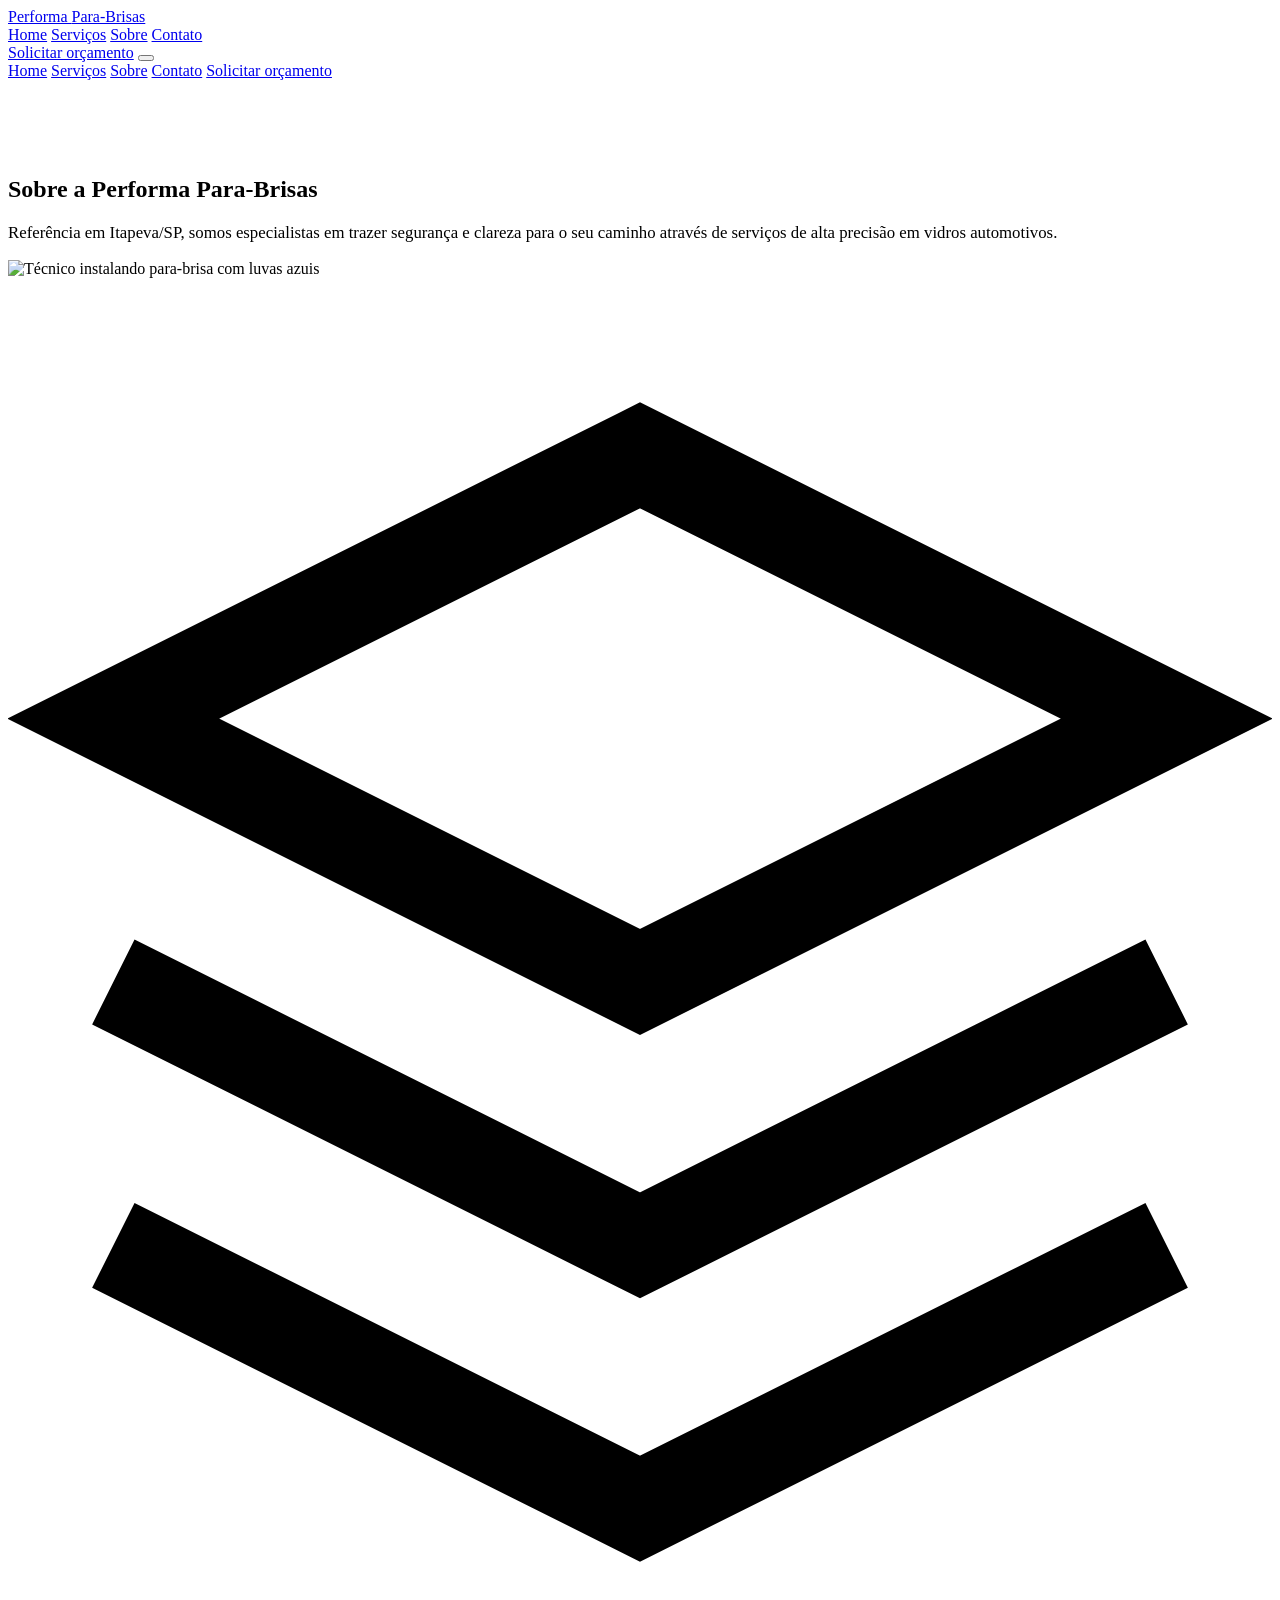
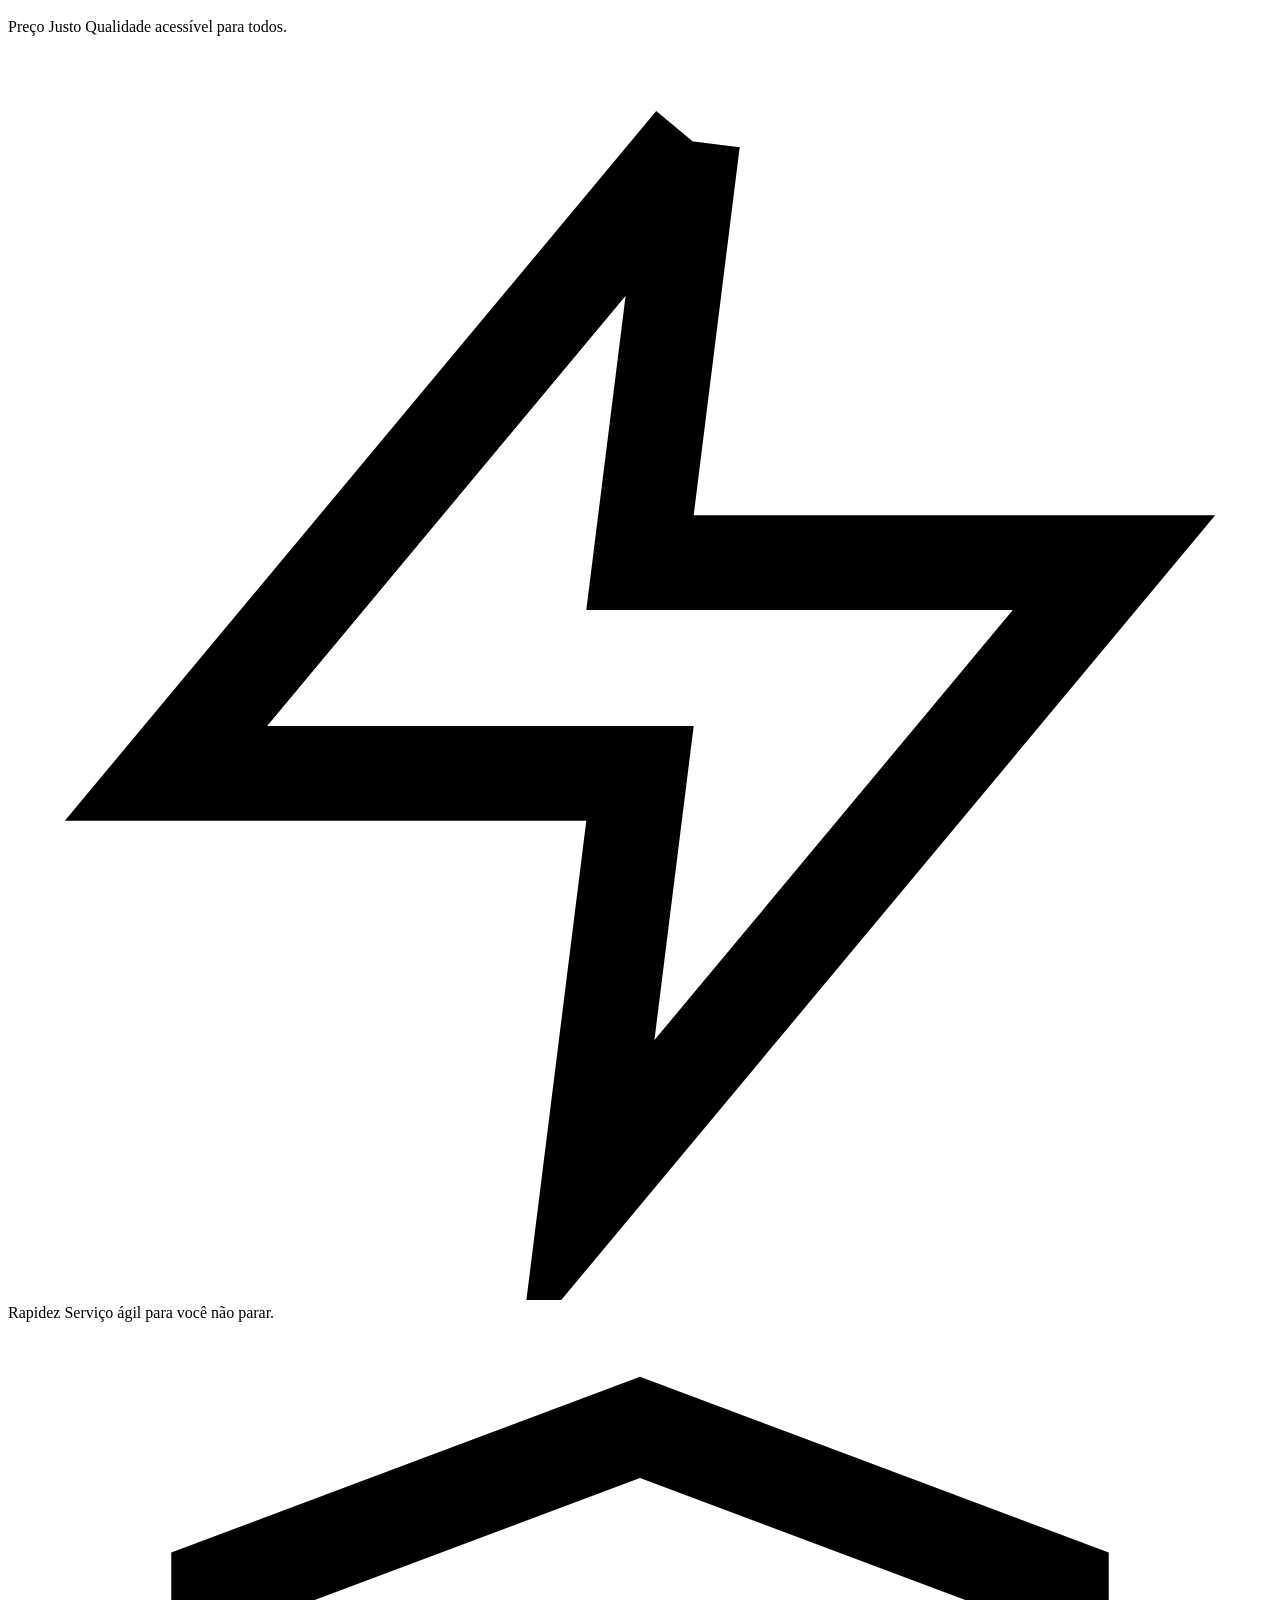
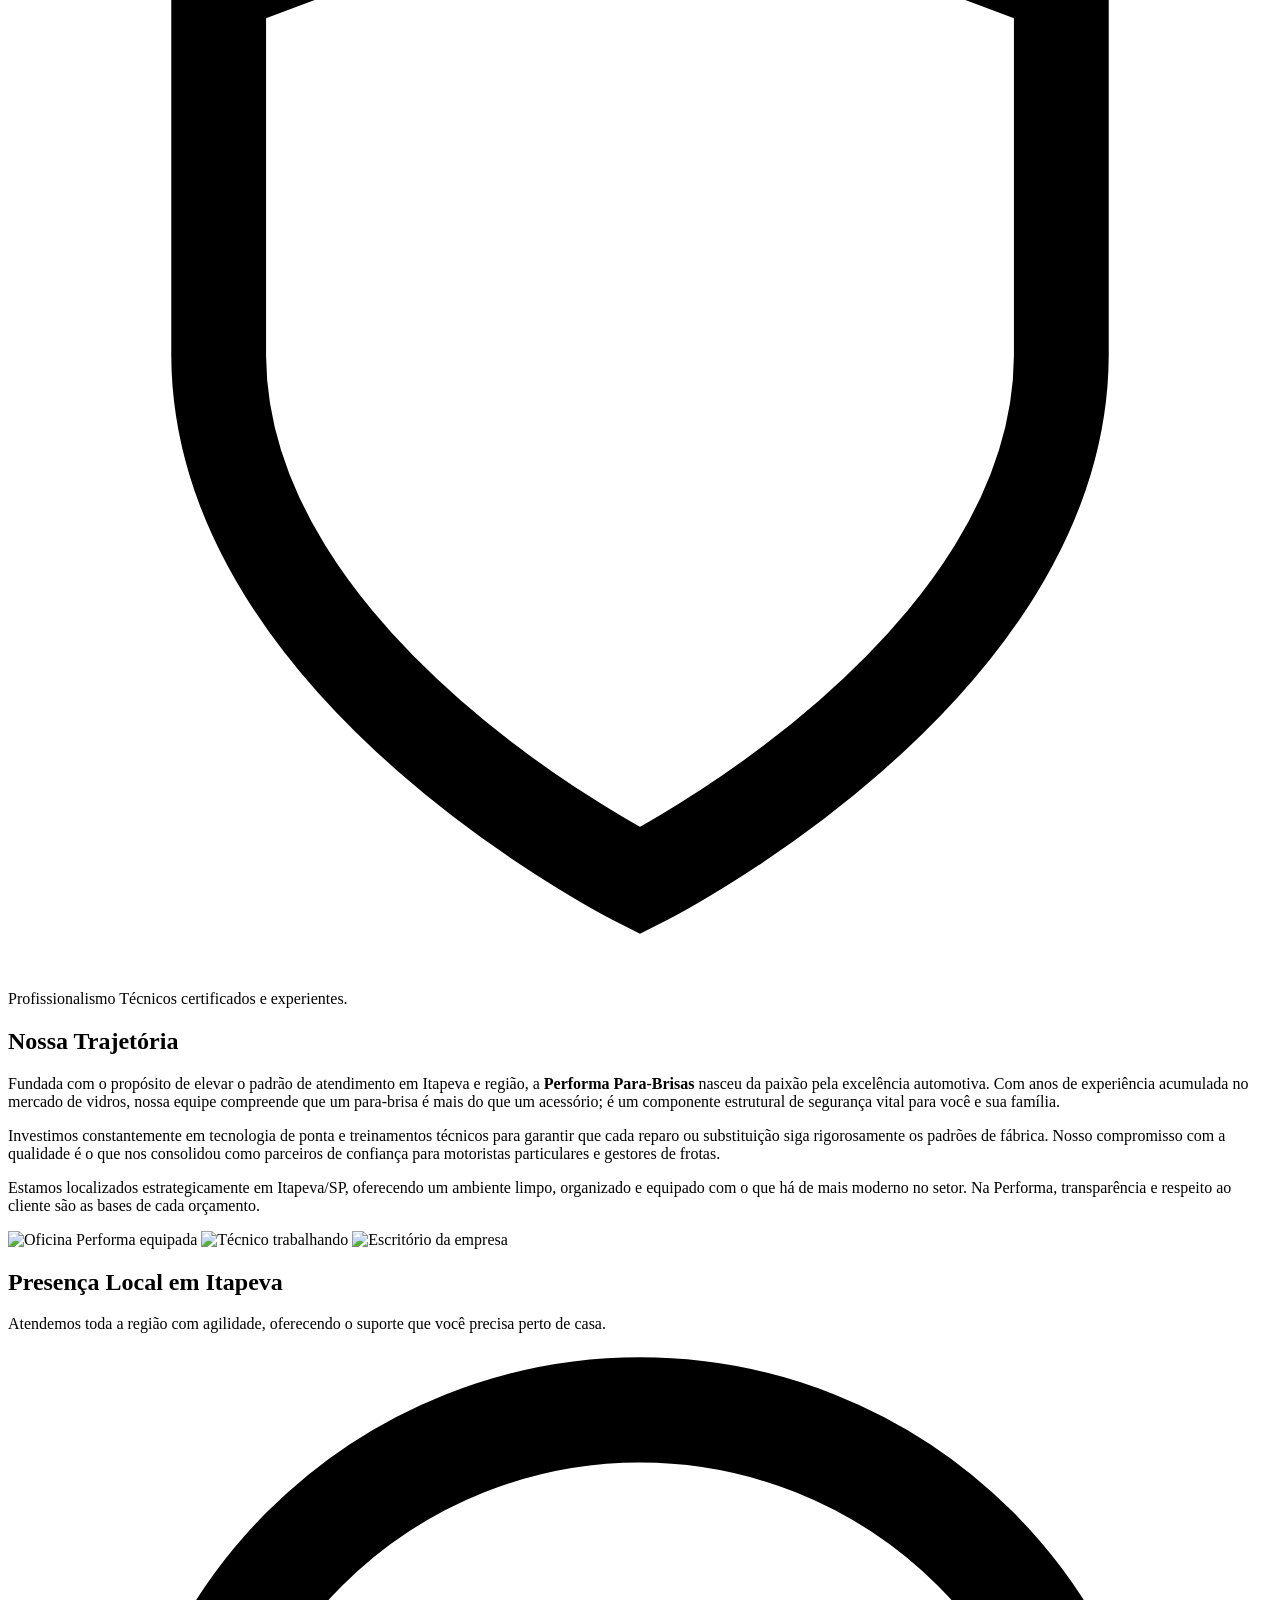
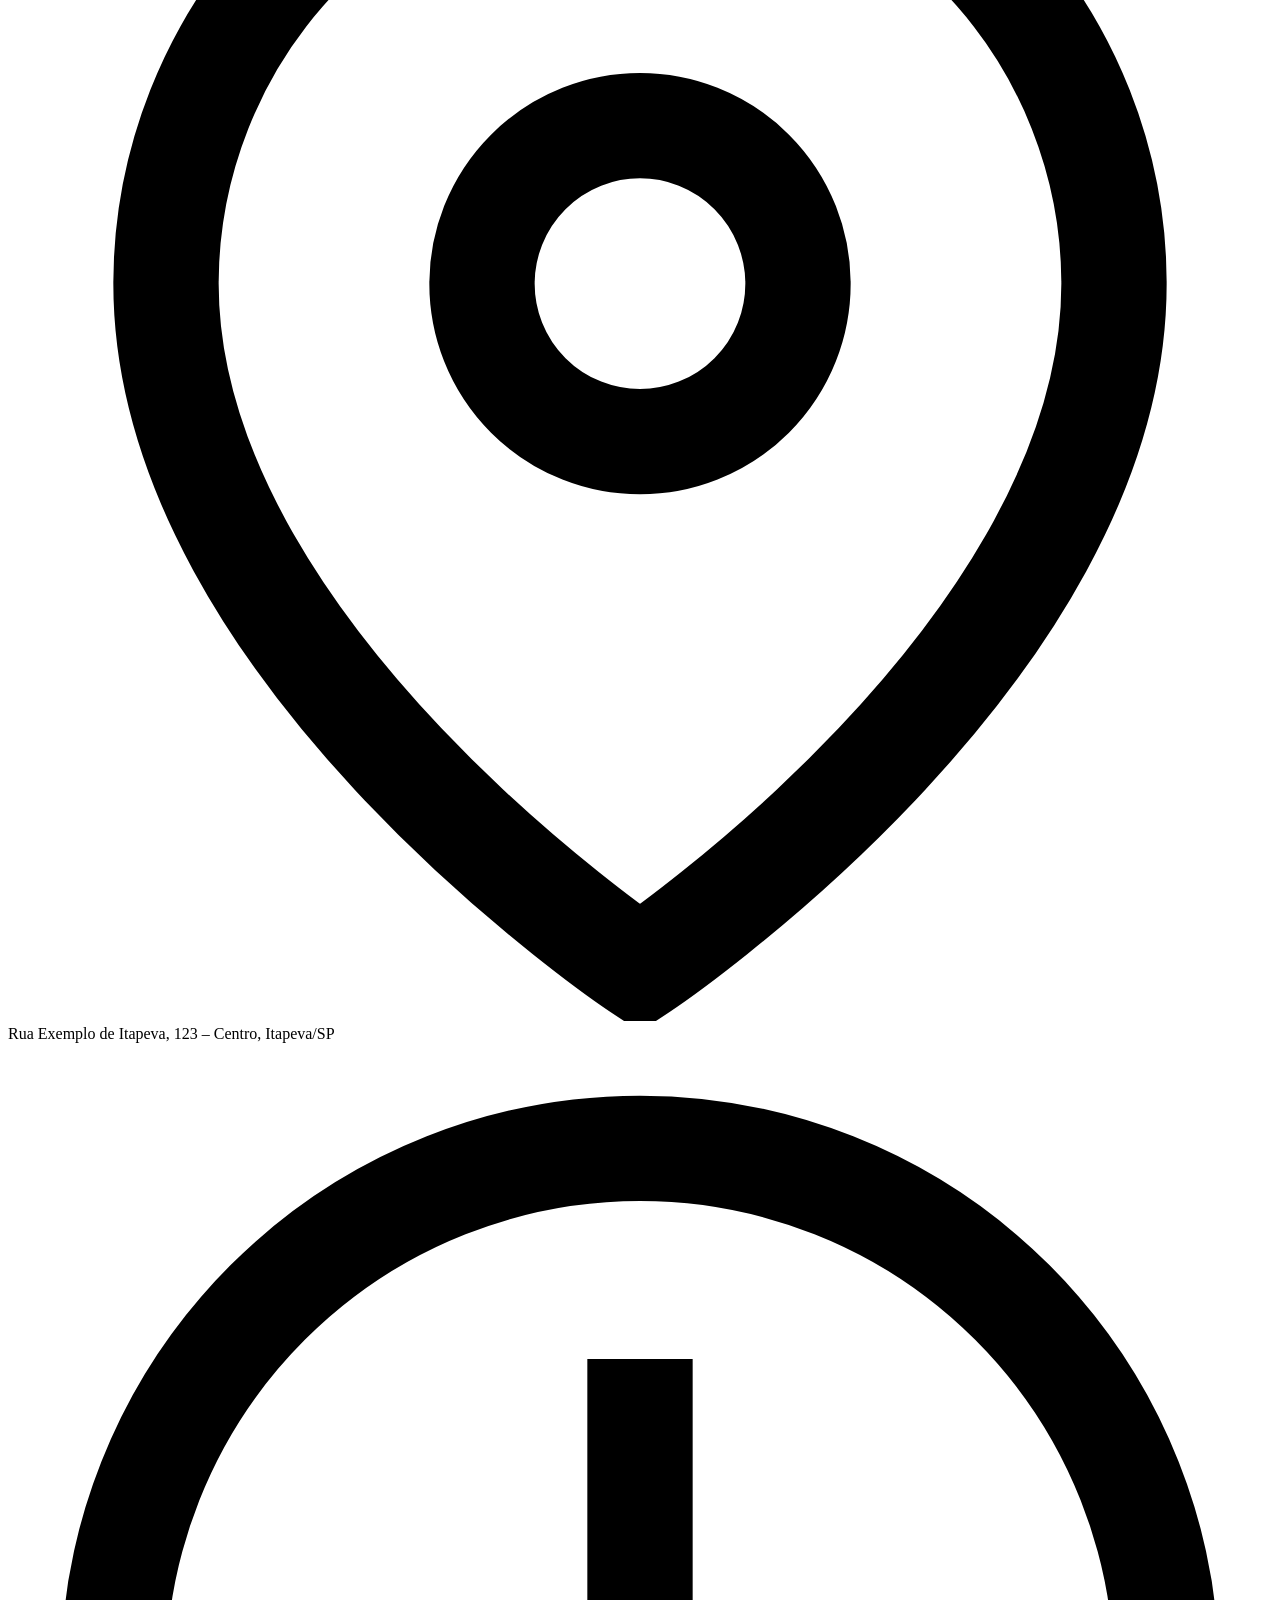
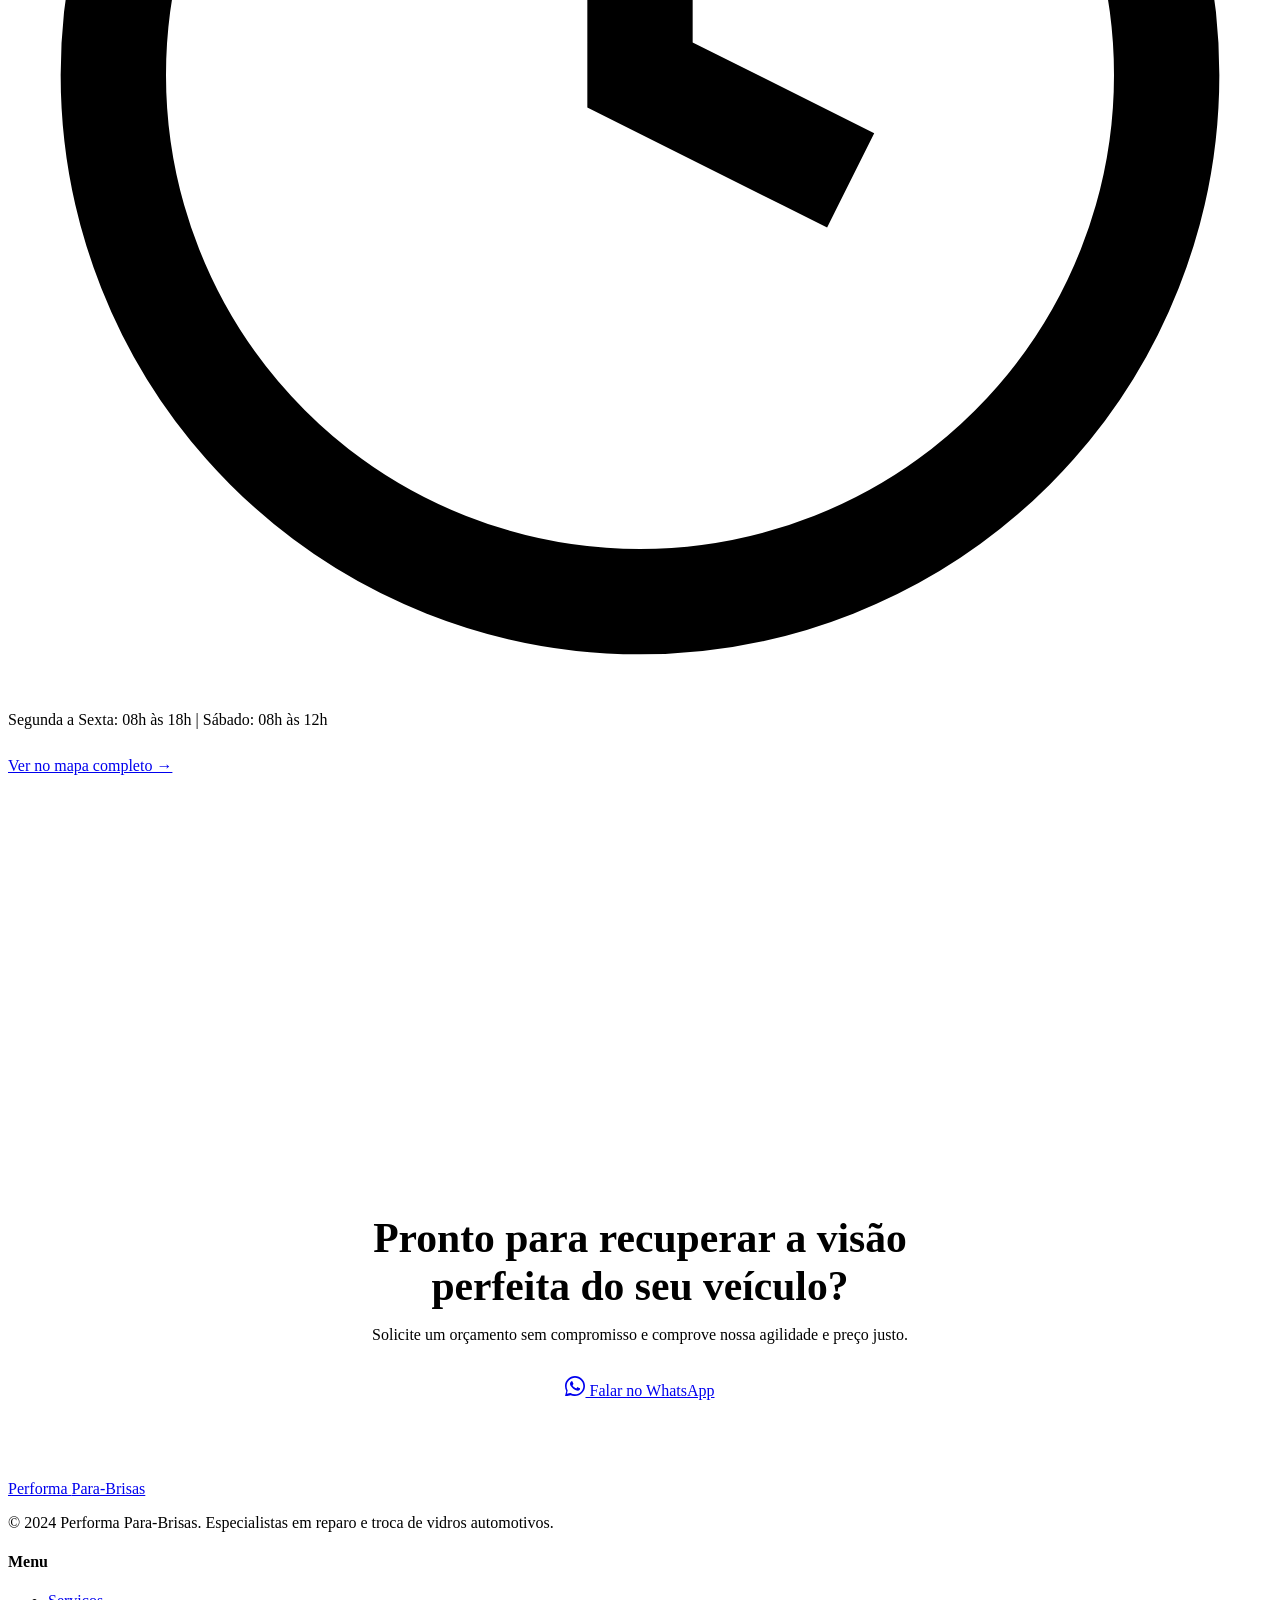
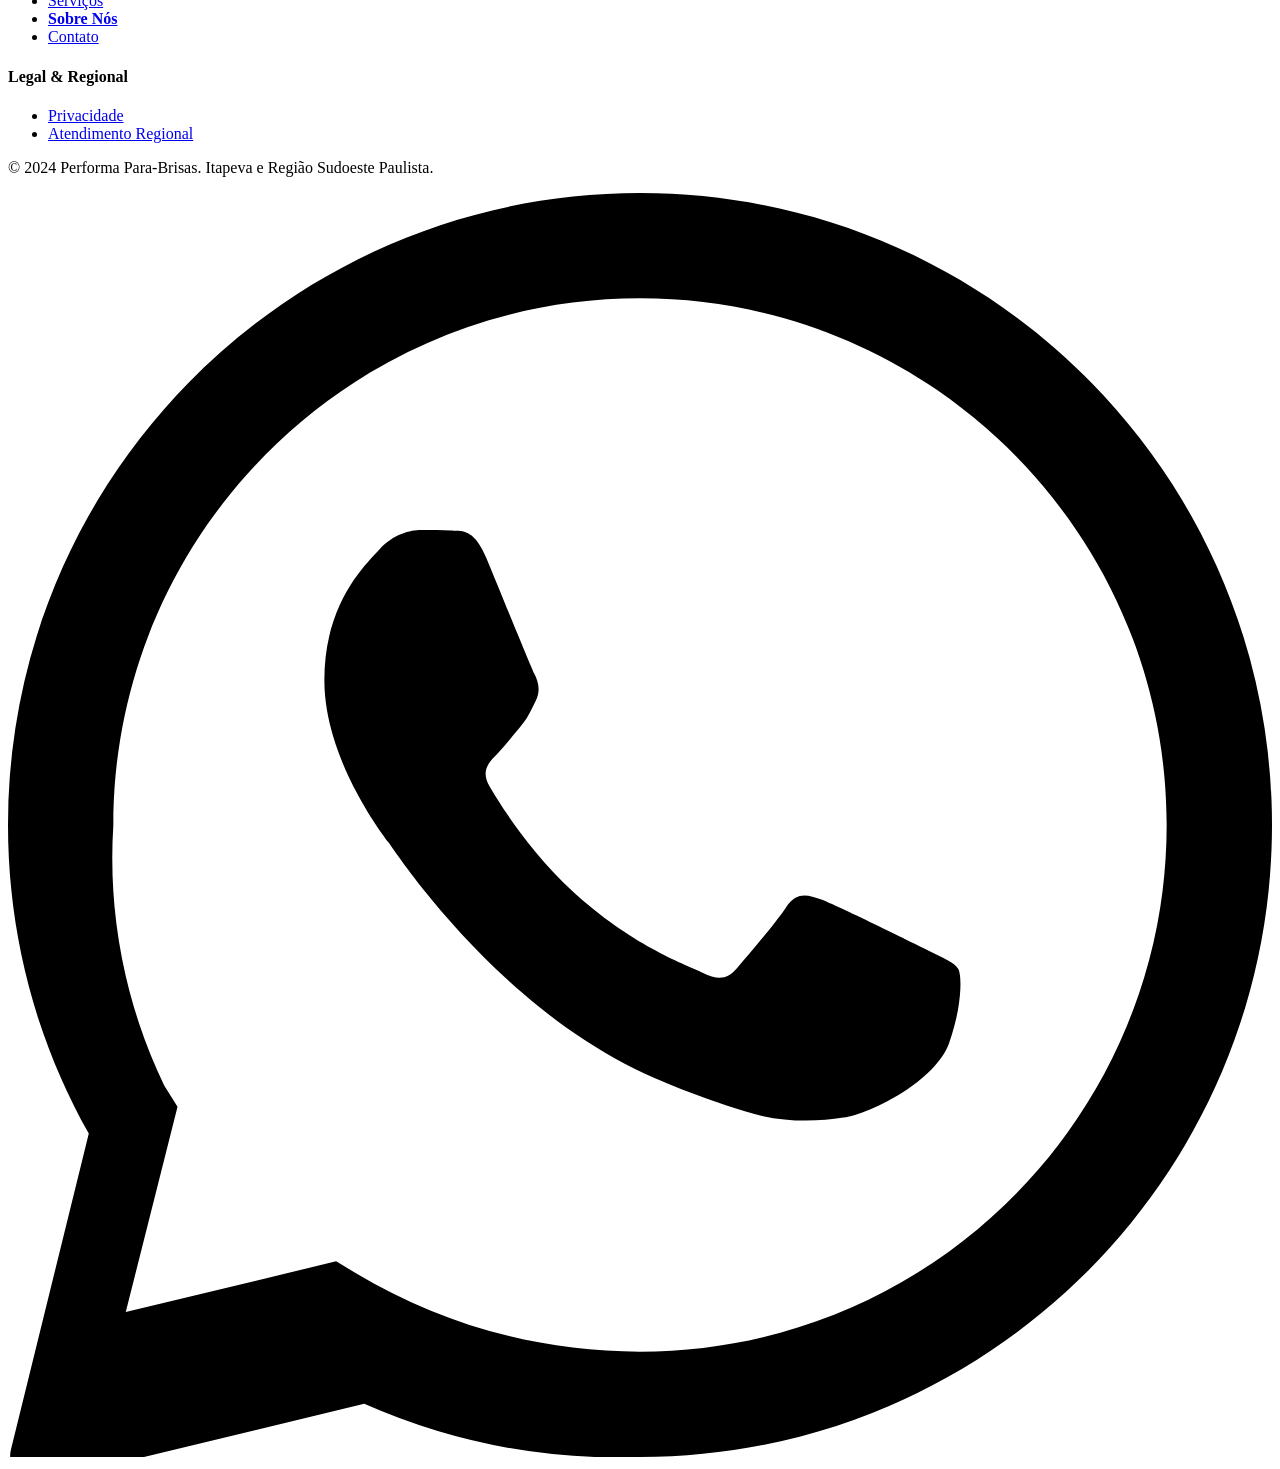
==== src/pages/about.html @ 393ffedd "feat: add additional pages" ====
<!DOCTYPE html>
<html lang="pt-BR">
<head>
  <meta charset="UTF-8" />
  <meta name="viewport" content="width=device-width, initial-scale=1.0" />
  <title>Sobre Nós | Performa Para-Brisas — Nossa História e Missão</title>
  <meta name="description" content="Conheça a Performa Para-Brisas: referência em vidros automotivos em Itapeva/SP. Mais de 10 anos de experiência, equipe certificada e atendimento regional integrado." />
  <link rel="preconnect" href="https://fonts.googleapis.com" />
  <link rel="preconnect" href="https://fonts.gstatic.com" crossorigin />
  <link rel="stylesheet" href="src/styles/styles.css" />
</head>
<body>

<!-- ====== NAVBAR ====== -->
<header class="navbar">
  <div class="container navbar-inner">
    <a href="index.html" class="navbar-logo">Performa <span>Para-Brisas</span></a>
    <nav class="navbar-links">
      <a href="index.html">Home</a>
      <a href="services.html">Serviços</a>
      <a href="about.html" class="active">Sobre</a>
      <a href="contact.html">Contato</a>
    </nav>
    <div class="navbar-cta">
      <a href="contact.html" class="btn btn-primary">Solicitar orçamento</a>
      <button class="menu-toggle" aria-label="Menu">
        <span></span><span></span><span></span>
      </button>
    </div>
  </div>
</header>

<nav class="mobile-nav">
  <a href="index.html">Home</a>
  <a href="services.html">Serviços</a>
  <a href="about.html">Sobre</a>
  <a href="contact.html">Contato</a>
  <a href="contact.html" class="btn btn-primary">Solicitar orçamento</a>
</nav>

<!-- ====== ABOUT HERO ====== -->
<section style="padding: 72px 0;">
  <div class="container">
    <div class="about-hero-grid">
      <div class="fade-in">
        <span style="display:block; width:40px; height:4px; background:var(--blue-accent); border-radius:2px; margin-bottom:20px;"></span>
        <h1>Sobre a Performa Para-Brisas</h1>
        <p style="margin-top:16px; font-size:1.05rem;">Referência em Itapeva/SP, somos especialistas em trazer segurança e clareza para o seu caminho através de serviços de alta precisão em vidros automotivos.</p>
      </div>
      <div class="fade-in">
        <img
          src="https://images.unsplash.com/photo-1537151625747-768eb6cf92b2?w=700&q=80"
          alt="Técnico instalando para-brisa com luvas azuis"
          style="width:100%; height:340px; object-fit:cover; border-radius:var(--radius-lg); box-shadow:var(--shadow-lg);"
        />
      </div>
    </div>
  </div>
</section>

<!-- ====== VALUES BAR ====== -->
<div class="values-bar">
  <div class="container">
    <div class="values-grid">
      <div class="value-item">
        <div class="value-icon">
          <svg xmlns="http://www.w3.org/2000/svg" fill="none" viewBox="0 0 24 24" stroke="currentColor" stroke-width="1.8"><path d="M12 2L2 7l10 5 10-5-10-5zM2 17l10 5 10-5M2 12l10 5 10-5"/></svg>
        </div>
        <div>
          <span class="value-label">Preço Justo</span>
          <span class="value-text">Qualidade acessível para todos.</span>
        </div>
      </div>
      <div class="value-item">
        <div class="value-icon">
          <svg xmlns="http://www.w3.org/2000/svg" fill="none" viewBox="0 0 24 24" stroke="currentColor" stroke-width="1.8"><polyline points="13 2 3 14 12 14 11 22 21 10 12 10 13 2"/></svg>
        </div>
        <div>
          <span class="value-label">Rapidez</span>
          <span class="value-text">Serviço ágil para você não parar.</span>
        </div>
      </div>
      <div class="value-item">
        <div class="value-icon">
          <svg xmlns="http://www.w3.org/2000/svg" fill="none" viewBox="0 0 24 24" stroke="currentColor" stroke-width="1.8"><path d="M12 22s8-4 8-10V5l-8-3-8 3v7c0 6 8 10 8 10z"/></svg>
        </div>
        <div>
          <span class="value-label">Profissionalismo</span>
          <span class="value-text">Técnicos certificados e experientes.</span>
        </div>
      </div>
    </div>
  </div>
</div>

<!-- ====== TRAJECTORY ====== -->
<section>
  <div class="container">
    <div class="trajectory-grid">
      <div class="fade-in">
        <h2 style="margin-bottom:20px;">Nossa Trajetória</h2>
        <p style="margin-bottom:16px;">Fundada com o propósito de elevar o padrão de atendimento em Itapeva e região, a <strong>Performa Para-Brisas</strong> nasceu da paixão pela excelência automotiva. Com anos de experiência acumulada no mercado de vidros, nossa equipe compreende que um para-brisa é mais do que um acessório; é um componente estrutural de segurança vital para você e sua família.</p>
        <p style="margin-bottom:16px;">Investimos constantemente em tecnologia de ponta e treinamentos técnicos para garantir que cada reparo ou substituição siga rigorosamente os padrões de fábrica. Nosso compromisso com a qualidade é o que nos consolidou como parceiros de confiança para motoristas particulares e gestores de frotas.</p>
        <p>Estamos localizados estrategicamente em Itapeva/SP, oferecendo um ambiente limpo, organizado e equipado com o que há de mais moderno no setor. Na Performa, transparência e respeito ao cliente são as bases de cada orçamento.</p>
      </div>
      <div class="trajectory-images fade-in">
        <img class="img-main" src="https://images.unsplash.com/photo-1486262715619-67b85e0b08d3?w=800&q=80" alt="Oficina Performa equipada" />
        <img class="img-sm" src="https://images.unsplash.com/photo-1601584115197-04ecc0da31d7?w=400&q=80" alt="Técnico trabalhando" />
        <img class="img-sm" src="https://images.unsplash.com/photo-1497366216548-37526070297c?w=400&q=80" alt="Escritório da empresa" />
      </div>
    </div>
  </div>
</section>

<!-- ====== LOCATION ====== -->
<section class="location-section">
  <div class="container">
    <div class="location-grid">
      <div class="fade-in">
        <h2>Presença Local em Itapeva</h2>
        <p style="margin: 14px 0 24px;">Atendemos toda a região com agilidade, oferecendo o suporte que você precisa perto de casa.</p>
        <div class="location-detail">
          <svg xmlns="http://www.w3.org/2000/svg" fill="none" viewBox="0 0 24 24" stroke="currentColor" stroke-width="2"><path d="M21 10c0 7-9 13-9 13s-9-6-9-13a9 9 0 0 1 18 0z"/><circle cx="12" cy="10" r="3"/></svg>
          Rua Exemplo de Itapeva, 123 – Centro, Itapeva/SP
        </div>
        <div class="location-detail">
          <svg xmlns="http://www.w3.org/2000/svg" fill="none" viewBox="0 0 24 24" stroke="currentColor" stroke-width="2"><circle cx="12" cy="12" r="10"/><polyline points="12 6 12 12 16 14"/></svg>
          Segunda a Sexta: 08h às 18h | Sábado: 08h às 12h
        </div>
        <div style="margin-top:28px;">
          <a href="contact.html" class="btn btn-primary">Ver no mapa completo →</a>
        </div>
      </div>
      <div class="map-embed fade-in">
        <iframe
          src="https://www.google.com/maps/embed?pb=!1m18!1m12!1m3!1d3657.197!2d-48.87500!3d-23.98333!2m3!1f0!2f0!3f0!3m2!1i1024!2i768!4f13.1!3m3!1m2!1s0x94c5cd6b7a1e0001%3A0xb0f9e91b1c60a000!2sItapeva%2C%20SP!5e0!3m2!1spt-BR!2sbr!4v1700000000000"
          width="100%"
          height="320"
          style="border:0;"
          allowfullscreen=""
          loading="lazy"
          referrerpolicy="no-referrer-when-downgrade"
          title="Localização Performa Para-Brisas em Itapeva/SP"
        ></iframe>
      </div>
    </div>
  </div>
</section>

<!-- ====== CTA ====== -->
<section style="padding: 80px 0; text-align:center;">
  <div class="container">
    <h2 style="font-size:clamp(1.6rem,4vw,2.6rem); margin-bottom:14px;" class="fade-in">Pronto para recuperar a visão<br>perfeita do seu veículo?</h2>
    <p style="margin-bottom:32px;" class="fade-in">Solicite um orçamento sem compromisso e comprove nossa agilidade e preço justo.</p>
    <a href="https://wa.me/5515999990000" target="_blank" class="btn btn-whatsapp fade-in" style="font-size:1rem; padding:16px 36px;">
      <svg xmlns="http://www.w3.org/2000/svg" width="20" height="20" viewBox="0 0 24 24" fill="currentColor"><path d="M17.472 14.382c-.297-.149-1.758-.867-2.03-.967-.273-.099-.471-.148-.67.15-.197.297-.767.966-.94 1.164-.173.199-.347.223-.644.075-.297-.15-1.255-.463-2.39-1.475-.883-.788-1.48-1.761-1.653-2.059-.173-.297-.018-.458.13-.606.134-.133.298-.347.446-.52.149-.174.198-.298.298-.497.099-.198.05-.371-.025-.52-.075-.149-.669-1.612-.916-2.207-.242-.579-.487-.5-.669-.51-.173-.008-.371-.01-.57-.01-.198 0-.52.074-.792.372-.272.297-1.04 1.016-1.04 2.479 0 1.462 1.065 2.875 1.213 3.074.149.198 2.096 3.2 5.077 4.487.709.306 1.262.489 1.694.625.712.227 1.36.195 1.871.118.571-.085 1.758-.719 2.006-1.413.248-.694.248-1.289.173-1.413-.074-.124-.272-.198-.57-.347z"/><path d="M12 0C5.373 0 0 5.373 0 12c0 2.125.557 4.126 1.534 5.858L.057 23.854a.5.5 0 0 0 .609.609l6.098-1.473A11.95 11.95 0 0 0 12 24c6.627 0 12-5.373 12-12S18.627 0 12 0zm0 22c-1.969 0-3.81-.543-5.385-1.485l-.385-.23-3.994.964.983-3.9-.253-.404A9.944 9.944 0 0 1 2 12C2 6.477 6.477 2 12 2s10 4.477 10 10-4.477 10-10 10z"/></svg>
      Falar no WhatsApp
    </a>
  </div>
</section>

<!-- ====== FOOTER ====== -->
<footer class="footer">
  <div class="container">
    <div class="footer-grid">
      <div class="footer-brand">
        <a href="index.html" class="navbar-logo">Performa <span>Para-Brisas</span></a>
        <p>© 2024 Performa Para-Brisas. Especialistas em reparo e troca de vidros automotivos.</p>
      </div>
      <div class="footer-col">
        <h4>Menu</h4>
        <ul>
          <li><a href="services.html">Serviços</a></li>
          <li><a href="about.html"><strong>Sobre Nós</strong></a></li>
          <li><a href="contact.html">Contato</a></li>
        </ul>
      </div>
      <div class="footer-col">
        <h4>Legal & Regional</h4>
        <ul>
          <li><a href="#">Privacidade</a></li>
          <li><a href="#">Atendimento Regional</a></li>
        </ul>
      </div>
    </div>
    <div class="footer-bottom">
      <p>© 2024 Performa Para-Brisas. Itapeva e Região Sudoeste Paulista.</p>
    </div>
  </div>
</footer>

<!-- WhatsApp Float -->
<a href="https://wa.me/5515990000000" class="whatsapp-float" target="_blank" aria-label="Falar no WhatsApp">
  <svg xmlns="http://www.w3.org/2000/svg" viewBox="0 0 24 24"><path d="M17.472 14.382c-.297-.149-1.758-.867-2.03-.967-.273-.099-.471-.148-.67.15-.197.297-.767.966-.94 1.164-.173.199-.347.223-.644.075-.297-.15-1.255-.463-2.39-1.475-.883-.788-1.48-1.761-1.653-2.059-.173-.297-.018-.458.13-.606.134-.133.298-.347.446-.52.149-.174.198-.298.298-.497.099-.198.05-.371-.025-.52-.075-.149-.669-1.612-.916-2.207-.242-.579-.487-.5-.669-.51-.173-.008-.371-.01-.57-.01-.198 0-.52.074-.792.372-.272.297-1.04 1.016-1.04 2.479 0 1.462 1.065 2.875 1.213 3.074.149.198 2.096 3.2 5.077 4.487.709.306 1.262.489 1.694.625.712.227 1.36.195 1.871.118.571-.085 1.758-.719 2.006-1.413.248-.694.248-1.289.173-1.413-.074-.124-.272-.198-.57-.347z"/><path d="M12 0C5.373 0 0 5.373 0 12c0 2.125.557 4.126 1.534 5.858L.057 23.854a.5.5 0 0 0 .609.609l6.098-1.473A11.95 11.95 0 0 0 12 24c6.627 0 12-5.373 12-12S18.627 0 12 0zm0 22c-1.969 0-3.81-.543-5.385-1.485l-.385-.23-3.994.964.983-3.9-.253-.404A9.944 9.944 0 0 1 2 12C2 6.477 6.477 2 12 2s10 4.477 10 10-4.477 10-10 10z"/></svg>
</a>

<script src="src/scripts/main.js"></script>
</body>
</html>
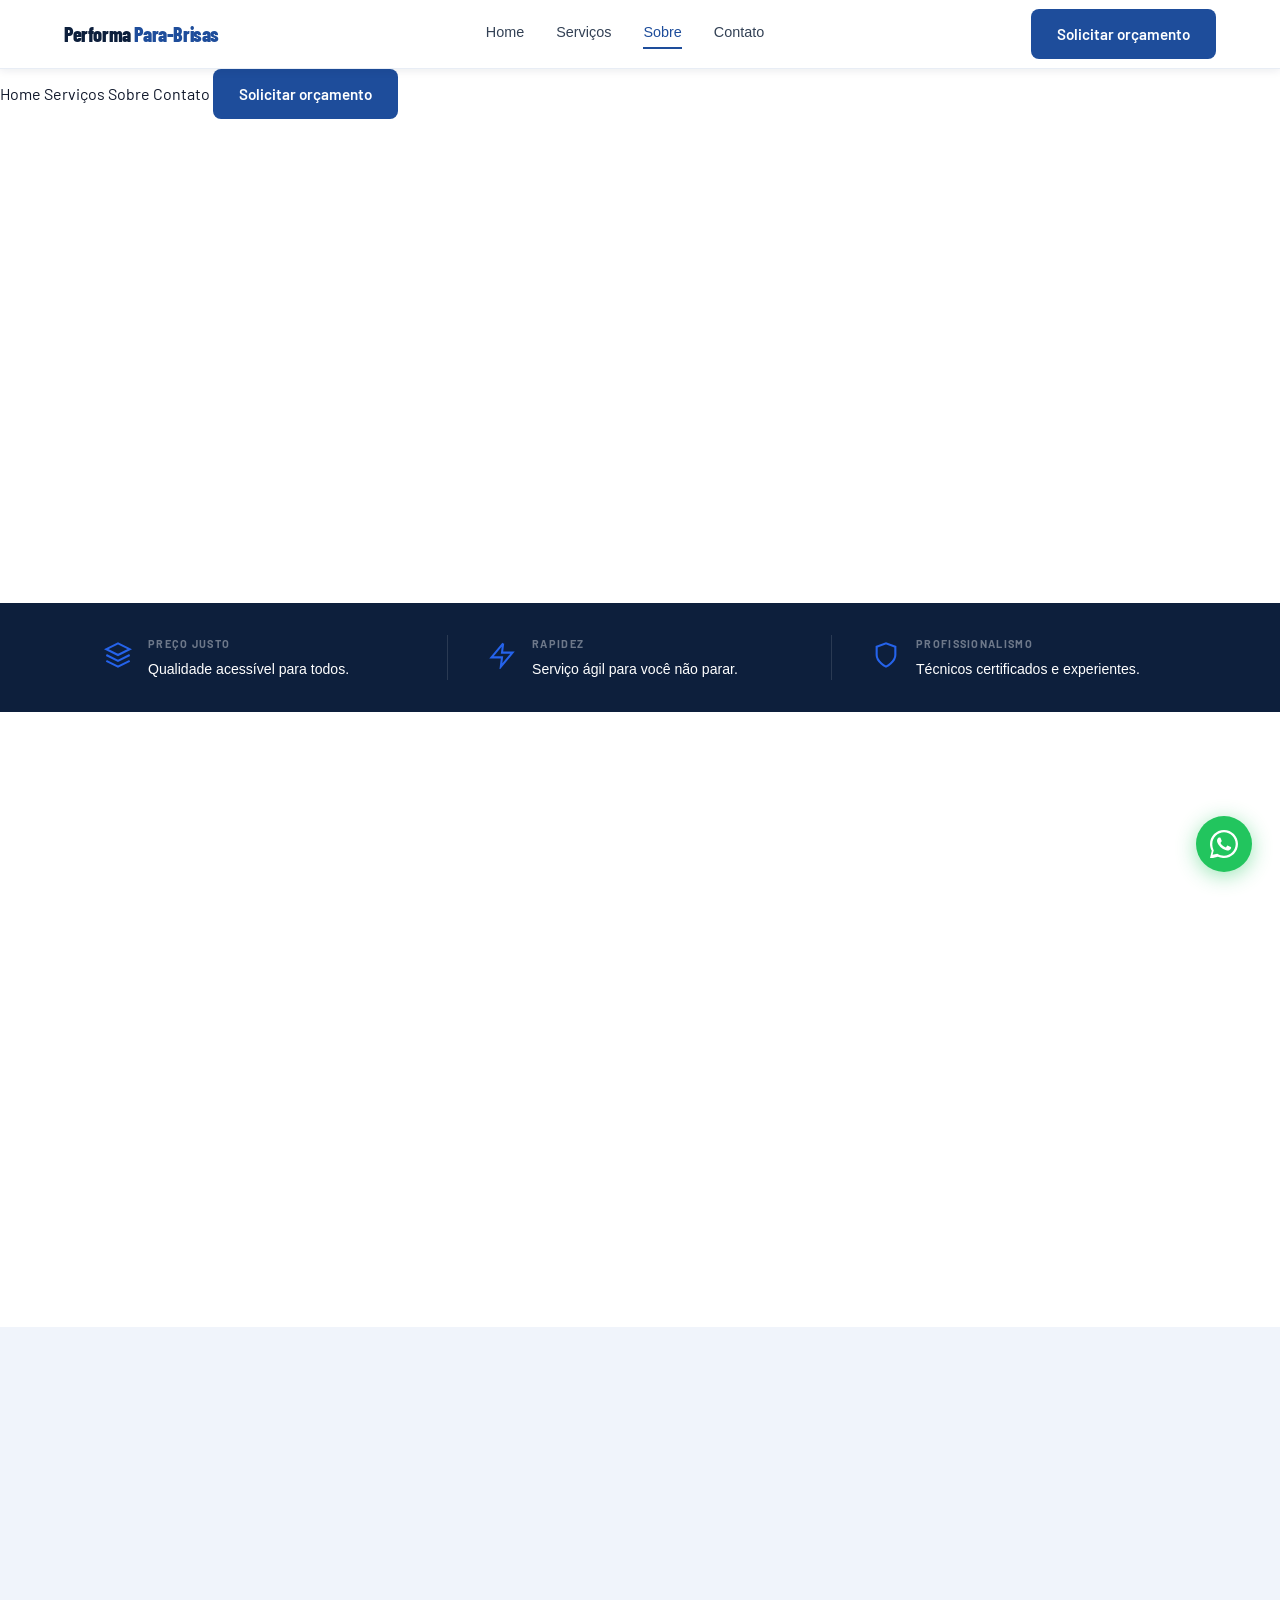
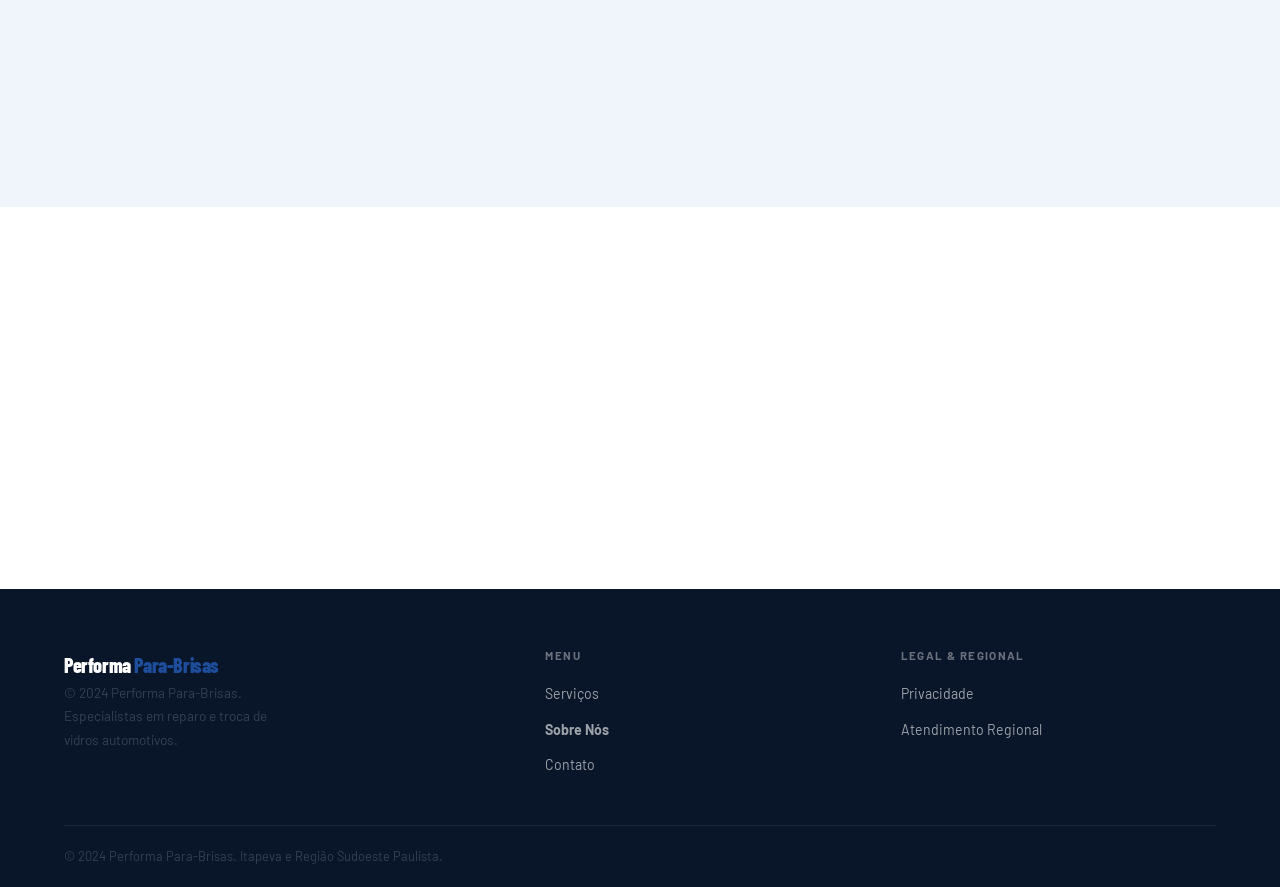
==== commit b3a6e6bf: "fix: fix navigation and stylesheet linking" ====
--- a/src/pages/about.html
+++ b/src/pages/about.html
@@ -7,7 +7,7 @@
   <meta name="description" content="Conheça a Performa Para-Brisas: referência em vidros automotivos em Itapeva/SP. Mais de 10 anos de experiência, equipe certificada e atendimento regional integrado." />
   <link rel="preconnect" href="https://fonts.googleapis.com" />
   <link rel="preconnect" href="https://fonts.gstatic.com" crossorigin />
-  <link rel="stylesheet" href="src/styles/styles.css" />
+  <link rel="stylesheet" href="../styles/styles.css" />
 </head>
 <body>
 
--- a/src/styles/styles.css
+++ b/src/styles/styles.css
@@ -0,0 +1,899 @@
+/* =============================================
+   PERFORMA PARA-BRISAS — Global Stylesheet
+   ============================================= */
+
+@import url('https://fonts.googleapis.com/css2?family=Barlow:ital,wght@0,400;0,500;0,600;0,700;0,800;0,900;1,700&family=Barlow+Condensed:wght@700;800;900&display=swap');
+
+/* ---- CSS Variables ---- */
+:root {
+  --navy: #0d1f3c;
+  --navy-dark: #091529;
+  --navy-mid: #132847;
+  --blue: #1a3a6e;
+  --blue-accent: #1e4d9b;
+  --blue-bright: #2563eb;
+  --green: #22c55e;
+  --green-dark: #16a34a;
+  --white: #ffffff;
+  --off-white: #f0f4fb;
+  --light-gray: #e8edf5;
+  --gray: #94a3b8;
+  --text-dark: #0f172a;
+  --text-mid: #334155;
+  --text-light: #64748b;
+
+  --font-display: 'Barlow Condensed', sans-serif;
+  --font-body: 'Barlow', sans-serif;
+
+  --shadow-sm: 0 2px 8px rgba(13,31,60,0.08);
+  --shadow-md: 0 4px 20px rgba(13,31,60,0.13);
+  --shadow-lg: 0 8px 40px rgba(13,31,60,0.18);
+
+  --radius: 8px;
+  --radius-lg: 16px;
+  --transition: 0.25s ease;
+}
+
+/* ---- Reset & Base ---- */
+*, *::before, *::after { box-sizing: border-box; margin: 0; padding: 0; }
+
+html { scroll-behavior: smooth; }
+
+body {
+  font-family: var(--font-body);
+  color: var(--text-dark);
+  background: var(--white);
+  line-height: 1.6;
+  font-size: 16px;
+  overflow-x: hidden;
+}
+
+img { display: block; max-width: 100%; }
+a { text-decoration: none; color: inherit; }
+ul { list-style: none; }
+
+/* ---- Typography ---- */
+h1, h2, h3, h4 {
+  font-family: var(--font-display);
+  line-height: 1.1;
+  letter-spacing: -0.01em;
+}
+
+h1 { font-size: clamp(2.4rem, 5vw, 3.8rem); font-weight: 800; }
+h2 { font-size: clamp(1.8rem, 3.5vw, 2.8rem); font-weight: 800; }
+h3 { font-size: clamp(1.2rem, 2vw, 1.6rem); font-weight: 700; }
+
+p { font-size: 1rem; color: var(--text-mid); line-height: 1.7; }
+
+.section-label {
+  font-size: 0.72rem;
+  font-weight: 700;
+  letter-spacing: 0.12em;
+  text-transform: uppercase;
+  color: var(--blue-accent);
+  display: block;
+  margin-bottom: 0.5rem;
+}
+
+/* ---- Layout ---- */
+.container {
+  width: 90%;
+  max-width: 1160px;
+  margin: 0 auto;
+}
+
+section { padding: 80px 0; }
+
+/* ---- Buttons ---- */
+.btn {
+  display: inline-flex;
+  align-items: center;
+  gap: 8px;
+  padding: 13px 26px;
+  border-radius: var(--radius);
+  font-family: var(--font-body);
+  font-size: 0.95rem;
+  font-weight: 600;
+  cursor: pointer;
+  border: none;
+  transition: all var(--transition);
+  white-space: nowrap;
+}
+
+.btn-primary {
+  background: var(--blue-accent);
+  color: var(--white);
+}
+.btn-primary:hover { background: var(--blue-bright); transform: translateY(-1px); box-shadow: var(--shadow-md); }
+
+.btn-whatsapp {
+  background: var(--green);
+  color: var(--white);
+}
+.btn-whatsapp:hover { background: var(--green-dark); transform: translateY(-1px); box-shadow: 0 4px 16px rgba(34,197,94,0.4); }
+
+.btn-outline {
+  background: transparent;
+  border: 2px solid var(--white);
+  color: var(--white);
+}
+.btn-outline:hover { background: var(--white); color: var(--navy); }
+
+.btn-outline-blue {
+  background: transparent;
+  border: 2px solid var(--blue-accent);
+  color: var(--blue-accent);
+}
+.btn-outline-blue:hover { background: var(--blue-accent); color: var(--white); }
+
+.btn-arrow::after { content: ' →'; }
+
+/* ---- Navbar ---- */
+.navbar {
+  position: sticky;
+  top: 0;
+  z-index: 1000;
+  background: var(--white);
+  border-bottom: 1px solid var(--light-gray);
+  box-shadow: var(--shadow-sm);
+}
+
+.navbar-inner {
+  display: flex;
+  align-items: center;
+  justify-content: space-between;
+  height: 68px;
+}
+
+.navbar-logo {
+  font-family: var(--font-display);
+  font-size: 1.25rem;
+  font-weight: 800;
+  color: var(--navy);
+  letter-spacing: -0.02em;
+}
+.navbar-logo span { color: var(--blue-accent); }
+
+.navbar-links {
+  display: flex;
+  align-items: center;
+  gap: 32px;
+}
+
+.navbar-links a {
+  font-size: 0.9rem;
+  font-weight: 500;
+  color: var(--text-mid);
+  transition: color var(--transition);
+  position: relative;
+  padding-bottom: 2px;
+}
+.navbar-links a::after {
+  content: '';
+  position: absolute;
+  bottom: -2px; left: 0;
+  width: 0; height: 2px;
+  background: var(--blue-accent);
+  transition: width var(--transition);
+}
+.navbar-links a:hover, .navbar-links a.active { color: var(--blue-accent); }
+.navbar-links a:hover::after, .navbar-links a.active::after { width: 100%; }
+
+.navbar-cta { display: flex; align-items: center; gap: 12px; }
+
+/* Mobile menu toggle */
+.menu-toggle {
+  display: none;
+  flex-direction: column;
+  gap: 5px;
+  cursor: pointer;
+  padding: 4px;
+  background: none;
+  border: none;
+}
+.menu-toggle span {
+  display: block;
+  width: 24px; height: 2px;
+  background: var(--navy);
+  border-radius: 2px;
+  transition: all var(--transition);
+}
+.menu-toggle.open span:nth-child(1) { transform: rotate(45deg) translate(5px, 5px); }
+.menu-toggle.open span:nth-child(2) { opacity: 0; }
+.menu-toggle.open span:nth-child(3) { transform: rotate(-45deg) translate(5px, -5px); }
+
+/* ---- WhatsApp Floating Button ---- */
+.whatsapp-float {
+  position: fixed;
+  bottom: 28px; right: 28px;
+  z-index: 999;
+  width: 56px; height: 56px;
+  background: var(--green);
+  border-radius: 50%;
+  display: flex; align-items: center; justify-content: center;
+  box-shadow: 0 4px 20px rgba(34,197,94,0.45);
+  transition: transform var(--transition), box-shadow var(--transition);
+}
+.whatsapp-float:hover { transform: scale(1.1); box-shadow: 0 6px 28px rgba(34,197,94,0.55); }
+.whatsapp-float svg { width: 28px; height: 28px; fill: white; }
+
+/* ---- Hero ---- */
+.hero {
+  position: relative;
+  min-height: 92vh;
+  display: flex;
+  align-items: center;
+  background: linear-gradient(120deg, var(--navy-dark) 0%, var(--navy) 60%, var(--blue) 100%);
+  overflow: hidden;
+}
+
+.hero-bg {
+  position: absolute;
+  inset: 0;
+  background: url('https://images.unsplash.com/photo-1503376780353-7e6692767b70?w=1600&q=80') center/cover no-repeat;
+  opacity: 0.13;
+}
+
+.hero-grid {
+  position: absolute;
+  inset: 0;
+  background-image: linear-gradient(rgba(255,255,255,0.03) 1px, transparent 1px),
+    linear-gradient(90deg, rgba(255,255,255,0.03) 1px, transparent 1px);
+  background-size: 60px 60px;
+}
+
+.hero-content {
+  position: relative;
+  z-index: 2;
+  max-width: 600px;
+}
+
+.hero-badge {
+  display: inline-block;
+  padding: 6px 14px;
+  background: rgba(255,255,255,0.12);
+  border: 1px solid rgba(255,255,255,0.2);
+  border-radius: 50px;
+  font-size: 0.75rem;
+  font-weight: 700;
+  letter-spacing: 0.1em;
+  text-transform: uppercase;
+  color: var(--white);
+  margin-bottom: 20px;
+}
+
+.hero h1 { color: var(--white); margin-bottom: 16px; }
+.hero h1 span { color: #60a5fa; }
+
+.hero-sub {
+  color: rgba(255,255,255,0.75);
+  font-size: 1.05rem;
+  margin-bottom: 12px;
+  max-width: 480px;
+}
+
+.hero-desc {
+  color: rgba(255,255,255,0.6);
+  font-size: 0.9rem;
+  margin-bottom: 32px;
+  max-width: 460px;
+}
+
+.hero-actions { display: flex; gap: 14px; flex-wrap: wrap; }
+
+.hero-stats {
+  position: absolute;
+  right: 0; top: 50%;
+  transform: translateY(-50%);
+  display: flex;
+  flex-direction: column;
+  gap: 16px;
+  z-index: 2;
+}
+
+.hero-stat-card {
+  background: rgba(255,255,255,0.08);
+  border: 1px solid rgba(255,255,255,0.15);
+  backdrop-filter: blur(12px);
+  border-radius: var(--radius-lg);
+  padding: 20px 28px;
+  display: flex;
+  align-items: center;
+  gap: 14px;
+  min-width: 240px;
+}
+
+.hero-stat-icon {
+  width: 40px; height: 40px;
+  background: var(--blue-accent);
+  border-radius: 10px;
+  display: flex; align-items: center; justify-content: center;
+  flex-shrink: 0;
+}
+.hero-stat-icon svg { width: 20px; height: 20px; stroke: white; }
+
+.hero-stat-card h4 {
+  color: var(--white);
+  font-size: 1rem;
+  font-weight: 700;
+  font-family: var(--font-body);
+  margin-bottom: 2px;
+}
+.hero-stat-card p { font-size: 0.78rem; color: rgba(255,255,255,0.5); line-height: 1.3; }
+
+/* ---- Section Header ---- */
+.section-header {
+  display: flex;
+  align-items: center;
+  justify-content: space-between;
+  margin-bottom: 40px;
+}
+.section-header .view-all {
+  font-size: 0.88rem;
+  font-weight: 600;
+  color: var(--blue-accent);
+  transition: gap var(--transition);
+}
+.section-header .view-all:hover { text-decoration: underline; }
+
+/* ---- Service Cards ---- */
+.services-grid {
+  display: grid;
+  grid-template-columns: repeat(3, 1fr);
+  gap: 24px;
+}
+
+.service-card {
+  background: var(--white);
+  border: 1px solid var(--light-gray);
+  border-radius: var(--radius-lg);
+  padding: 32px 28px;
+  transition: all var(--transition);
+  position: relative;
+  overflow: hidden;
+}
+.service-card::before {
+  content: '';
+  position: absolute;
+  top: 0; left: 0;
+  width: 3px; height: 0;
+  background: var(--blue-accent);
+  transition: height 0.35s ease;
+  border-radius: 0 0 3px 0;
+}
+.service-card:hover { box-shadow: var(--shadow-lg); transform: translateY(-4px); }
+.service-card:hover::before { height: 100%; }
+
+.service-card-icon {
+  width: 48px; height: 48px;
+  background: var(--off-white);
+  border-radius: 12px;
+  display: flex; align-items: center; justify-content: center;
+  margin-bottom: 18px;
+}
+.service-card-icon svg { width: 24px; height: 24px; stroke: var(--blue-accent); }
+
+.service-card h3 { font-size: 1.1rem; margin-bottom: 10px; color: var(--navy); }
+.service-card p { font-size: 0.88rem; color: var(--text-light); }
+
+/* ---- Before/After ---- */
+.before-after-section {
+  background: var(--off-white);
+  padding: 80px 0;
+}
+
+.before-after-grid {
+  display: grid;
+  grid-template-columns: 1fr 1fr;
+  gap: 32px;
+  margin-top: 40px;
+}
+
+.before-after-wrapper {
+  position: relative;
+  border-radius: var(--radius-lg);
+  overflow: hidden;
+  aspect-ratio: 4/3;
+  box-shadow: var(--shadow-md);
+}
+
+.before-after-wrapper img {
+  width: 100%; height: 100%;
+  object-fit: cover;
+}
+
+.ba-tag {
+  position: absolute;
+  top: 14px;
+  padding: 5px 12px;
+  font-size: 0.75rem;
+  font-weight: 800;
+  letter-spacing: 0.08em;
+  text-transform: uppercase;
+  color: var(--white);
+  border-radius: 4px;
+}
+.ba-tag.antes { left: 14px; background: #ef4444; }
+.ba-tag.depois { right: 14px; background: var(--green); }
+
+/* ---- Why Choose ---- */
+.why-grid {
+  display: grid;
+  grid-template-columns: repeat(4, 1fr);
+  gap: 24px;
+  text-align: center;
+}
+
+.why-item { padding: 28px 16px; }
+
+.why-icon {
+  width: 56px; height: 56px;
+  background: var(--off-white);
+  border-radius: 16px;
+  display: flex; align-items: center; justify-content: center;
+  margin: 0 auto 16px;
+}
+.why-icon svg { width: 26px; height: 26px; stroke: var(--blue-accent); }
+
+.why-item h3 { font-size: 1rem; font-family: var(--font-body); font-weight: 700; margin-bottom: 6px; }
+.why-item p { font-size: 0.85rem; color: var(--text-light); }
+
+/* ---- How It Works ---- */
+.how-section { background: var(--navy); }
+.how-section .section-title, .how-section h2 { color: var(--white); }
+.how-section .section-label { color: #60a5fa; }
+
+.how-grid {
+  display: grid;
+  grid-template-columns: repeat(4, 1fr);
+  gap: 20px;
+  margin-top: 40px;
+}
+
+.how-card {
+  background: rgba(255,255,255,0.06);
+  border: 1px solid rgba(255,255,255,0.1);
+  border-radius: var(--radius-lg);
+  padding: 28px 22px;
+  transition: background var(--transition);
+}
+.how-card:hover { background: rgba(255,255,255,0.1); }
+
+.how-num {
+  font-family: var(--font-display);
+  font-size: 2rem;
+  font-weight: 900;
+  color: var(--blue-accent);
+  opacity: 0.7;
+  margin-bottom: 14px;
+  line-height: 1;
+}
+
+.how-card h3 {
+  color: var(--white);
+  font-size: 1rem;
+  font-family: var(--font-body);
+  font-weight: 700;
+  margin-bottom: 8px;
+}
+.how-card p { font-size: 0.85rem; color: rgba(255,255,255,0.5); }
+
+/* ---- CTA Banner ---- */
+.cta-banner {
+  background: linear-gradient(135deg, var(--blue) 0%, var(--navy-dark) 100%);
+  border-radius: var(--radius-lg);
+  padding: 56px 48px;
+  display: flex;
+  align-items: center;
+  justify-content: space-between;
+  gap: 32px;
+  margin: 0 0 80px;
+  position: relative;
+  overflow: hidden;
+}
+.cta-banner::before {
+  content: '';
+  position: absolute;
+  right: -60px; top: -60px;
+  width: 280px; height: 280px;
+  border-radius: 50%;
+  background: rgba(255,255,255,0.04);
+}
+
+.cta-text h2 { color: var(--white); font-size: 1.8rem; margin-bottom: 8px; }
+.cta-text p { color: rgba(255,255,255,0.65); font-size: 0.92rem; }
+
+/* ---- Footer ---- */
+.footer {
+  background: var(--navy-dark);
+  padding: 60px 0 0;
+  color: rgba(255,255,255,0.65);
+}
+
+.footer-grid {
+  display: grid;
+  grid-template-columns: 1.4fr 1fr 1fr;
+  gap: 40px;
+  padding-bottom: 48px;
+}
+
+.footer-brand .navbar-logo { color: var(--white); margin-bottom: 14px; }
+.footer-brand p { font-size: 0.85rem; max-width: 240px; line-height: 1.7; }
+
+.footer-social { display: flex; gap: 12px; margin-top: 18px; }
+.footer-social a {
+  width: 36px; height: 36px;
+  border: 1px solid rgba(255,255,255,0.2);
+  border-radius: 8px;
+  display: flex; align-items: center; justify-content: center;
+  transition: all var(--transition);
+}
+.footer-social a:hover { background: var(--blue-accent); border-color: var(--blue-accent); }
+.footer-social svg { width: 16px; height: 16px; stroke: rgba(255,255,255,0.7); }
+
+.footer-col h4 {
+  font-family: var(--font-body);
+  font-size: 0.72rem;
+  font-weight: 700;
+  letter-spacing: 0.12em;
+  text-transform: uppercase;
+  color: rgba(255,255,255,0.4);
+  margin-bottom: 18px;
+}
+
+.footer-col ul { display: flex; flex-direction: column; gap: 10px; }
+.footer-col ul a {
+  font-size: 0.88rem;
+  color: rgba(255,255,255,0.6);
+  transition: color var(--transition);
+}
+.footer-col ul a:hover { color: var(--white); }
+
+.footer-contact-item {
+  display: flex;
+  align-items: flex-start;
+  gap: 10px;
+  font-size: 0.88rem;
+  color: rgba(255,255,255,0.6);
+  margin-bottom: 12px;
+}
+.footer-contact-item svg { width: 16px; height: 16px; stroke: var(--blue-accent); flex-shrink: 0; margin-top: 2px; }
+
+.footer-bottom {
+  border-top: 1px solid rgba(255,255,255,0.08);
+  padding: 20px 0;
+  display: flex;
+  align-items: center;
+  justify-content: space-between;
+}
+.footer-bottom p { font-size: 0.8rem; }
+
+/* ---- Page Hero (inner pages) ---- */
+.page-hero {
+  background: linear-gradient(120deg, var(--navy-dark) 0%, var(--navy) 70%, var(--blue) 100%);
+  padding: 80px 0;
+  position: relative;
+  overflow: hidden;
+}
+.page-hero::before {
+  content: '';
+  position: absolute;
+  inset: 0;
+  background: url('https://images.unsplash.com/photo-1503376780353-7e6692767b70?w=1600&q=80') center/cover;
+  opacity: 0.08;
+}
+.page-hero-content { position: relative; z-index: 2; }
+.page-hero h1 { color: var(--white); margin-bottom: 14px; }
+.page-hero p { color: rgba(255,255,255,0.7); max-width: 560px; font-size: 1.05rem; }
+
+/* ---- Services Page ---- */
+.service-detail {
+  display: grid;
+  grid-template-columns: 1fr 1fr;
+  gap: 60px;
+  align-items: center;
+  padding: 64px 0;
+  border-bottom: 1px solid var(--light-gray);
+}
+.service-detail:last-child { border-bottom: none; }
+.service-detail.reverse { direction: rtl; }
+.service-detail.reverse > * { direction: ltr; }
+
+.service-detail-text .section-label { margin-bottom: 8px; }
+.service-detail-text h2 { margin-bottom: 18px; }
+.service-detail-text p { margin-bottom: 24px; }
+
+.check-list { display: flex; flex-direction: column; gap: 10px; margin-bottom: 28px; }
+.check-item {
+  display: flex;
+  align-items: center;
+  gap: 10px;
+  font-size: 0.9rem;
+  font-weight: 500;
+  color: var(--text-mid);
+}
+.check-item svg { width: 18px; height: 18px; stroke: var(--green); flex-shrink: 0; }
+
+.check-grid {
+  display: grid;
+  grid-template-columns: 1fr 1fr;
+  gap: 8px 24px;
+  margin-bottom: 28px;
+}
+
+.service-detail-image {
+  border-radius: var(--radius-lg);
+  overflow: hidden;
+  position: relative;
+  box-shadow: var(--shadow-lg);
+}
+.service-detail-image img { width: 100%; height: 380px; object-fit: cover; }
+
+/* ---- About Page ---- */
+.about-hero-grid {
+  display: grid;
+  grid-template-columns: 1fr 1fr;
+  gap: 60px;
+  align-items: center;
+}
+
+.values-bar {
+  background: var(--navy);
+  padding: 32px 0;
+}
+
+.values-grid {
+  display: grid;
+  grid-template-columns: repeat(3, 1fr);
+  gap: 0;
+  divide: true;
+}
+
+.value-item {
+  display: flex;
+  align-items: center;
+  gap: 16px;
+  padding: 0 40px;
+  border-right: 1px solid rgba(255,255,255,0.12);
+}
+.value-item:last-child { border-right: none; }
+
+.value-icon { flex-shrink: 0; }
+.value-icon svg { width: 28px; height: 28px; stroke: var(--blue-bright); }
+
+.value-label {
+  font-size: 0.68rem;
+  font-weight: 700;
+  letter-spacing: 0.12em;
+  text-transform: uppercase;
+  color: rgba(255,255,255,0.4);
+  display: block;
+  margin-bottom: 2px;
+}
+
+.value-text {
+  font-size: 0.88rem;
+  font-weight: 500;
+  color: var(--white);
+}
+
+.trajectory-grid {
+  display: grid;
+  grid-template-columns: 1fr 1fr;
+  gap: 60px;
+  align-items: start;
+}
+
+.trajectory-images {
+  display: grid;
+  grid-template-columns: 1fr 1fr;
+  grid-template-rows: auto auto;
+  gap: 12px;
+}
+
+.trajectory-images img { border-radius: var(--radius-lg); width: 100%; object-fit: cover; }
+.trajectory-images .img-main { grid-column: 1 / -1; height: 220px; }
+.trajectory-images .img-sm { height: 150px; }
+
+.location-section {
+  background: var(--off-white);
+}
+
+.location-grid {
+  display: grid;
+  grid-template-columns: 1fr 1fr;
+  gap: 60px;
+  align-items: center;
+}
+
+.location-info h2 { margin-bottom: 14px; }
+.location-info p { margin-bottom: 24px; }
+
+.location-detail {
+  display: flex;
+  align-items: center;
+  gap: 12px;
+  font-size: 0.9rem;
+  color: var(--text-mid);
+  margin-bottom: 10px;
+}
+.location-detail svg { width: 18px; height: 18px; stroke: var(--blue-accent); }
+
+.map-embed {
+  border-radius: var(--radius-lg);
+  overflow: hidden;
+  box-shadow: var(--shadow-md);
+}
+.map-embed iframe { display: block; }
+
+/* ---- Contact Page ---- */
+.contact-grid {
+  display: grid;
+  grid-template-columns: 1fr 1.2fr;
+  gap: 60px;
+  align-items: start;
+}
+
+.contact-card {
+  background: var(--white);
+  border: 1px solid var(--light-gray);
+  border-radius: var(--radius-lg);
+  padding: 32px;
+  margin-bottom: 20px;
+  box-shadow: var(--shadow-sm);
+}
+
+.contact-card-label {
+  font-size: 0.68rem;
+  font-weight: 700;
+  letter-spacing: 0.12em;
+  text-transform: uppercase;
+  color: var(--blue-accent);
+  margin-bottom: 8px;
+  display: block;
+}
+
+.contact-card h3 {
+  font-family: var(--font-body);
+  font-size: 1.3rem;
+  font-weight: 800;
+  color: var(--navy);
+  margin-bottom: 16px;
+  line-height: 1.3;
+}
+
+.contact-info-row {
+  display: grid;
+  grid-template-columns: 1fr 1fr;
+  gap: 20px;
+  margin-top: 20px;
+}
+
+.info-item { }
+.info-label {
+  font-size: 0.68rem;
+  font-weight: 700;
+  letter-spacing: 0.1em;
+  text-transform: uppercase;
+  color: var(--text-light);
+  margin-bottom: 4px;
+  display: block;
+}
+.info-value {
+  font-size: 1.1rem;
+  font-weight: 700;
+  color: var(--navy);
+  font-family: var(--font-body);
+}
+
+.region-card {
+  background: var(--white);
+  border: 1px solid var(--light-gray);
+  border-radius: var(--radius-lg);
+  padding: 28px;
+  box-shadow: var(--shadow-sm);
+}
+
+.contact-map {
+  border-radius: var(--radius-lg);
+  overflow: hidden;
+  box-shadow: var(--shadow-md);
+  margin-bottom: 20px;
+}
+
+.contact-photos {
+  display: grid;
+  grid-template-columns: 1fr 1fr;
+  gap: 12px;
+}
+.contact-photo {
+  border-radius: var(--radius);
+  overflow: hidden;
+  position: relative;
+}
+.contact-photo img { width: 100%; height: 180px; object-fit: cover; }
+.contact-photo-label {
+  position: absolute;
+  bottom: 0; left: 0; right: 0;
+  background: linear-gradient(transparent, rgba(0,0,0,0.7));
+  color: white;
+  font-size: 0.72rem;
+  font-weight: 700;
+  letter-spacing: 0.1em;
+  text-transform: uppercase;
+  padding: 20px 12px 10px;
+}
+
+/* ---- Responsive ---- */
+@media (max-width: 1024px) {
+  .hero-stats { display: none; }
+  .services-grid { grid-template-columns: repeat(2, 1fr); }
+  .why-grid { grid-template-columns: repeat(2, 1fr); }
+  .how-grid { grid-template-columns: repeat(2, 1fr); }
+  .footer-grid { grid-template-columns: 1fr 1fr; }
+  .values-grid { grid-template-columns: 1fr; }
+  .value-item { border-right: none; border-bottom: 1px solid rgba(255,255,255,0.12); padding: 16px 24px; }
+  .value-item:last-child { border-bottom: none; }
+  .trajectory-grid { grid-template-columns: 1fr; }
+}
+
+@media (max-width: 768px) {
+  section { padding: 56px 0; }
+  .navbar-links, .navbar-cta .btn-primary { display: none; }
+  .menu-toggle { display: flex; }
+
+  /* Mobile nav overlay */
+  .mobile-nav {
+    position: fixed;
+    inset: 68px 0 0;
+    background: var(--white);
+    z-index: 999;
+    display: flex;
+    flex-direction: column;
+    padding: 32px 24px;
+    gap: 8px;
+    transform: translateX(100%);
+    transition: transform 0.3s ease;
+    box-shadow: var(--shadow-lg);
+  }
+  .mobile-nav.open { transform: translateX(0); }
+  .mobile-nav a {
+    font-size: 1.2rem;
+    font-weight: 600;
+    color: var(--navy);
+    padding: 14px 0;
+    border-bottom: 1px solid var(--light-gray);
+    display: block;
+  }
+  .mobile-nav .btn { margin-top: 16px; width: 100%; justify-content: center; }
+
+  .hero { min-height: 80vh; padding: 40px 0; }
+  .hero-actions { flex-direction: column; }
+  .services-grid { grid-template-columns: 1fr; }
+  .before-after-grid { grid-template-columns: 1fr; }
+  .why-grid { grid-template-columns: 1fr 1fr; }
+  .how-grid { grid-template-columns: 1fr; }
+  .cta-banner { flex-direction: column; text-align: center; padding: 40px 24px; }
+  .footer-grid { grid-template-columns: 1fr; }
+  .about-hero-grid { grid-template-columns: 1fr; }
+  .location-grid { grid-template-columns: 1fr; }
+  .service-detail { grid-template-columns: 1fr; gap: 32px; }
+  .service-detail.reverse { direction: ltr; }
+  .contact-grid { grid-template-columns: 1fr; }
+  .contact-info-row { grid-template-columns: 1fr; }
+  .trajectory-grid { grid-template-columns: 1fr; }
+  .check-grid { grid-template-columns: 1fr; }
+}
+
+@media (max-width: 480px) {
+  .why-grid { grid-template-columns: 1fr; }
+  .contact-photos { grid-template-columns: 1fr; }
+}
+
+/* ---- Animations ---- */
+.fade-in {
+  opacity: 0;
+  transform: translateY(24px);
+  transition: opacity 0.55s ease, transform 0.55s ease;
+}
+.fade-in.visible { opacity: 1; transform: none; }
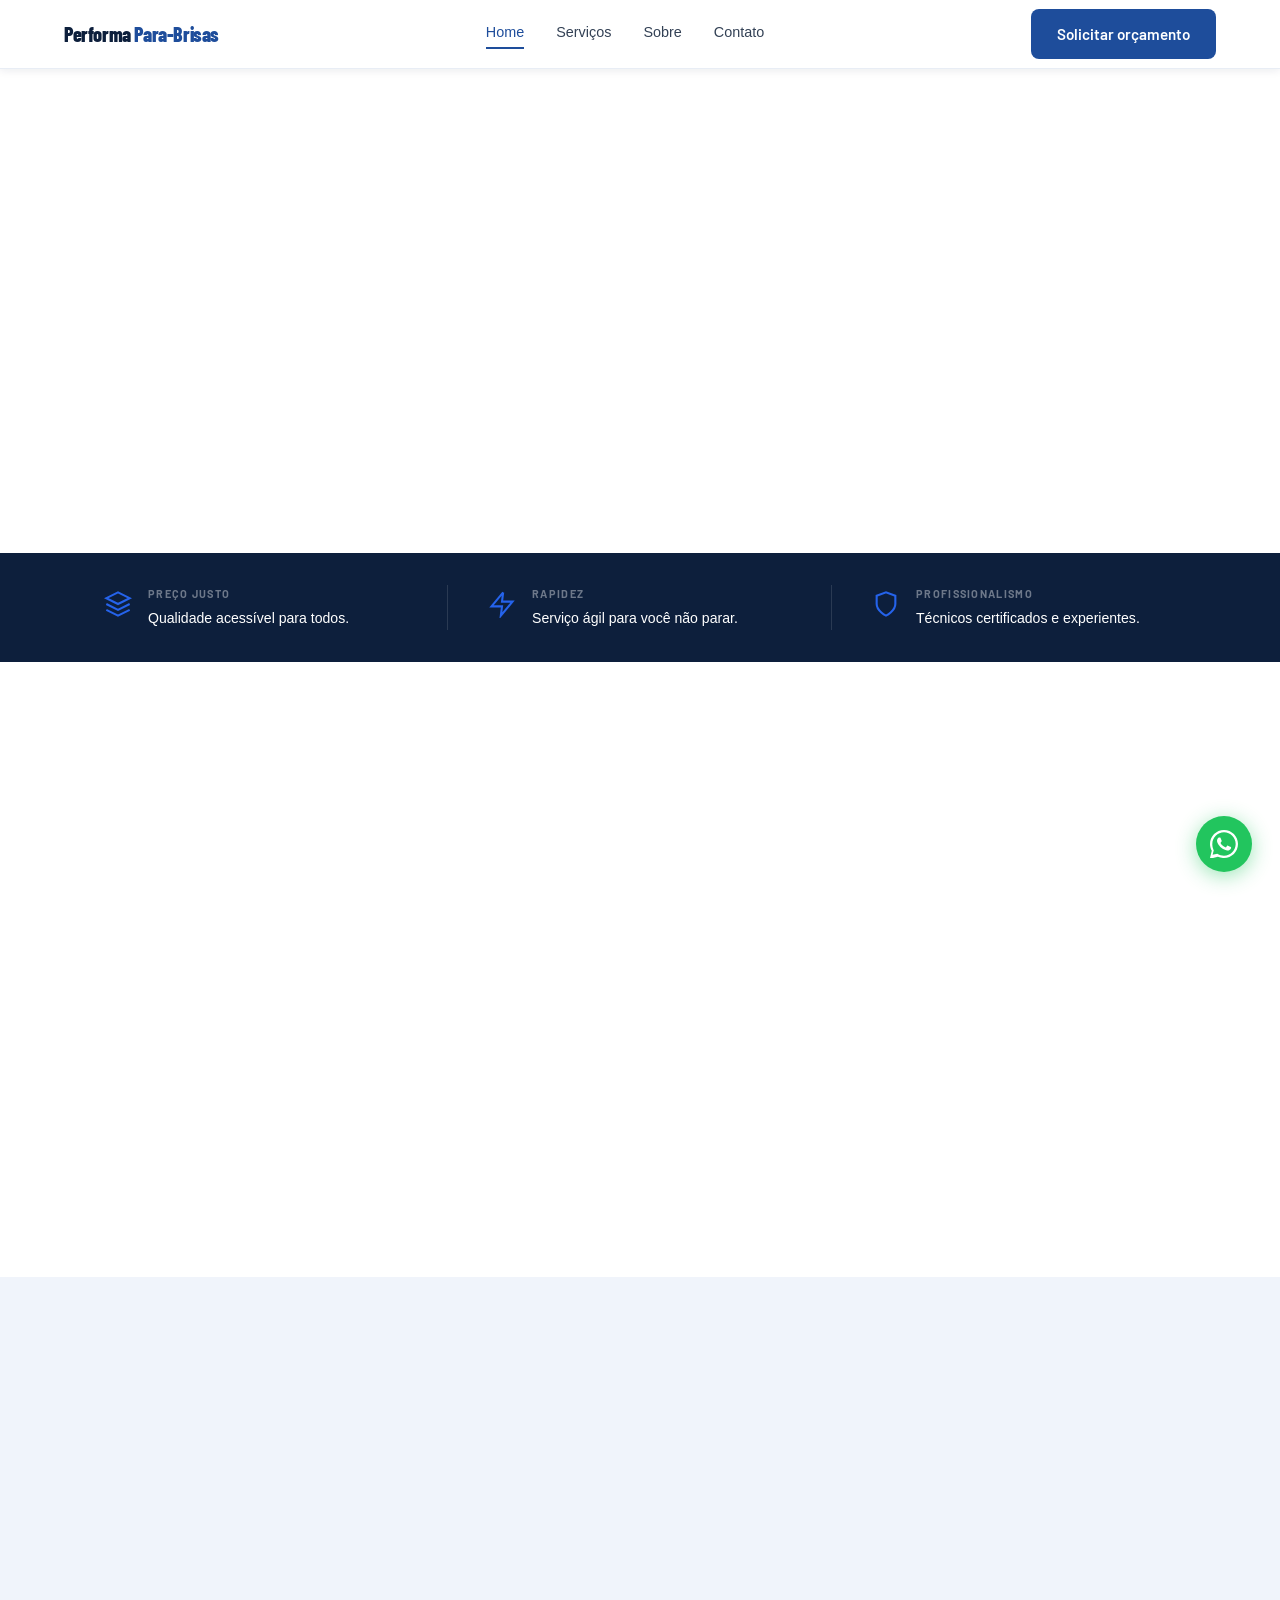
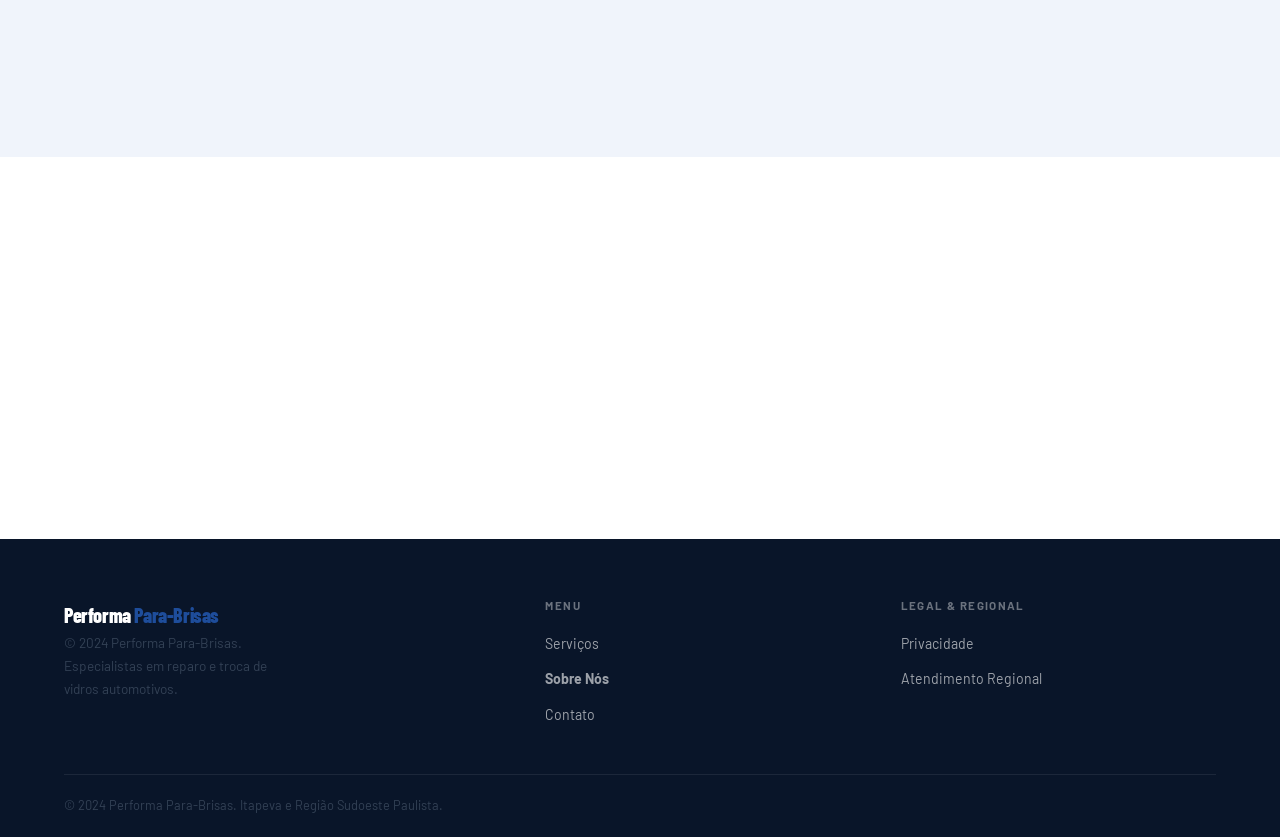
==== commit 88337a7c: "fix: apply code corrections and improvements" ====
--- a/src/pages/about.html
+++ b/src/pages/about.html
@@ -13,30 +13,22 @@
 
 <!-- ====== NAVBAR ====== -->
 <header class="navbar">
-  <div class="container navbar-inner">
+  <div class="container navbar-inner mobile-nav">
     <a href="index.html" class="navbar-logo">Performa <span>Para-Brisas</span></a>
     <nav class="navbar-links">
-      <a href="index.html">Home</a>
-      <a href="services.html">Serviços</a>
-      <a href="about.html" class="active">Sobre</a>
-      <a href="contact.html">Contato</a>
+      <a href="index.html" class="active">Home</a>
+      <a href="./src/pages/services.html">Serviços</a>
+      <a href="./src/pages/about.html">Sobre</a>
+      <a href="./src/pages/contact.html">Contato</a>
     </nav>
     <div class="navbar-cta">
-      <a href="contact.html" class="btn btn-primary">Solicitar orçamento</a>
+      <a href="./src/pages/contact.html" class="btn btn-primary">Solicitar orçamento</a>
       <button class="menu-toggle" aria-label="Menu">
         <span></span><span></span><span></span>
       </button>
     </div>
   </div>
 </header>
-
-<nav class="mobile-nav">
-  <a href="index.html">Home</a>
-  <a href="services.html">Serviços</a>
-  <a href="about.html">Sobre</a>
-  <a href="contact.html">Contato</a>
-  <a href="contact.html" class="btn btn-primary">Solicitar orçamento</a>
-</nav>
 
 <!-- ====== ABOUT HERO ====== -->
 <section style="padding: 72px 0;">
--- a/src/styles/styles.css
+++ b/src/styles/styles.css
@@ -897,3 +897,29 @@
   transition: opacity 0.55s ease, transform 0.55s ease;
 }
 .fade-in.visible { opacity: 1; transform: none; }
+
+ /* Extra styles for contact page */
+
+.page-hero-contact {
+      background: var(--white);
+      padding: 56px 0 32px;
+      border-bottom: 1px solid var(--light-gray);
+    }
+    .page-hero-contact span {
+      display: block;
+      width: 40px; height: 4px;
+      background: var(--blue-accent);
+      border-radius: 2px;
+      margin-bottom: 18px;
+    }
+    .page-hero-contact h1 {
+      font-size: clamp(2rem, 5vw, 3.2rem);
+      color: var(--navy);
+      font-weight: 900;
+      text-transform: uppercase;
+    }
+    .page-hero-contact p {
+      margin-top: 12px;
+      max-width: 480px;
+      color: var(--text-mid);
+    }
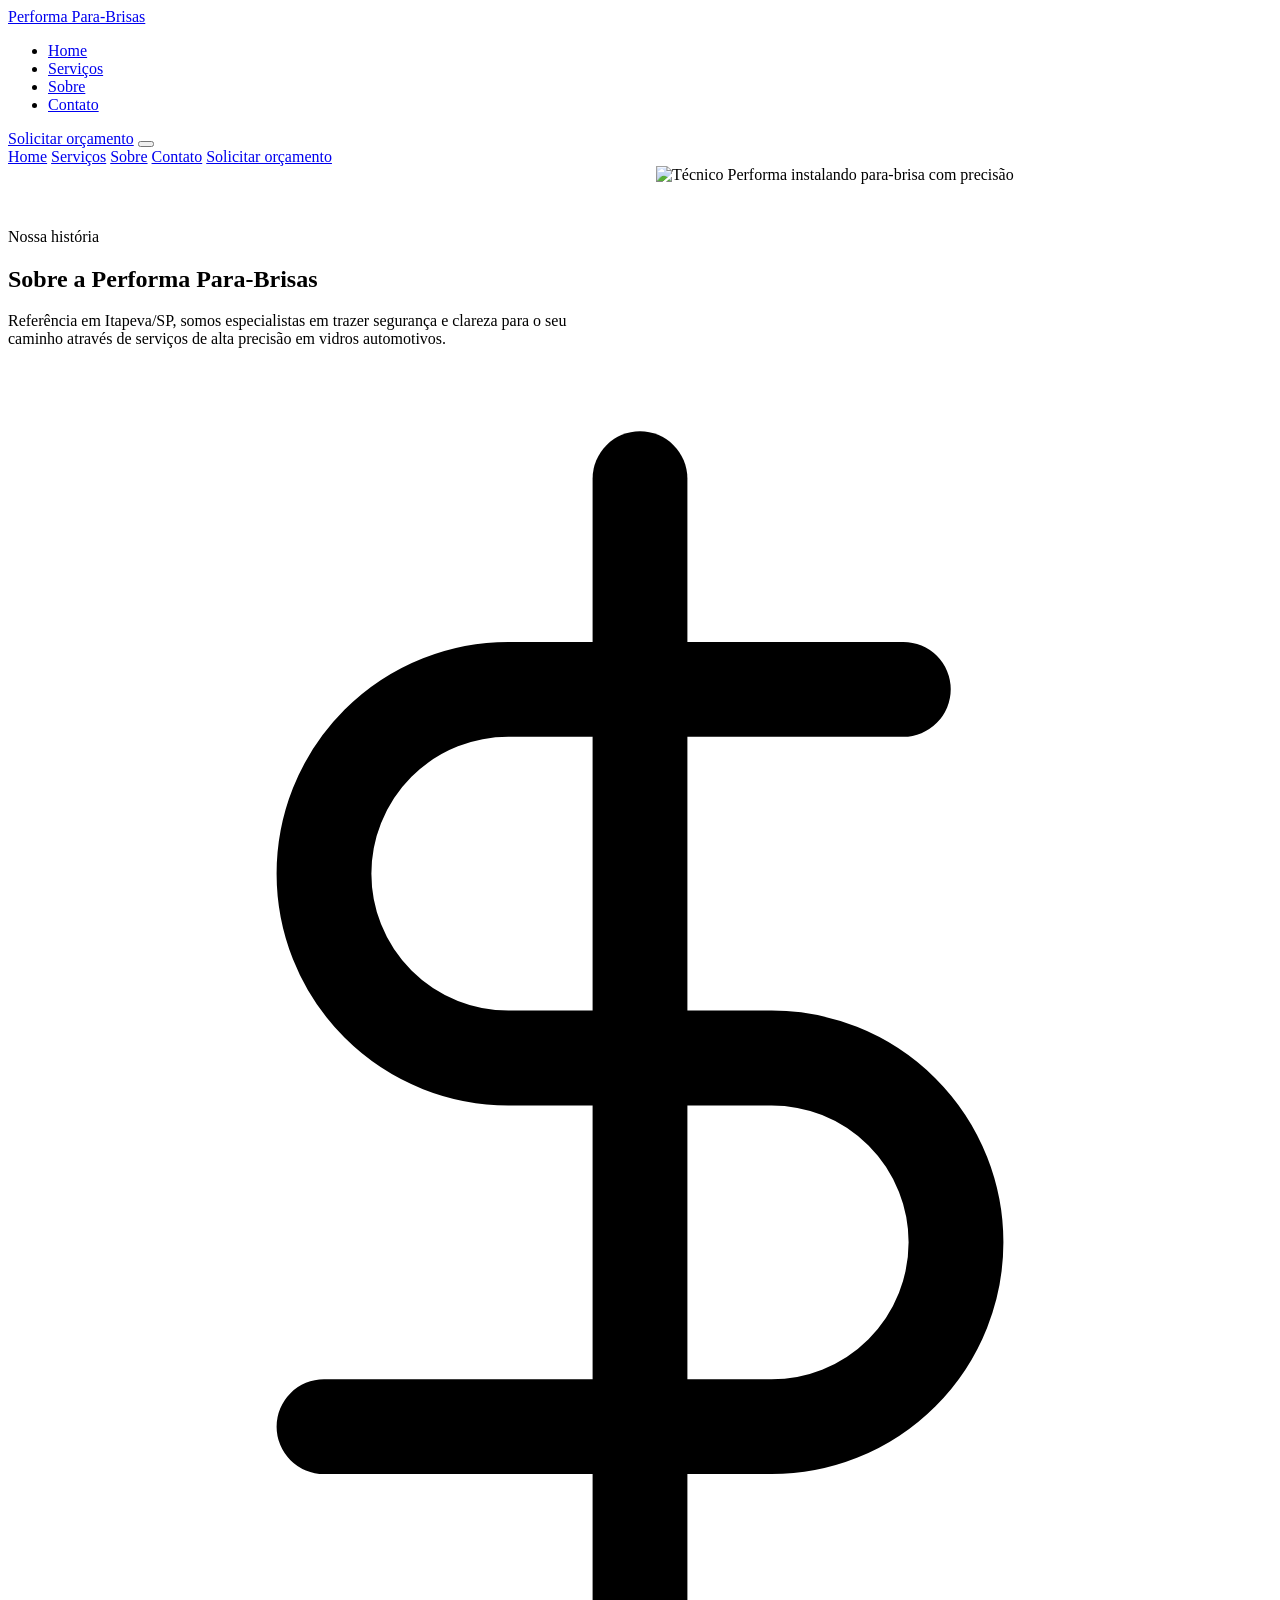
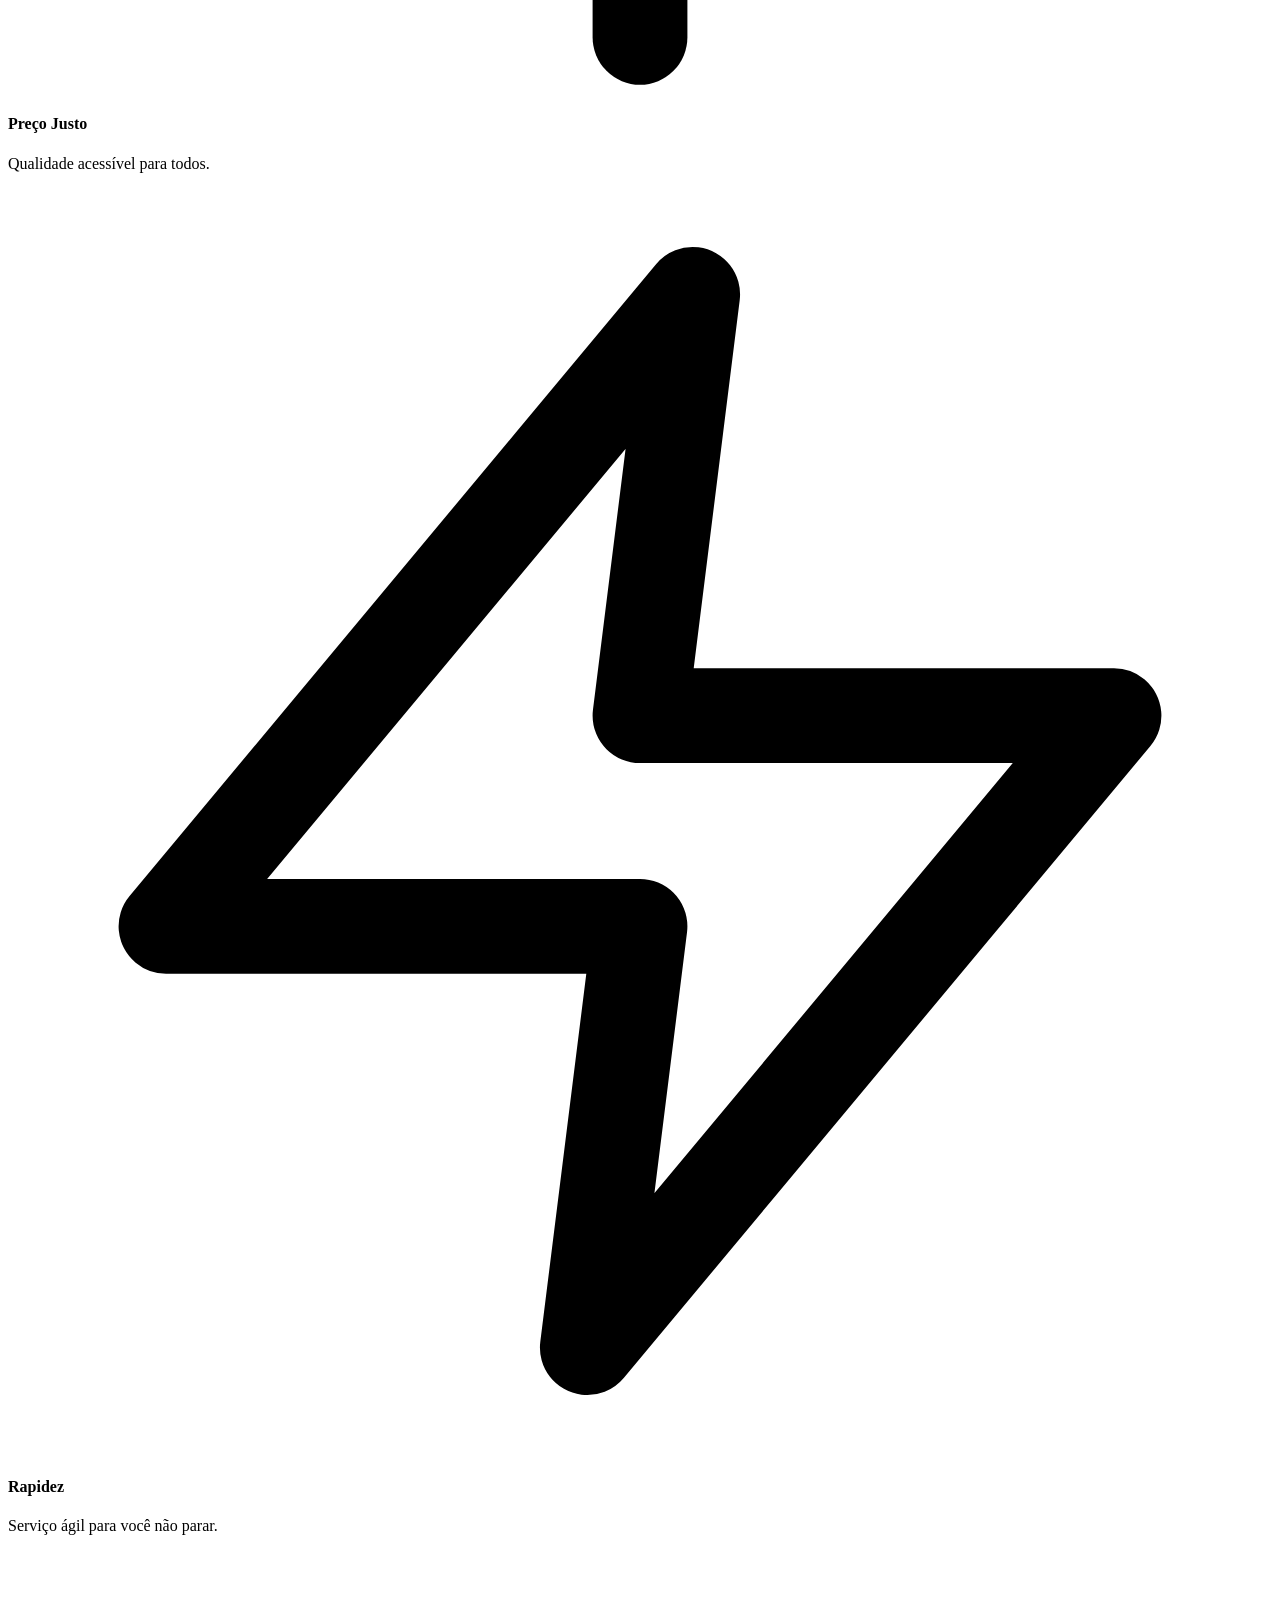
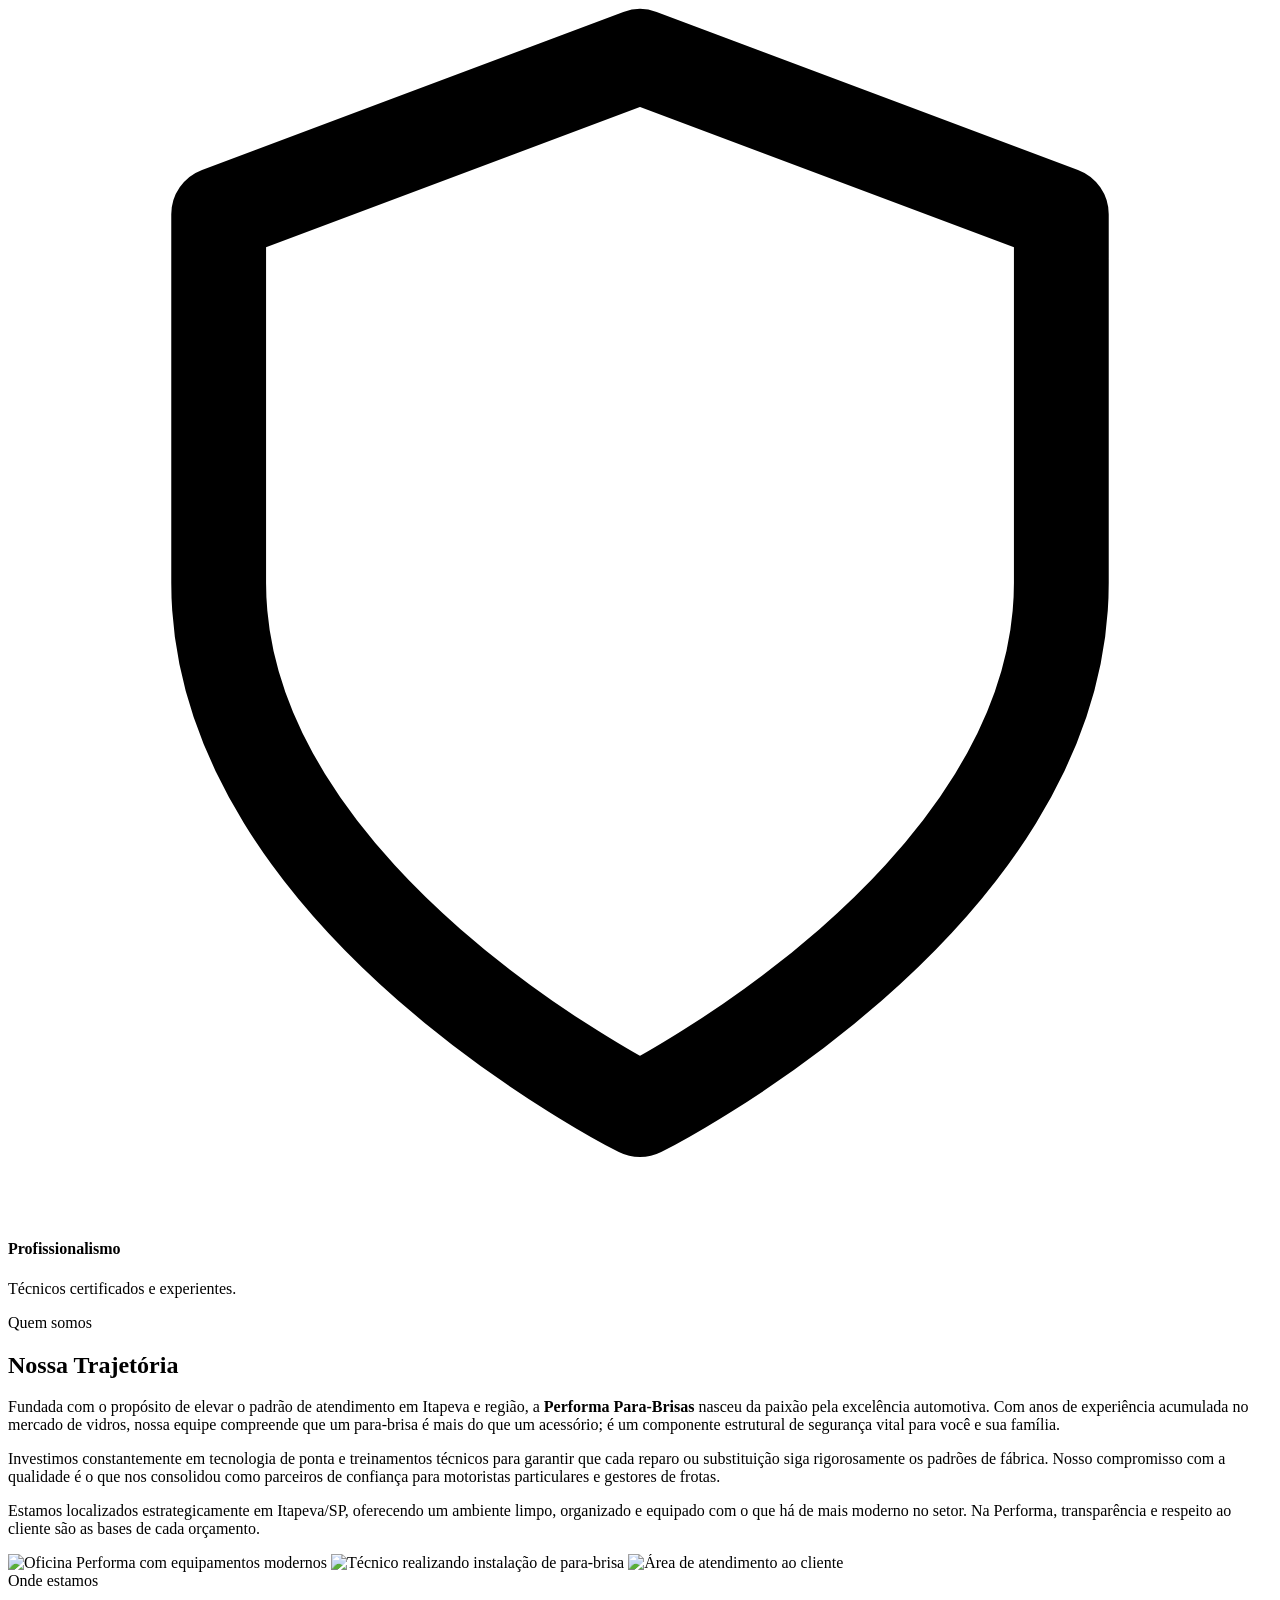
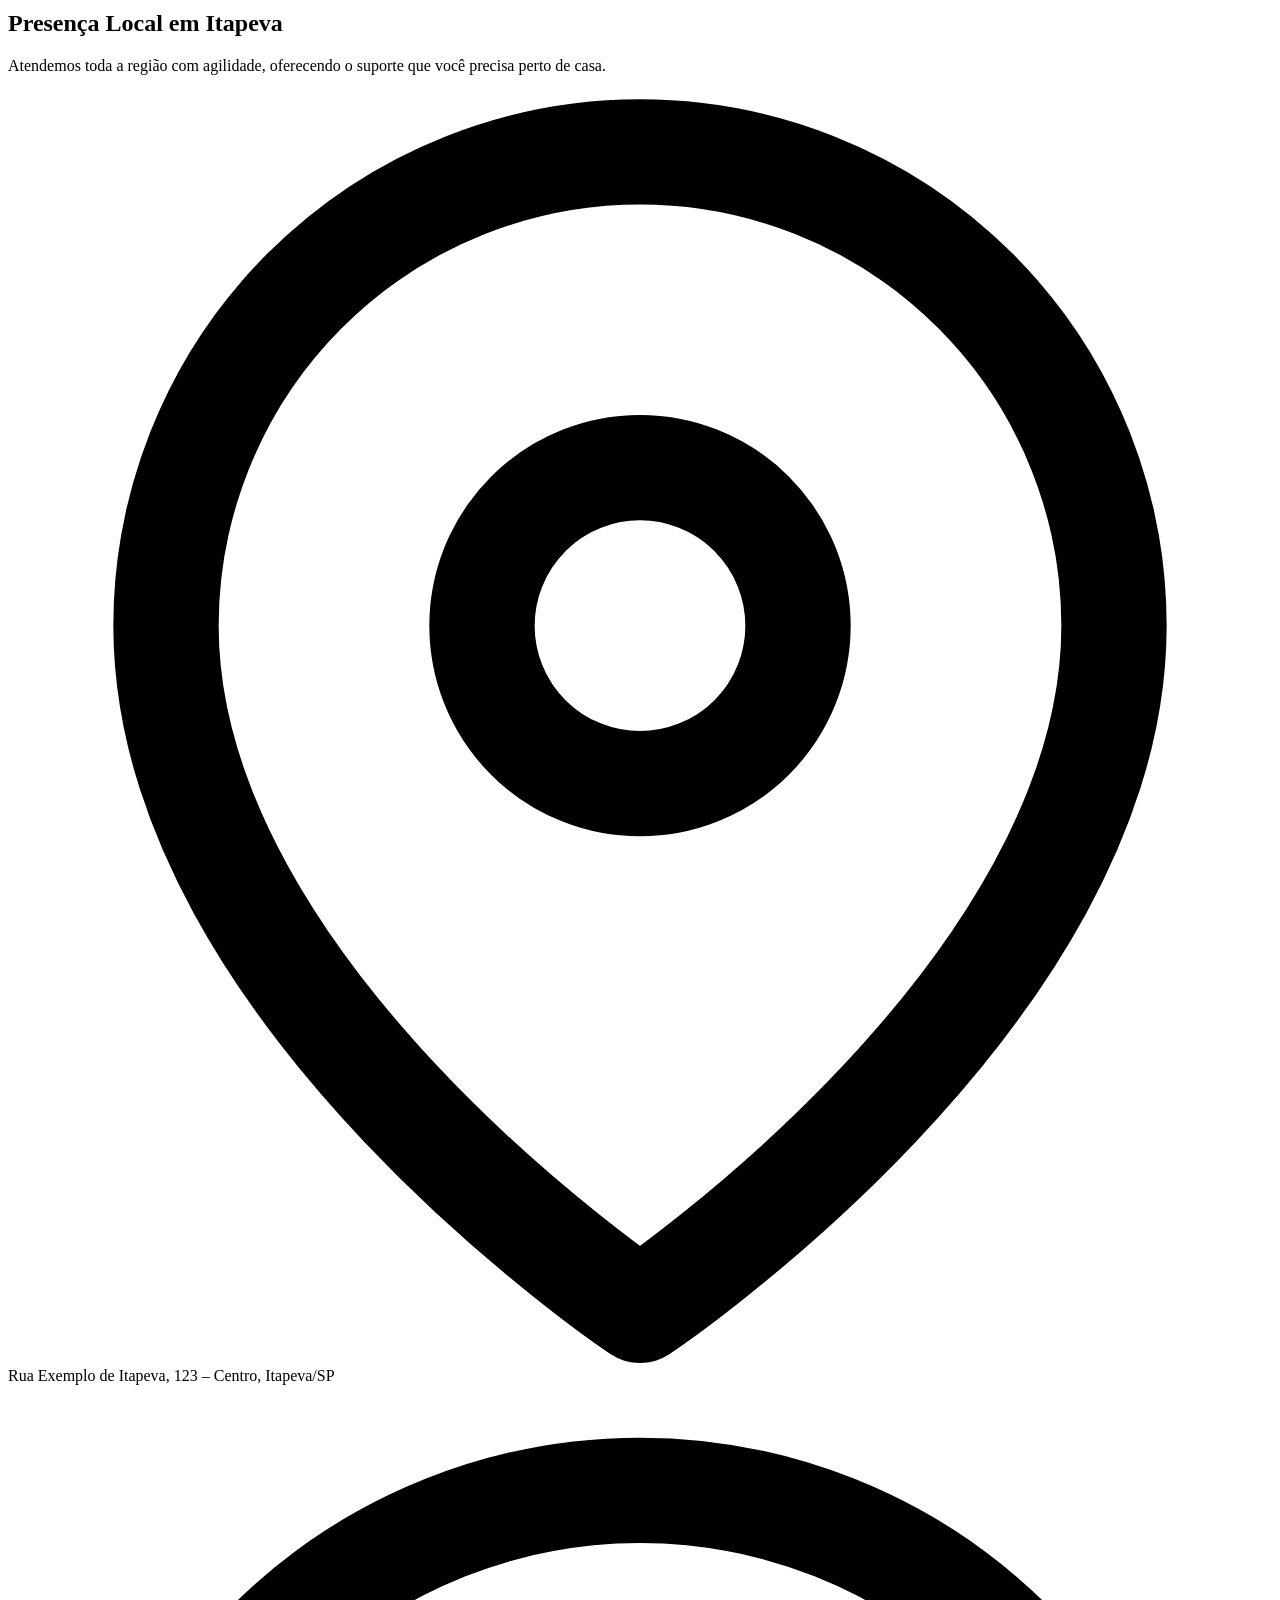
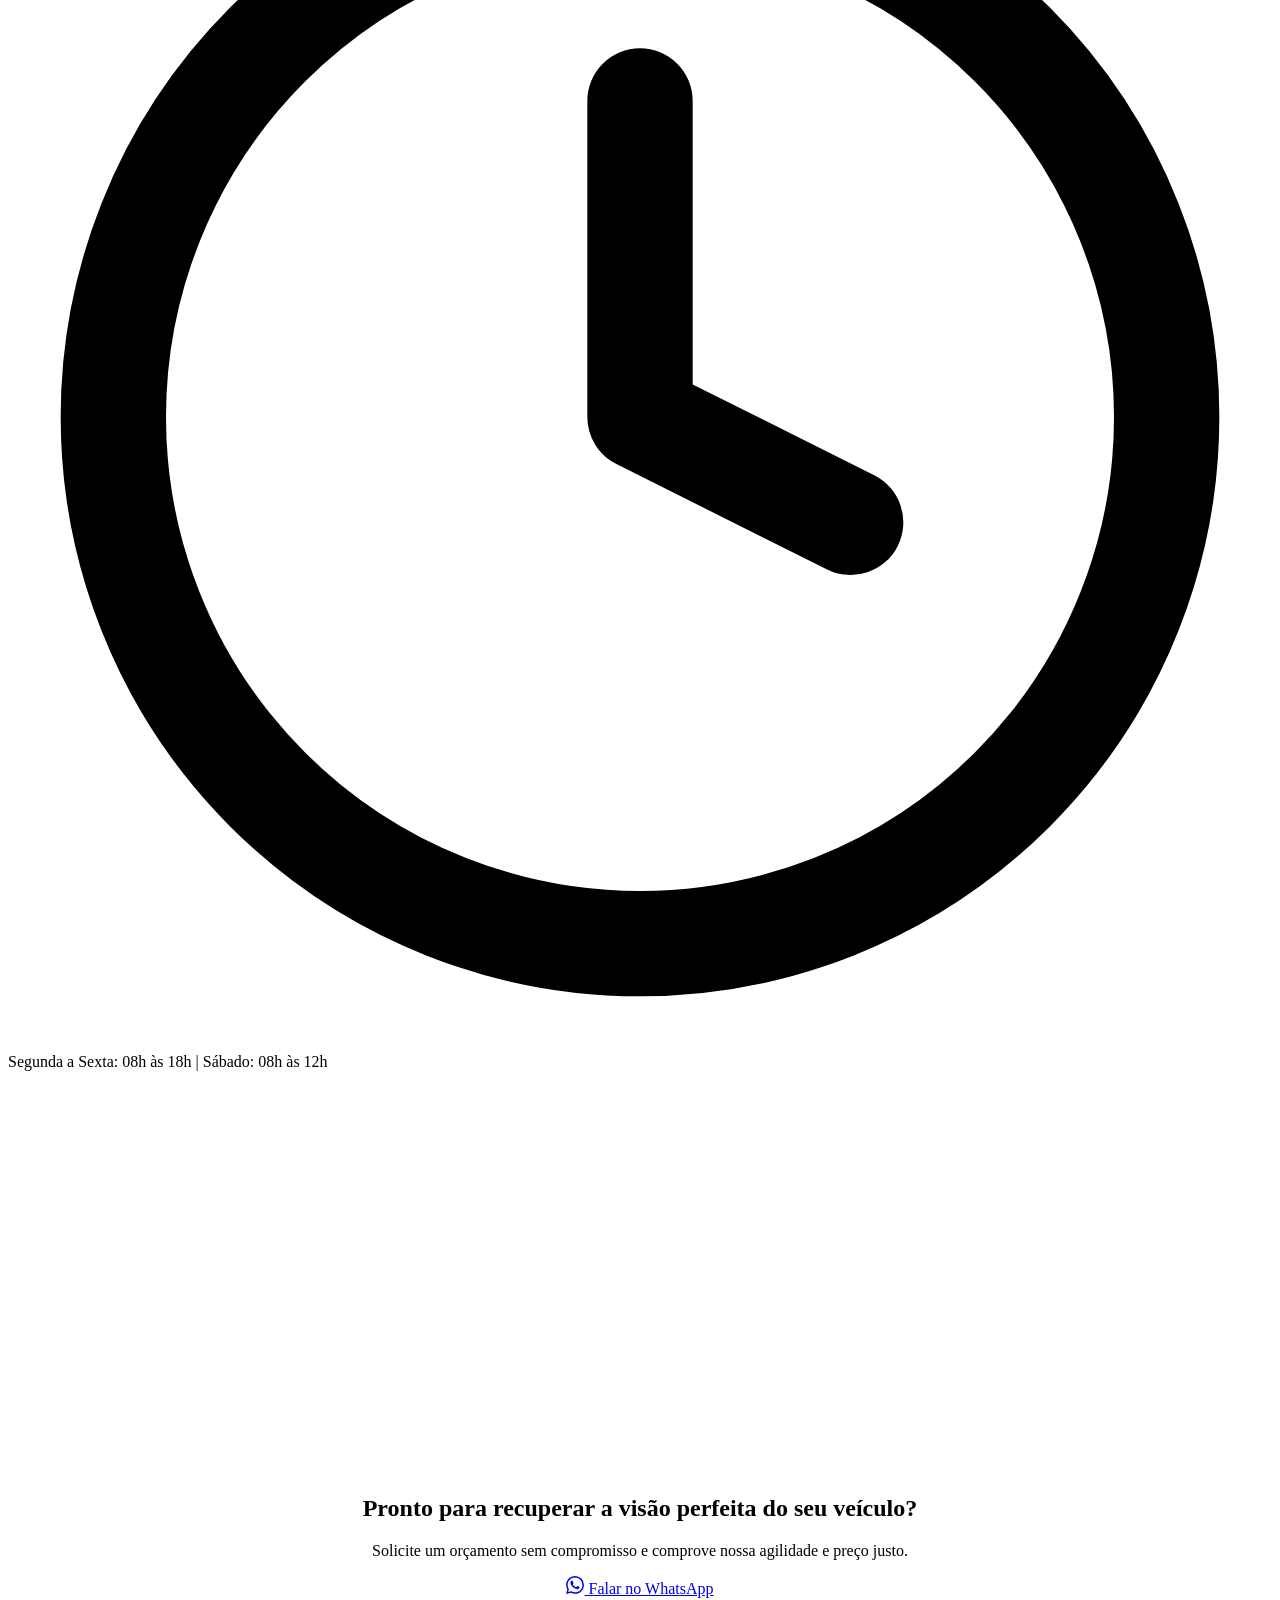
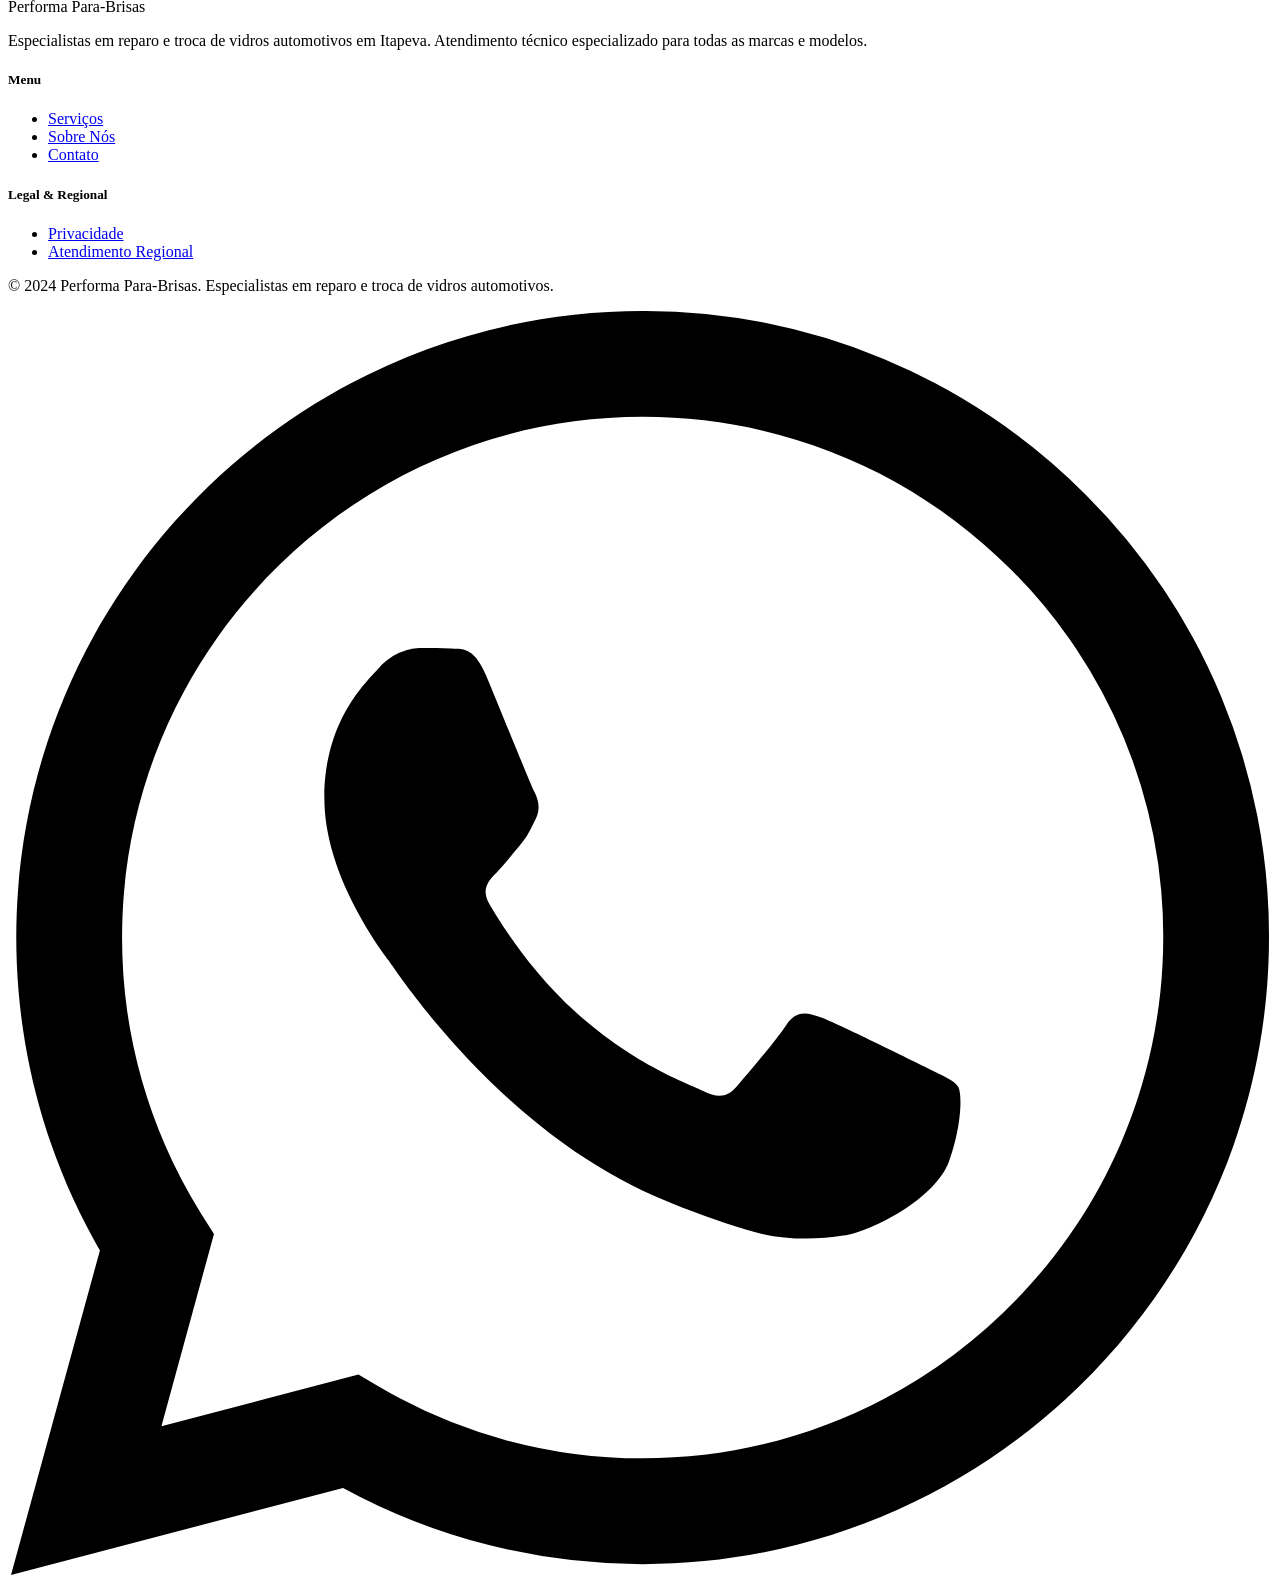
==== commit 193a8ad9: "refactor: restructure project and improve codebase" ====
--- a/src/pages/about.html
+++ b/src/pages/about.html
@@ -3,189 +3,196 @@
 <head>
   <meta charset="UTF-8" />
   <meta name="viewport" content="width=device-width, initial-scale=1.0" />
-  <title>Sobre Nós | Performa Para-Brisas — Nossa História e Missão</title>
-  <meta name="description" content="Conheça a Performa Para-Brisas: referência em vidros automotivos em Itapeva/SP. Mais de 10 anos de experiência, equipe certificada e atendimento regional integrado." />
-  <link rel="preconnect" href="https://fonts.googleapis.com" />
-  <link rel="preconnect" href="https://fonts.gstatic.com" crossorigin />
-  <link rel="stylesheet" href="../styles/styles.css" />
+  <title>Sobre Nós | Performa Para-Brisas — Itapeva e Região</title>
+  <meta name="description" content="Conheça a história da Performa Para-Brisas: referência em Itapeva/SP em reparo e troca de vidros automotivos. Mais de 10 anos de experiência e tecnologia de ponta." />
+  <link rel="stylesheet" href="src/styles/styles.css" />
 </head>
 <body>
 
-<!-- ====== NAVBAR ====== -->
-<header class="navbar">
-  <div class="container navbar-inner mobile-nav">
-    <a href="index.html" class="navbar-logo">Performa <span>Para-Brisas</span></a>
-    <nav class="navbar-links">
-      <a href="index.html" class="active">Home</a>
-      <a href="./src/pages/services.html">Serviços</a>
-      <a href="./src/pages/about.html">Sobre</a>
-      <a href="./src/pages/contact.html">Contato</a>
-    </nav>
-    <div class="navbar-cta">
-      <a href="./src/pages/contact.html" class="btn btn-primary">Solicitar orçamento</a>
-      <button class="menu-toggle" aria-label="Menu">
-        <span></span><span></span><span></span>
-      </button>
-    </div>
-  </div>
-</header>
+  <!-- ========================= NAVBAR ========================= -->
+  <nav class="navbar" role="navigation" aria-label="Navegação principal">
+    <div class="navbar-inner">
+      <a href="index.html" class="navbar-brand" aria-label="Performa Para-Brisas - Início">
+        Performa Para-Brisas
+        <span class="brand-dot" aria-hidden="true"></span>
+      </a>
 
-<!-- ====== ABOUT HERO ====== -->
-<section style="padding: 72px 0;">
-  <div class="container">
-    <div class="about-hero-grid">
-      <div class="fade-in">
-        <span style="display:block; width:40px; height:4px; background:var(--blue-accent); border-radius:2px; margin-bottom:20px;"></span>
-        <h1>Sobre a Performa Para-Brisas</h1>
-        <p style="margin-top:16px; font-size:1.05rem;">Referência em Itapeva/SP, somos especialistas em trazer segurança e clareza para o seu caminho através de serviços de alta precisão em vidros automotivos.</p>
-      </div>
-      <div class="fade-in">
-        <img
-          src="https://images.unsplash.com/photo-1537151625747-768eb6cf92b2?w=700&q=80"
-          alt="Técnico instalando para-brisa com luvas azuis"
-          style="width:100%; height:340px; object-fit:cover; border-radius:var(--radius-lg); box-shadow:var(--shadow-lg);"
-        />
+      <ul class="navbar-nav" role="list">
+        <li><a href="index.html">Home</a></li>
+        <li><a href="services.html">Serviços</a></li>
+        <li><a href="about.html" class="active">Sobre</a></li>
+        <li><a href="contact.html">Contato</a></li>
+      </ul>
+
+      <div class="navbar-cta">
+        <a href="contact.html" class="btn btn-primary">Solicitar orçamento</a>
+        <button class="hamburger" id="hamburger" aria-label="Abrir menu" aria-expanded="false" aria-controls="mobileMenu">
+          <span></span><span></span><span></span>
+        </button>
       </div>
     </div>
-  </div>
-</section>
+    <div class="mobile-menu" id="mobileMenu" role="list">
+      <a href="index.html" role="listitem">Home</a>
+      <a href="services.html" role="listitem">Serviços</a>
+      <a href="about.html" class="active" role="listitem">Sobre</a>
+      <a href="contact.html" role="listitem">Contato</a>
+      <a href="contact.html" class="btn btn-primary btn-full" style="margin-top:0.5rem;" role="listitem">Solicitar orçamento</a>
+    </div>
+  </nav>
 
-<!-- ====== VALUES BAR ====== -->
-<div class="values-bar">
-  <div class="container">
-    <div class="values-grid">
-      <div class="value-item">
-        <div class="value-icon">
-          <svg xmlns="http://www.w3.org/2000/svg" fill="none" viewBox="0 0 24 24" stroke="currentColor" stroke-width="1.8"><path d="M12 2L2 7l10 5 10-5-10-5zM2 17l10 5 10-5M2 12l10 5 10-5"/></svg>
-        </div>
-        <div>
-          <span class="value-label">Preço Justo</span>
-          <span class="value-text">Qualidade acessível para todos.</span>
+  <main>
+
+    <!-- ========================= PAGE HERO ========================= -->
+    <section class="page-hero" aria-labelledby="about-hero-heading">
+      <div class="container">
+        <div class="page-hero-content" style="display:grid;grid-template-columns:1fr 1fr;gap:2rem;align-items:center;max-width:100%;">
+          <div>
+            <div class="section-label light">Nossa história</div>
+            <h1 id="about-hero-heading">Sobre a Performa Para-Brisas</h1>
+            <p>Referência em Itapeva/SP, somos especialistas em trazer segurança e clareza para o seu caminho através de serviços de alta precisão em vidros automotivos.</p>
+          </div>
+          <div style="border-radius:var(--radius-md);overflow:hidden;height:260px;">
+            <img src="https://images.unsplash.com/photo-1632823469850-2f77dd9c7f93?w=800&q=80"
+                 alt="Técnico Performa instalando para-brisa com precisão"
+                 style="width:100%;height:100%;object-fit:cover;" loading="eager" />
+          </div>
         </div>
       </div>
-      <div class="value-item">
-        <div class="value-icon">
-          <svg xmlns="http://www.w3.org/2000/svg" fill="none" viewBox="0 0 24 24" stroke="currentColor" stroke-width="1.8"><polyline points="13 2 3 14 12 14 11 22 21 10 12 10 13 2"/></svg>
-        </div>
-        <div>
-          <span class="value-label">Rapidez</span>
-          <span class="value-text">Serviço ágil para você não parar.</span>
+    </section>
+
+    <!-- ========================= VALUES BAR ========================= -->
+    <section class="about-values" aria-label="Nossos valores">
+      <div class="container">
+        <div class="about-values-grid">
+          <div class="about-value-item">
+            <svg xmlns="http://www.w3.org/2000/svg" viewBox="0 0 24 24" fill="none" stroke="currentColor" stroke-width="1.8" stroke-linecap="round" stroke-linejoin="round" aria-hidden="true"><line x1="12" y1="1" x2="12" y2="23"/><path d="M17 5H9.5a3.5 3.5 0 0 0 0 7h5a3.5 3.5 0 0 1 0 7H6"/></svg>
+            <h4>Preço Justo</h4>
+            <p>Qualidade acessível para todos.</p>
+          </div>
+          <div class="about-value-item">
+            <svg xmlns="http://www.w3.org/2000/svg" viewBox="0 0 24 24" fill="none" stroke="currentColor" stroke-width="1.8" stroke-linecap="round" stroke-linejoin="round" aria-hidden="true"><polygon points="13 2 3 14 12 14 11 22 21 10 12 10 13 2"/></svg>
+            <h4>Rapidez</h4>
+            <p>Serviço ágil para você não parar.</p>
+          </div>
+          <div class="about-value-item">
+            <svg xmlns="http://www.w3.org/2000/svg" viewBox="0 0 24 24" fill="none" stroke="currentColor" stroke-width="1.8" stroke-linecap="round" stroke-linejoin="round" aria-hidden="true"><path d="M12 22s8-4 8-10V5l-8-3-8 3v7c0 6 8 10 8 10z"/></svg>
+            <h4>Profissionalismo</h4>
+            <p>Técnicos certificados e experientes.</p>
+          </div>
         </div>
       </div>
-      <div class="value-item">
-        <div class="value-icon">
-          <svg xmlns="http://www.w3.org/2000/svg" fill="none" viewBox="0 0 24 24" stroke="currentColor" stroke-width="1.8"><path d="M12 22s8-4 8-10V5l-8-3-8 3v7c0 6 8 10 8 10z"/></svg>
-        </div>
-        <div>
-          <span class="value-label">Profissionalismo</span>
-          <span class="value-text">Técnicos certificados e experientes.</span>
+    </section>
+
+    <!-- ========================= TRAJECTORY ========================= -->
+    <section class="about-trajectory" aria-labelledby="trajectory-heading">
+      <div class="container">
+        <div class="about-trajectory-grid">
+          <div>
+            <div class="section-label">Quem somos</div>
+            <h2 id="trajectory-heading">Nossa Trajetória</h2>
+            <p>Fundada com o propósito de elevar o padrão de atendimento em Itapeva e região, a <strong>Performa Para-Brisas</strong> nasceu da paixão pela excelência automotiva. Com anos de experiência acumulada no mercado de vidros, nossa equipe compreende que um para-brisa é mais do que um acessório; é um componente estrutural de segurança vital para você e sua família.</p>
+            <p style="margin-top:1rem;">Investimos constantemente em tecnologia de ponta e treinamentos técnicos para garantir que cada reparo ou substituição siga rigorosamente os padrões de fábrica. Nosso compromisso com a qualidade é o que nos consolidou como parceiros de confiança para motoristas particulares e gestores de frotas.</p>
+            <p style="margin-top:1rem;">Estamos localizados estrategicamente em Itapeva/SP, oferecendo um ambiente limpo, organizado e equipado com o que há de mais moderno no setor. Na Performa, transparência e respeito ao cliente são as bases de cada orçamento.</p>
+          </div>
+
+          <div class="trajectory-images" aria-label="Fotos da nossa estrutura">
+            <img src="https://images.unsplash.com/photo-1486262715619-67b85e0b08d3?w=800&q=80" alt="Oficina Performa com equipamentos modernos" loading="lazy" />
+            <img src="https://images.unsplash.com/photo-1558618047-3c7ea41a4e0f?w=400&q=80" alt="Técnico realizando instalação de para-brisa" loading="lazy" />
+            <img src="https://images.unsplash.com/photo-1497366216548-37526070297c?w=400&q=80" alt="Área de atendimento ao cliente" loading="lazy" />
+          </div>
         </div>
       </div>
-    </div>
-  </div>
-</div>
+    </section>
 
-<!-- ====== TRAJECTORY ====== -->
-<section>
-  <div class="container">
-    <div class="trajectory-grid">
-      <div class="fade-in">
-        <h2 style="margin-bottom:20px;">Nossa Trajetória</h2>
-        <p style="margin-bottom:16px;">Fundada com o propósito de elevar o padrão de atendimento em Itapeva e região, a <strong>Performa Para-Brisas</strong> nasceu da paixão pela excelência automotiva. Com anos de experiência acumulada no mercado de vidros, nossa equipe compreende que um para-brisa é mais do que um acessório; é um componente estrutural de segurança vital para você e sua família.</p>
-        <p style="margin-bottom:16px;">Investimos constantemente em tecnologia de ponta e treinamentos técnicos para garantir que cada reparo ou substituição siga rigorosamente os padrões de fábrica. Nosso compromisso com a qualidade é o que nos consolidou como parceiros de confiança para motoristas particulares e gestores de frotas.</p>
-        <p>Estamos localizados estrategicamente em Itapeva/SP, oferecendo um ambiente limpo, organizado e equipado com o que há de mais moderno no setor. Na Performa, transparência e respeito ao cliente são as bases de cada orçamento.</p>
+    <!-- ========================= LOCAL PRESENCE ========================= -->
+    <section class="about-location" aria-labelledby="location-heading">
+      <div class="container">
+        <div class="about-location-grid">
+          <div>
+            <div class="section-label">Onde estamos</div>
+            <h2 id="location-heading">Presença Local em Itapeva</h2>
+            <p style="margin-bottom:1.5rem;">Atendemos toda a região com agilidade, oferecendo o suporte que você precisa perto de casa.</p>
+
+            <div class="location-info">
+              <div class="location-item">
+                <svg xmlns="http://www.w3.org/2000/svg" viewBox="0 0 24 24" fill="none" stroke="currentColor" stroke-width="2" stroke-linecap="round" stroke-linejoin="round" aria-hidden="true"><path d="M21 10c0 7-9 13-9 13s-9-6-9-13a9 9 0 0 1 18 0z"/><circle cx="12" cy="10" r="3"/></svg>
+                Rua Exemplo de Itapeva, 123 – Centro, Itapeva/SP
+              </div>
+              <div class="location-item">
+                <svg xmlns="http://www.w3.org/2000/svg" viewBox="0 0 24 24" fill="none" stroke="currentColor" stroke-width="2" stroke-linecap="round" stroke-linejoin="round" aria-hidden="true"><circle cx="12" cy="12" r="10"/><polyline points="12 6 12 12 16 14"/></svg>
+                Segunda a Sexta: 08h às 18h | Sábado: 08h às 12h
+              </div>
+            </div>
+          </div>
+
+          <div class="map-embed" aria-label="Mapa de localização da Performa Para-Brisas em Itapeva">
+            <iframe
+              src="https://www.google.com/maps/embed?pb=!1m18!1m12!1m3!1d58887.10297127408!2d-48.906014!3d-23.976714!2m3!1f0!2f0!3f0!3m2!1i1024!2i768!4f13.1!3m3!1m2!1s0x94c4ab3f6de3cfef%3A0x8a91a4f4f3ae1ef1!2sItapeva%2C%20SP!5e0!3m2!1spt-BR!2sbr!4v1700000000000!5m2!1spt-BR!2sbr"
+              width="600"
+              height="400"
+              style="border:0;"
+              allowfullscreen=""
+              loading="lazy"
+              referrerpolicy="no-referrer-when-downgrade"
+              title="Mapa de Itapeva SP - Localização Performa Para-Brisas"
+            ></iframe>
+          </div>
+        </div>
       </div>
-      <div class="trajectory-images fade-in">
-        <img class="img-main" src="https://images.unsplash.com/photo-1486262715619-67b85e0b08d3?w=800&q=80" alt="Oficina Performa equipada" />
-        <img class="img-sm" src="https://images.unsplash.com/photo-1601584115197-04ecc0da31d7?w=400&q=80" alt="Técnico trabalhando" />
-        <img class="img-sm" src="https://images.unsplash.com/photo-1497366216548-37526070297c?w=400&q=80" alt="Escritório da empresa" />
+    </section>
+
+    <!-- ========================= CTA ========================= -->
+    <section class="cta-section" aria-labelledby="cta-about-heading">
+      <div class="container">
+        <div class="cta-inner" style="flex-direction:column;text-align:center;gap:1.5rem;">
+          <div>
+            <h2 id="cta-about-heading">Pronto para recuperar a visão perfeita do seu veículo?</h2>
+            <p>Solicite um orçamento sem compromisso e comprove nossa agilidade e preço justo.</p>
+          </div>
+          <a href="https://wa.me/5515999990000" target="_blank" rel="noopener noreferrer" class="btn btn-accent btn-lg">
+            <svg xmlns="http://www.w3.org/2000/svg" viewBox="0 0 24 24" fill="currentColor" width="18" height="18" aria-hidden="true"><path d="M17.472 14.382c-.297-.149-1.758-.867-2.03-.967-.273-.099-.471-.148-.67.15-.197.297-.767.966-.94 1.164-.173.199-.347.223-.644.075-.297-.15-1.255-.463-2.39-1.475-.883-.788-1.48-1.761-1.653-2.059-.173-.297-.018-.458.13-.606.134-.133.298-.347.446-.52.149-.174.198-.298.298-.497.099-.198.05-.371-.025-.52-.075-.149-.669-1.612-.916-2.207-.242-.579-.487-.5-.669-.51-.173-.008-.371-.01-.57-.01-.198 0-.52.074-.792.372-.272.297-1.04 1.016-1.04 2.479 0 1.462 1.065 2.875 1.213 3.074.149.198 2.096 3.2 5.077 4.487.709.306 1.262.489 1.694.625.712.227 1.36.195 1.871.118.571-.085 1.758-.719 2.006-1.413.248-.694.248-1.289.173-1.413-.074-.124-.272-.198-.57-.347m-5.421 7.403h-.004a9.87 9.87 0 0 1-5.031-1.378l-.361-.214-3.741.982.998-3.648-.235-.374a9.86 9.86 0 0 1-1.51-5.26c.001-5.45 4.436-9.884 9.888-9.884 2.64 0 5.122 1.03 6.988 2.898a9.825 9.825 0 0 1 2.893 6.994c-.003 5.45-4.437 9.884-9.885 9.884m8.413-18.297A11.815 11.815 0 0 0 12.05 0C5.495 0 .16 5.335.157 11.892c0 2.096.547 4.142 1.588 5.945L.057 24l6.305-1.654a11.882 11.882 0 0 0 5.683 1.448h.005c6.554 0 11.89-5.335 11.893-11.893a11.821 11.821 0 0 0-3.48-8.413z"/></svg>
+            Falar no WhatsApp
+          </a>
+        </div>
+      </div>
+    </section>
+
+  </main>
+
+  <!-- ========================= FOOTER ========================= -->
+  <footer class="footer" role="contentinfo">
+    <div class="container">
+      <div class="footer-grid">
+        <div>
+          <div class="footer-brand">Performa Para-Brisas</div>
+          <p class="footer-desc">Especialistas em reparo e troca de vidros automotivos em Itapeva. Atendimento técnico especializado para todas as marcas e modelos.</p>
+        </div>
+        <nav aria-label="Menu no rodapé">
+          <h5>Menu</h5>
+          <ul>
+            <li><a href="services.html">Serviços</a></li>
+            <li><a href="about.html">Sobre Nós</a></li>
+            <li><a href="contact.html">Contato</a></li>
+          </ul>
+        </nav>
+        <div>
+          <h5>Legal &amp; Regional</h5>
+          <ul>
+            <li><a href="#">Privacidade</a></li>
+            <li><a href="#">Atendimento Regional</a></li>
+          </ul>
+        </div>
+      </div>
+      <div class="footer-bottom">
+        <p>© 2024 Performa Para-Brisas. Especialistas em reparo e troca de vidros automotivos.</p>
       </div>
     </div>
-  </div>
-</section>
+  </footer>
 
-<!-- ====== LOCATION ====== -->
-<section class="location-section">
-  <div class="container">
-    <div class="location-grid">
-      <div class="fade-in">
-        <h2>Presença Local em Itapeva</h2>
-        <p style="margin: 14px 0 24px;">Atendemos toda a região com agilidade, oferecendo o suporte que você precisa perto de casa.</p>
-        <div class="location-detail">
-          <svg xmlns="http://www.w3.org/2000/svg" fill="none" viewBox="0 0 24 24" stroke="currentColor" stroke-width="2"><path d="M21 10c0 7-9 13-9 13s-9-6-9-13a9 9 0 0 1 18 0z"/><circle cx="12" cy="10" r="3"/></svg>
-          Rua Exemplo de Itapeva, 123 – Centro, Itapeva/SP
-        </div>
-        <div class="location-detail">
-          <svg xmlns="http://www.w3.org/2000/svg" fill="none" viewBox="0 0 24 24" stroke="currentColor" stroke-width="2"><circle cx="12" cy="12" r="10"/><polyline points="12 6 12 12 16 14"/></svg>
-          Segunda a Sexta: 08h às 18h | Sábado: 08h às 12h
-        </div>
-        <div style="margin-top:28px;">
-          <a href="contact.html" class="btn btn-primary">Ver no mapa completo →</a>
-        </div>
-      </div>
-      <div class="map-embed fade-in">
-        <iframe
-          src="https://www.google.com/maps/embed?pb=!1m18!1m12!1m3!1d3657.197!2d-48.87500!3d-23.98333!2m3!1f0!2f0!3f0!3m2!1i1024!2i768!4f13.1!3m3!1m2!1s0x94c5cd6b7a1e0001%3A0xb0f9e91b1c60a000!2sItapeva%2C%20SP!5e0!3m2!1spt-BR!2sbr!4v1700000000000"
-          width="100%"
-          height="320"
-          style="border:0;"
-          allowfullscreen=""
-          loading="lazy"
-          referrerpolicy="no-referrer-when-downgrade"
-          title="Localização Performa Para-Brisas em Itapeva/SP"
-        ></iframe>
-      </div>
-    </div>
-  </div>
-</section>
+  <a href="https://wa.me/5515999990000" target="_blank" rel="noopener noreferrer" class="whatsapp-float" aria-label="Chamar no WhatsApp">
+    <svg xmlns="http://www.w3.org/2000/svg" viewBox="0 0 24 24" aria-hidden="true"><path d="M17.472 14.382c-.297-.149-1.758-.867-2.03-.967-.273-.099-.471-.148-.67.15-.197.297-.767.966-.94 1.164-.173.199-.347.223-.644.075-.297-.15-1.255-.463-2.39-1.475-.883-.788-1.48-1.761-1.653-2.059-.173-.297-.018-.458.13-.606.134-.133.298-.347.446-.52.149-.174.198-.298.298-.497.099-.198.05-.371-.025-.52-.075-.149-.669-1.612-.916-2.207-.242-.579-.487-.5-.669-.51-.173-.008-.371-.01-.57-.01-.198 0-.52.074-.792.372-.272.297-1.04 1.016-1.04 2.479 0 1.462 1.065 2.875 1.213 3.074.149.198 2.096 3.2 5.077 4.487.709.306 1.262.489 1.694.625.712.227 1.36.195 1.871.118.571-.085 1.758-.719 2.006-1.413.248-.694.248-1.289.173-1.413-.074-.124-.272-.198-.57-.347m-5.421 7.403h-.004a9.87 9.87 0 0 1-5.031-1.378l-.361-.214-3.741.982.998-3.648-.235-.374a9.86 9.86 0 0 1-1.51-5.26c.001-5.45 4.436-9.884 9.888-9.884 2.64 0 5.122 1.03 6.988 2.898a9.825 9.825 0 0 1 2.893 6.994c-.003 5.45-4.437 9.884-9.885 9.884m8.413-18.297A11.815 11.815 0 0 0 12.05 0C5.495 0 .16 5.335.157 11.892c0 2.096.547 4.142 1.588 5.945L.057 24l6.305-1.654a11.882 11.882 0 0 0 5.683 1.448h.005c6.554 0 11.89-5.335 11.893-11.893a11.821 11.821 0 0 0-3.48-8.413z"/></svg>
+  </a>
 
-<!-- ====== CTA ====== -->
-<section style="padding: 80px 0; text-align:center;">
-  <div class="container">
-    <h2 style="font-size:clamp(1.6rem,4vw,2.6rem); margin-bottom:14px;" class="fade-in">Pronto para recuperar a visão<br>perfeita do seu veículo?</h2>
-    <p style="margin-bottom:32px;" class="fade-in">Solicite um orçamento sem compromisso e comprove nossa agilidade e preço justo.</p>
-    <a href="https://wa.me/5515999990000" target="_blank" class="btn btn-whatsapp fade-in" style="font-size:1rem; padding:16px 36px;">
-      <svg xmlns="http://www.w3.org/2000/svg" width="20" height="20" viewBox="0 0 24 24" fill="currentColor"><path d="M17.472 14.382c-.297-.149-1.758-.867-2.03-.967-.273-.099-.471-.148-.67.15-.197.297-.767.966-.94 1.164-.173.199-.347.223-.644.075-.297-.15-1.255-.463-2.39-1.475-.883-.788-1.48-1.761-1.653-2.059-.173-.297-.018-.458.13-.606.134-.133.298-.347.446-.52.149-.174.198-.298.298-.497.099-.198.05-.371-.025-.52-.075-.149-.669-1.612-.916-2.207-.242-.579-.487-.5-.669-.51-.173-.008-.371-.01-.57-.01-.198 0-.52.074-.792.372-.272.297-1.04 1.016-1.04 2.479 0 1.462 1.065 2.875 1.213 3.074.149.198 2.096 3.2 5.077 4.487.709.306 1.262.489 1.694.625.712.227 1.36.195 1.871.118.571-.085 1.758-.719 2.006-1.413.248-.694.248-1.289.173-1.413-.074-.124-.272-.198-.57-.347z"/><path d="M12 0C5.373 0 0 5.373 0 12c0 2.125.557 4.126 1.534 5.858L.057 23.854a.5.5 0 0 0 .609.609l6.098-1.473A11.95 11.95 0 0 0 12 24c6.627 0 12-5.373 12-12S18.627 0 12 0zm0 22c-1.969 0-3.81-.543-5.385-1.485l-.385-.23-3.994.964.983-3.9-.253-.404A9.944 9.944 0 0 1 2 12C2 6.477 6.477 2 12 2s10 4.477 10 10-4.477 10-10 10z"/></svg>
-      Falar no WhatsApp
-    </a>
-  </div>
-</section>
-
-<!-- ====== FOOTER ====== -->
-<footer class="footer">
-  <div class="container">
-    <div class="footer-grid">
-      <div class="footer-brand">
-        <a href="index.html" class="navbar-logo">Performa <span>Para-Brisas</span></a>
-        <p>© 2024 Performa Para-Brisas. Especialistas em reparo e troca de vidros automotivos.</p>
-      </div>
-      <div class="footer-col">
-        <h4>Menu</h4>
-        <ul>
-          <li><a href="services.html">Serviços</a></li>
-          <li><a href="about.html"><strong>Sobre Nós</strong></a></li>
-          <li><a href="contact.html">Contato</a></li>
-        </ul>
-      </div>
-      <div class="footer-col">
-        <h4>Legal & Regional</h4>
-        <ul>
-          <li><a href="#">Privacidade</a></li>
-          <li><a href="#">Atendimento Regional</a></li>
-        </ul>
-      </div>
-    </div>
-    <div class="footer-bottom">
-      <p>© 2024 Performa Para-Brisas. Itapeva e Região Sudoeste Paulista.</p>
-    </div>
-  </div>
-</footer>
-
-<!-- WhatsApp Float -->
-<a href="https://wa.me/5515990000000" class="whatsapp-float" target="_blank" aria-label="Falar no WhatsApp">
-  <svg xmlns="http://www.w3.org/2000/svg" viewBox="0 0 24 24"><path d="M17.472 14.382c-.297-.149-1.758-.867-2.03-.967-.273-.099-.471-.148-.67.15-.197.297-.767.966-.94 1.164-.173.199-.347.223-.644.075-.297-.15-1.255-.463-2.39-1.475-.883-.788-1.48-1.761-1.653-2.059-.173-.297-.018-.458.13-.606.134-.133.298-.347.446-.52.149-.174.198-.298.298-.497.099-.198.05-.371-.025-.52-.075-.149-.669-1.612-.916-2.207-.242-.579-.487-.5-.669-.51-.173-.008-.371-.01-.57-.01-.198 0-.52.074-.792.372-.272.297-1.04 1.016-1.04 2.479 0 1.462 1.065 2.875 1.213 3.074.149.198 2.096 3.2 5.077 4.487.709.306 1.262.489 1.694.625.712.227 1.36.195 1.871.118.571-.085 1.758-.719 2.006-1.413.248-.694.248-1.289.173-1.413-.074-.124-.272-.198-.57-.347z"/><path d="M12 0C5.373 0 0 5.373 0 12c0 2.125.557 4.126 1.534 5.858L.057 23.854a.5.5 0 0 0 .609.609l6.098-1.473A11.95 11.95 0 0 0 12 24c6.627 0 12-5.373 12-12S18.627 0 12 0zm0 22c-1.969 0-3.81-.543-5.385-1.485l-.385-.23-3.994.964.983-3.9-.253-.404A9.944 9.944 0 0 1 2 12C2 6.477 6.477 2 12 2s10 4.477 10 10-4.477 10-10 10z"/></svg>
-</a>
-
-<script src="src/scripts/main.js"></script>
+  <script src="src/scripts/main.js"></script>
 </body>
 </html>
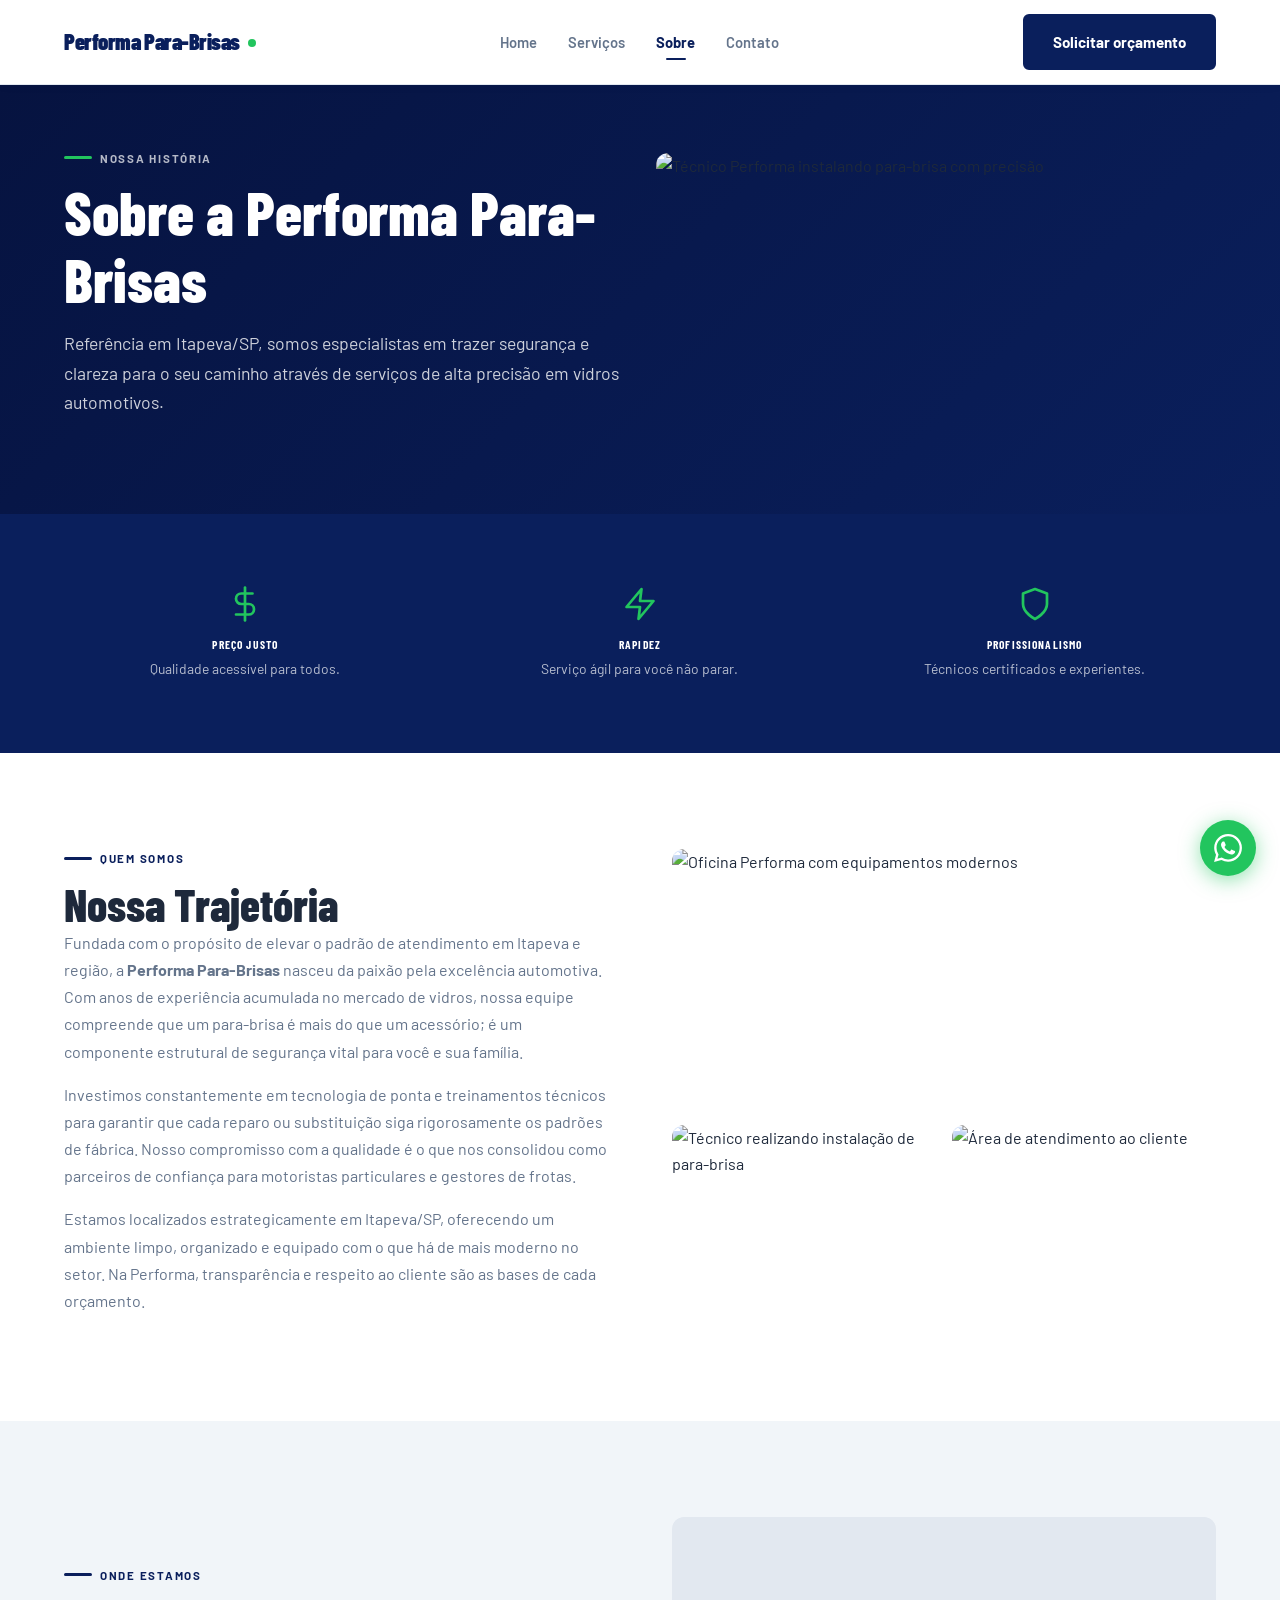
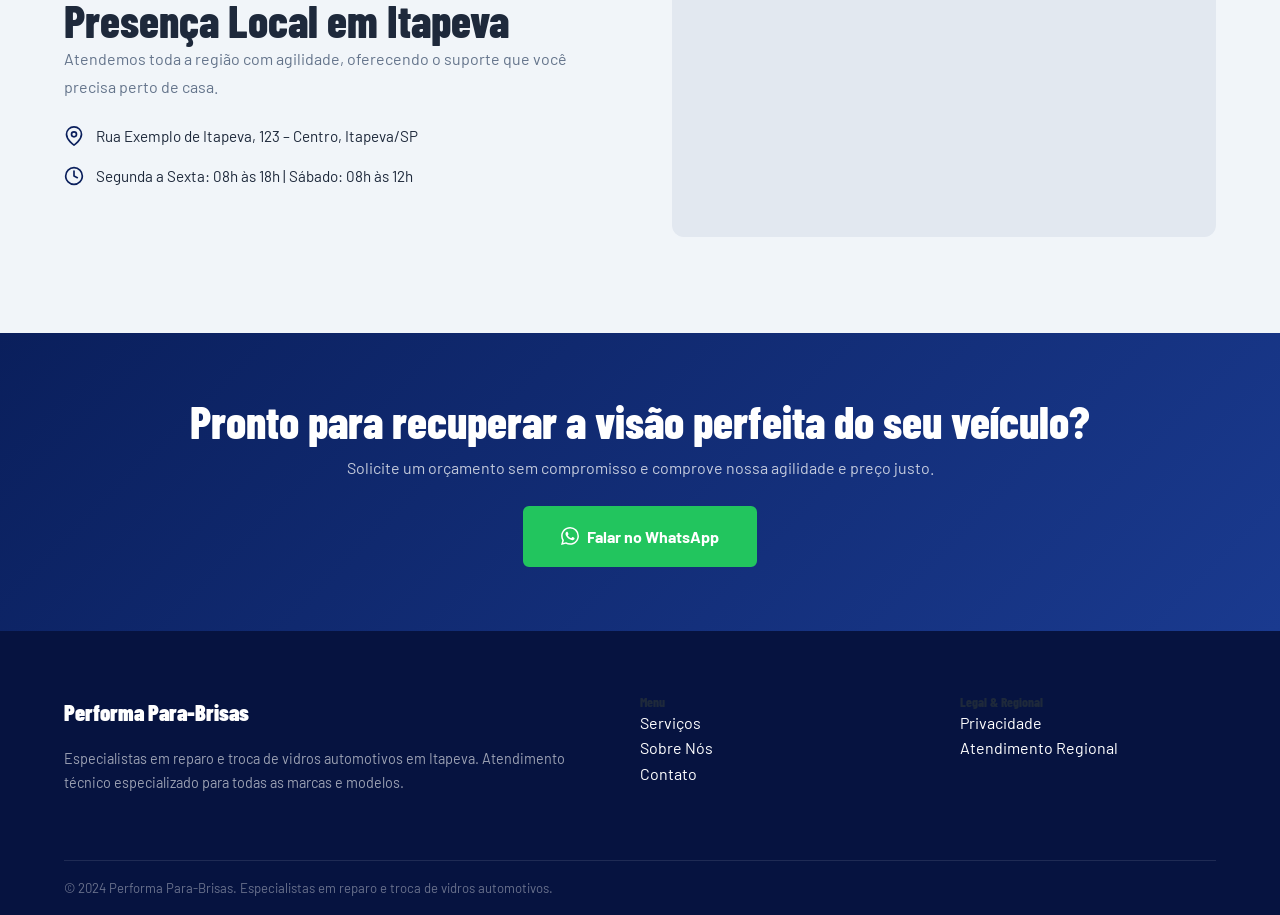
==== commit 47738fd5: "fix: correct CSS link across pages" ====
--- a/src/pages/about.html
+++ b/src/pages/about.html
@@ -5,38 +5,38 @@
   <meta name="viewport" content="width=device-width, initial-scale=1.0" />
   <title>Sobre Nós | Performa Para-Brisas — Itapeva e Região</title>
   <meta name="description" content="Conheça a história da Performa Para-Brisas: referência em Itapeva/SP em reparo e troca de vidros automotivos. Mais de 10 anos de experiência e tecnologia de ponta." />
-  <link rel="stylesheet" href="src/styles/styles.css" />
+  <link rel="stylesheet" href="../styles/styles.css" />
 </head>
 <body>
 
   <!-- ========================= NAVBAR ========================= -->
   <nav class="navbar" role="navigation" aria-label="Navegação principal">
     <div class="navbar-inner">
-      <a href="index.html" class="navbar-brand" aria-label="Performa Para-Brisas - Início">
+      <a href="../../index.html" class="navbar-brand" aria-label="Performa Para-Brisas - Início">
         Performa Para-Brisas
         <span class="brand-dot" aria-hidden="true"></span>
       </a>
 
       <ul class="navbar-nav" role="list">
-        <li><a href="index.html">Home</a></li>
-        <li><a href="services.html">Serviços</a></li>
-        <li><a href="about.html" class="active">Sobre</a></li>
-        <li><a href="contact.html">Contato</a></li>
+        <li><a href="../../index.html">Home</a></li>
+        <li><a href="./services.html">Serviços</a></li>
+        <li><a href="./about.html" class="active">Sobre</a></li>
+        <li><a href="./contact.html">Contato</a></li>
       </ul>
 
       <div class="navbar-cta">
-        <a href="contact.html" class="btn btn-primary">Solicitar orçamento</a>
+        <a href="./contact.html" class="btn btn-primary">Solicitar orçamento</a>
         <button class="hamburger" id="hamburger" aria-label="Abrir menu" aria-expanded="false" aria-controls="mobileMenu">
           <span></span><span></span><span></span>
         </button>
       </div>
     </div>
     <div class="mobile-menu" id="mobileMenu" role="list">
-      <a href="index.html" role="listitem">Home</a>
+      <a href="../../index.html" role="listitem">Home</a>
       <a href="services.html" role="listitem">Serviços</a>
-      <a href="about.html" class="active" role="listitem">Sobre</a>
-      <a href="contact.html" role="listitem">Contato</a>
-      <a href="contact.html" class="btn btn-primary btn-full" style="margin-top:0.5rem;" role="listitem">Solicitar orçamento</a>
+      <a href="./about.html" class="active" role="listitem">Sobre</a>
+      <a href="./contact.html" role="listitem">Contato</a>
+      <a href="./contact.html" class="btn btn-primary btn-full" style="margin-top:0.5rem;" role="listitem">Solicitar orçamento</a>
     </div>
   </nav>
 
@@ -170,9 +170,9 @@
         <nav aria-label="Menu no rodapé">
           <h5>Menu</h5>
           <ul>
-            <li><a href="services.html">Serviços</a></li>
-            <li><a href="about.html">Sobre Nós</a></li>
-            <li><a href="contact.html">Contato</a></li>
+            <li><a href="./services.html">Serviços</a></li>
+            <li><a href="./about.html">Sobre Nós</a></li>
+            <li><a href="./contact.html">Contato</a></li>
           </ul>
         </nav>
         <div>
--- a/src/styles/styles.css
+++ b/src/styles/styles.css
@@ -0,0 +1,1489 @@
+/* =========================
+   RESET & BASE
+========================= */
+@import url(./global.css);
+
+/* =========================
+   TYPOGRAPHY
+========================= */
+h1, h2, h3, h4, h5, h6 {
+  font-family: var(--font-display);
+  font-weight: 800;
+  line-height: 1.1;
+  color: var(--color-text);
+}
+
+h1 { font-size: clamp(2.2rem, 5vw, 3.8rem); }
+h2 { font-size: clamp(1.8rem, 3.5vw, 2.8rem); }
+h3 { font-size: clamp(1.3rem, 2vw, 1.8rem); }
+h4 { font-size: 1.2rem; font-weight: 700; }
+
+p {
+  font-size: 1rem;
+  line-height: 1.7;
+  color: var(--color-text-muted);
+}
+
+.text-white p, .text-white h1, .text-white h2, .text-white h3 {
+  color: var(--color-white);
+}
+
+.section-label {
+  font-family: var(--font-body);
+  font-weight: 700;
+  font-size: 0.72rem;
+  letter-spacing: 0.15em;
+  text-transform: uppercase;
+  color: var(--color-primary);
+  display: flex;
+  align-items: center;
+  gap: 0.5rem;
+  margin-bottom: 0.75rem;
+}
+
+.section-label::before {
+  content: '';
+  display: inline-block;
+  width: 28px;
+  height: 3px;
+  background: var(--color-primary);
+  border-radius: 2px;
+}
+
+.section-label.light {
+  color: rgba(255,255,255,0.7);
+}
+.section-label.light::before {
+  background: var(--color-accent);
+}
+
+/* =========================
+   LAYOUT
+========================= */
+.container {
+  max-width: var(--container-max);
+  margin: 0 auto;
+  padding: 0 var(--container-padding);
+}
+
+.section {
+  padding: var(--spacing-3xl) 0;
+}
+
+.section-sm {
+  padding: var(--spacing-2xl) 0;
+}
+
+.section-header {
+  text-align: center;
+  margin-bottom: var(--spacing-2xl);
+}
+
+.section-header p {
+  max-width: 600px;
+  margin: 0.75rem auto 0;
+  font-size: 1.05rem;
+}
+
+.grid-2 {
+  display: grid;
+  grid-template-columns: repeat(2, 1fr);
+  gap: var(--spacing-lg);
+}
+
+.grid-3 {
+  display: grid;
+  grid-template-columns: repeat(3, 1fr);
+  gap: var(--spacing-lg);
+}
+
+.grid-4 {
+  display: grid;
+  grid-template-columns: repeat(4, 1fr);
+  gap: var(--spacing-lg);
+}
+
+.flex-center {
+  display: flex;
+  align-items: center;
+  justify-content: center;
+}
+
+.flex-between {
+  display: flex;
+  align-items: center;
+  justify-content: space-between;
+}
+
+/* =========================
+   COMPONENTS (BOTÕES, CARDS)
+========================= */
+
+/* Buttons */
+.btn {
+  display: inline-flex;
+  align-items: center;
+  justify-content: center;
+  gap: 0.5rem;
+  padding: 0.85rem 1.75rem;
+  font-family: var(--font-body);
+  font-size: 0.95rem;
+  font-weight: 700;
+  border-radius: var(--radius-sm);
+  border: 2px solid transparent;
+  cursor: pointer;
+  transition: all var(--transition-base);
+  white-space: nowrap;
+}
+
+.btn-primary {
+  background: var(--color-primary);
+  color: var(--color-white);
+  border-color: var(--color-primary);
+}
+
+.btn-primary:hover {
+  background: var(--color-primary-dark);
+  border-color: var(--color-primary-dark);
+  transform: translateY(-2px);
+  box-shadow: var(--shadow-md);
+}
+
+.btn-accent {
+  background: var(--color-accent);
+  color: var(--color-white);
+  border-color: var(--color-accent);
+}
+
+.btn-accent:hover {
+  background: var(--color-accent-dark);
+  border-color: var(--color-accent-dark);
+  transform: translateY(-2px);
+  box-shadow: 0 6px 20px rgba(34,197,94,0.35);
+}
+
+.btn-outline {
+  background: transparent;
+  color: var(--color-primary);
+  border-color: var(--color-primary);
+}
+
+.btn-outline:hover {
+  background: var(--color-primary);
+  color: var(--color-white);
+  transform: translateY(-2px);
+}
+
+.btn-outline-white {
+  background: transparent;
+  color: var(--color-white);
+  border-color: rgba(255,255,255,0.5);
+}
+
+.btn-outline-white:hover {
+  background: rgba(255,255,255,0.1);
+  border-color: var(--color-white);
+}
+
+.btn-lg {
+  padding: 1rem 2.25rem;
+  font-size: 1rem;
+}
+
+.btn-full { width: 100%; }
+
+.btn svg, .btn img.icon {
+  width: 18px;
+  height: 18px;
+  flex-shrink: 0;
+}
+
+/* Cards */
+.card {
+  background: var(--color-card-bg);
+  border-radius: var(--radius-md);
+  padding: var(--spacing-lg);
+  border: 1px solid var(--color-border);
+  transition: all var(--transition-base);
+}
+
+.card:hover {
+  box-shadow: var(--shadow-lg);
+  transform: translateY(-4px);
+}
+
+.card-dark {
+  background: var(--color-dark-card);
+  border-color: rgba(255,255,255,0.08);
+  color: var(--color-white);
+}
+
+.card-dark h3, .card-dark h4, .card-dark p {
+  color: var(--color-white);
+}
+
+.card-dark p {
+  color: rgba(255,255,255,0.75);
+}
+
+.card-icon {
+  width: 48px;
+  height: 48px;
+  border-radius: var(--radius-sm);
+  background: var(--color-light-bg);
+  display: flex;
+  align-items: center;
+  justify-content: center;
+  margin-bottom: var(--spacing-sm);
+  flex-shrink: 0;
+}
+
+.card-icon svg {
+  width: 24px;
+  height: 24px;
+  color: var(--color-primary);
+}
+
+/* Badge */
+.badge {
+  display: inline-block;
+  padding: 0.35rem 1rem;
+  border-radius: var(--radius-full);
+  font-size: 0.72rem;
+  font-weight: 700;
+  letter-spacing: 0.08em;
+  text-transform: uppercase;
+}
+
+.badge-primary {
+  background: var(--color-primary);
+  color: var(--color-white);
+}
+
+.badge-accent {
+  background: var(--color-accent);
+  color: var(--color-white);
+}
+
+.badge-outline {
+  background: transparent;
+  border: 1.5px solid var(--color-primary);
+  color: var(--color-primary);
+}
+
+/* Checklist */
+.checklist {
+  display: flex;
+  flex-direction: column;
+  gap: 0.6rem;
+  margin: var(--spacing-sm) 0;
+}
+
+.checklist li {
+  display: flex;
+  align-items: center;
+  gap: 0.6rem;
+  font-size: 0.95rem;
+  font-weight: 500;
+  color: var(--color-text);
+}
+
+.checklist li::before {
+  content: '';
+  width: 20px;
+  height: 20px;
+  border-radius: 50%;
+  background: var(--color-primary);
+  background-image: url("data:image/svg+xml,%3Csvg xmlns='http://www.w3.org/2000/svg' viewBox='0 0 24 24' fill='none' stroke='white' stroke-width='3' stroke-linecap='round' stroke-linejoin='round'%3E%3Cpolyline points='20 6 9 17 4 12'/%3E%3C/svg%3E");
+  background-size: 12px;
+  background-repeat: no-repeat;
+  background-position: center;
+  flex-shrink: 0;
+}
+
+/* Before/After image */
+.before-after {
+  position: relative;
+  border-radius: var(--radius-md);
+  overflow: hidden;
+  display: flex;
+}
+
+.before-after img {
+  width: 50%;
+  height: 100%;
+  object-fit: cover;
+}
+
+.before-after .label {
+  position: absolute;
+  top: 12px;
+  padding: 0.3rem 0.75rem;
+  font-size: 0.7rem;
+  font-weight: 800;
+  letter-spacing: 0.1em;
+  text-transform: uppercase;
+  border-radius: 4px;
+}
+
+.before-after .label-before {
+  left: 12px;
+  background: #ef4444;
+  color: white;
+}
+
+.before-after .label-after {
+  left: calc(50% + 12px);
+  background: var(--color-primary);
+  color: white;
+}
+
+.before-after .divider {
+  position: absolute;
+  left: 50%;
+  top: 0;
+  bottom: 0;
+  width: 3px;
+  background: white;
+  transform: translateX(-50%);
+  z-index: 2;
+}
+
+/* WhatsApp Float Button */
+.whatsapp-float {
+  position: fixed;
+  bottom: 24px;
+  right: 24px;
+  width: 56px;
+  height: 56px;
+  background: var(--color-accent);
+  border-radius: 50%;
+  display: flex;
+  align-items: center;
+  justify-content: center;
+  box-shadow: 0 4px 20px rgba(34,197,94,0.5);
+  z-index: 999;
+  transition: all var(--transition-base);
+  text-decoration: none;
+}
+
+.whatsapp-float:hover {
+  transform: scale(1.1);
+  box-shadow: 0 6px 28px rgba(34,197,94,0.65);
+}
+
+.whatsapp-float svg {
+  width: 28px;
+  height: 28px;
+  fill: white;
+}
+
+/* Stats */
+.stat-number {
+  font-family: var(--font-display);
+  font-size: 3rem;
+  font-weight: 900;
+  color: var(--color-white);
+  line-height: 1;
+}
+
+.stat-label {
+  font-size: 0.72rem;
+  font-weight: 700;
+  letter-spacing: 0.12em;
+  text-transform: uppercase;
+  color: rgba(255,255,255,0.65);
+  margin-top: 0.25rem;
+}
+
+/* =========================
+   NAVBAR
+========================= */
+.navbar {
+  position: sticky;
+  top: 0;
+  z-index: 100;
+  background: var(--color-white);
+  border-bottom: 1px solid var(--color-border);
+  box-shadow: 0 1px 8px rgba(10,31,92,0.07);
+}
+
+.navbar-inner {
+  display: flex;
+  align-items: center;
+  justify-content: space-between;
+  padding: 0.875rem var(--container-padding);
+  max-width: var(--container-max);
+  margin: 0 auto;
+}
+
+.navbar-brand {
+  font-family: var(--font-display);
+  font-size: 1.4rem;
+  font-weight: 900;
+  color: var(--color-primary);
+  letter-spacing: -0.02em;
+  display: flex;
+  align-items: center;
+  gap: 0.5rem;
+  flex-shrink: 0;
+}
+
+.navbar-brand .brand-dot {
+  width: 8px;
+  height: 8px;
+  background: var(--color-accent);
+  border-radius: 50%;
+  margin-top: 2px;
+}
+
+.navbar-nav {
+  display: flex;
+  align-items: center;
+  gap: 0.25rem;
+}
+
+.navbar-nav a {
+  font-weight: 600;
+  font-size: 0.92rem;
+  padding: 0.45rem 0.85rem;
+  border-radius: var(--radius-sm);
+  color: var(--color-text-muted);
+  transition: all var(--transition-base);
+  position: relative;
+}
+
+.navbar-nav a:hover {
+  color: var(--color-primary);
+  background: var(--color-light-bg);
+}
+
+.navbar-nav a.active {
+  color: var(--color-primary);
+  font-weight: 700;
+}
+
+.navbar-nav a.active::after {
+  content: '';
+  position: absolute;
+  bottom: -2px;
+  left: 50%;
+  transform: translateX(-50%);
+  width: 20px;
+  height: 2.5px;
+  background: var(--color-primary);
+  border-radius: 2px;
+}
+
+.navbar-cta {
+  display: flex;
+  align-items: center;
+  gap: var(--spacing-sm);
+}
+
+.hamburger {
+  display: none;
+  flex-direction: column;
+  gap: 5px;
+  cursor: pointer;
+  padding: 8px;
+  border-radius: var(--radius-sm);
+  background: none;
+  border: none;
+  transition: background var(--transition-base);
+}
+
+.hamburger:hover { background: var(--color-gray-100); }
+
+.hamburger span {
+  display: block;
+  width: 24px;
+  height: 2.5px;
+  background: var(--color-primary);
+  border-radius: 2px;
+  transition: all var(--transition-base);
+}
+
+.hamburger.open span:nth-child(1) { transform: rotate(45deg) translate(5px, 5px); }
+.hamburger.open span:nth-child(2) { opacity: 0; }
+.hamburger.open span:nth-child(3) { transform: rotate(-45deg) translate(5px, -5px); }
+
+.mobile-menu {
+  display: none;
+  flex-direction: column;
+  padding: 1rem var(--container-padding);
+  border-top: 1px solid var(--color-border);
+  background: var(--color-white);
+  gap: 0.25rem;
+}
+
+.mobile-menu.open { display: flex; }
+
+.mobile-menu a {
+  font-weight: 600;
+  font-size: 1rem;
+  padding: 0.75rem 1rem;
+  border-radius: var(--radius-sm);
+  color: var(--color-text);
+  transition: all var(--transition-base);
+}
+
+.mobile-menu a:hover, .mobile-menu a.active {
+  background: var(--color-light-bg);
+  color: var(--color-primary);
+}
+
+/* =========================
+   HOME (HERO, SERVICES, ETC)
+========================= */
+
+/* Hero */
+.hero {
+  background: linear-gradient(135deg, var(--color-primary-dark) 0%, var(--color-primary) 50%, var(--color-primary-light) 100%);
+  position: relative;
+  overflow: hidden;
+  padding: var(--spacing-3xl) 0;
+  min-height: 520px;
+  display: flex;
+  align-items: center;
+}
+
+.hero::before {
+  content: '';
+  position: absolute;
+  inset: 0;
+  background: url("data:image/svg+xml,%3Csvg width='60' height='60' viewBox='0 0 60 60' xmlns='http://www.w3.org/2000/svg'%3E%3Cg fill='none' fill-rule='evenodd'%3E%3Cg fill='%23ffffff' fill-opacity='0.025'%3E%3Cpath d='M36 34v-4h-2v4h-4v2h4v4h2v-4h4v-2h-4zm0-30V0h-2v4h-4v2h4v4h2V6h4V4h-4zM6 34v-4H4v4H0v2h4v4h2v-4h4v-2H6zM6 4V0H4v4H0v2h4v4h2V6h4V4H6z'/%3E%3C/g%3E%3C/g%3E%3C/svg%3E");
+}
+
+.hero-overlay {
+  position: absolute;
+  inset: 0;
+  background: url('https://images.unsplash.com/photo-1558618666-fcd25c85cd64?w=1600&q=80') center/cover no-repeat;
+  opacity: 0.12;
+}
+
+.hero-content {
+  position: relative;
+  z-index: 2;
+  max-width: var(--container-max);
+  margin: 0 auto;
+  padding: 0 var(--container-padding);
+  display: grid;
+  grid-template-columns: 1fr 380px;
+  gap: var(--spacing-2xl);
+  align-items: center;
+}
+
+.hero-badge {
+  display: inline-flex;
+  align-items: center;
+  gap: 0.4rem;
+  background: rgba(255,255,255,0.12);
+  border: 1px solid rgba(255,255,255,0.2);
+  color: rgba(255,255,255,0.9);
+  font-size: 0.72rem;
+  font-weight: 700;
+  letter-spacing: 0.1em;
+  text-transform: uppercase;
+  padding: 0.4rem 1rem;
+  border-radius: var(--radius-full);
+  margin-bottom: var(--spacing-sm);
+}
+
+.hero-badge::before {
+  content: '';
+  width: 6px;
+  height: 6px;
+  background: var(--color-accent);
+  border-radius: 50%;
+}
+
+.hero h1 {
+  color: var(--color-white);
+  margin-bottom: var(--spacing-sm);
+  text-shadow: 0 2px 20px rgba(0,0,0,0.3);
+}
+
+.hero h1 span {
+  color: var(--color-accent);
+}
+
+.hero-desc {
+  color: rgba(255,255,255,0.8);
+  font-size: 1.05rem;
+  max-width: 520px;
+  margin-bottom: var(--spacing-lg);
+}
+
+.hero-actions {
+  display: flex;
+  gap: var(--spacing-sm);
+  flex-wrap: wrap;
+}
+
+.hero-card {
+  background: rgba(255,255,255,0.1);
+  backdrop-filter: blur(12px);
+  border: 1px solid rgba(255,255,255,0.18);
+  border-radius: var(--radius-md);
+  padding: var(--spacing-lg);
+  display: flex;
+  flex-direction: column;
+  gap: var(--spacing-sm);
+}
+
+.hero-card-item {
+  display: flex;
+  align-items: center;
+  gap: var(--spacing-sm);
+  padding: var(--spacing-sm) var(--spacing-md);
+  background: rgba(255,255,255,0.08);
+  border-radius: var(--radius-sm);
+  color: var(--color-white);
+  font-weight: 600;
+  font-size: 0.95rem;
+}
+
+.hero-card-item svg {
+  width: 22px;
+  height: 22px;
+  color: var(--color-accent);
+  flex-shrink: 0;
+}
+
+/* Home Services Preview */
+.services-preview {
+  padding: var(--spacing-3xl) 0;
+  background: var(--color-white);
+}
+
+.services-preview-header {
+  display: flex;
+  align-items: flex-end;
+  justify-content: space-between;
+  margin-bottom: var(--spacing-xl);
+}
+
+.services-preview-header a {
+  font-weight: 700;
+  font-size: 0.9rem;
+  color: var(--color-primary);
+  display: flex;
+  align-items: center;
+  gap: 0.4rem;
+}
+
+.services-preview-header a:hover { text-decoration: underline; }
+
+.service-card {
+  padding: var(--spacing-lg);
+  border: 1px solid var(--color-border);
+  border-radius: var(--radius-md);
+  background: var(--color-white);
+  transition: all var(--transition-base);
+}
+
+.service-card:hover {
+  box-shadow: var(--shadow-lg);
+  transform: translateY(-4px);
+  border-color: var(--color-primary);
+}
+
+.service-card-icon {
+  width: 52px;
+  height: 52px;
+  background: var(--color-light-bg);
+  border-radius: var(--radius-sm);
+  display: flex;
+  align-items: center;
+  justify-content: center;
+  margin-bottom: var(--spacing-sm);
+}
+
+.service-card-icon svg {
+  width: 26px;
+  height: 26px;
+  color: var(--color-primary);
+}
+
+.service-card h4 {
+  color: var(--color-text);
+  margin-bottom: 0.5rem;
+  font-size: 1rem;
+}
+
+.service-card p {
+  font-size: 0.9rem;
+  color: var(--color-text-muted);
+  line-height: 1.6;
+}
+
+/* Results / Gallery Section */
+.results-section {
+  background: var(--color-gray-100);
+  padding: var(--spacing-3xl) 0;
+}
+
+.results-section .section-header h2 {
+  text-align: center;
+}
+
+.results-grid {
+  display: grid;
+  grid-template-columns: 1fr 1fr;
+  gap: var(--spacing-lg);
+  align-items: center;
+}
+
+.results-ba {
+  border-radius: var(--radius-md);
+  overflow: hidden;
+  height: 280px;
+}
+
+.results-ba .before-after {
+  height: 100%;
+}
+
+.results-ba .before-after img {
+  height: 100%;
+  object-fit: cover;
+}
+
+.results-image {
+  border-radius: var(--radius-md);
+  overflow: hidden;
+  height: 280px;
+}
+
+.results-image img {
+  width: 100%;
+  height: 100%;
+  object-fit: cover;
+}
+
+/* Why Us */
+.why-us {
+  padding: var(--spacing-3xl) 0;
+  background: var(--color-white);
+}
+
+.why-grid {
+  display: grid;
+  grid-template-columns: repeat(4, 1fr);
+  gap: var(--spacing-lg);
+}
+
+.why-item {
+  text-align: center;
+  padding: var(--spacing-lg) var(--spacing-sm);
+}
+
+.why-item-icon {
+  width: 60px;
+  height: 60px;
+  border-radius: 50%;
+  background: var(--color-light-bg);
+  display: flex;
+  align-items: center;
+  justify-content: center;
+  margin: 0 auto var(--spacing-sm);
+}
+
+.why-item-icon svg {
+  width: 28px;
+  height: 28px;
+  color: var(--color-primary);
+}
+
+.why-item h4 {
+  margin-bottom: 0.4rem;
+  font-size: 0.95rem;
+}
+
+.why-item p {
+  font-size: 0.87rem;
+}
+
+/* How It Works */
+.how-it-works {
+  background: var(--color-dark-section);
+  padding: var(--spacing-3xl) 0;
+}
+
+.how-it-works .section-header h2 {
+  color: var(--color-white);
+}
+
+.how-it-works .section-header p {
+  color: rgba(255,255,255,0.7);
+}
+
+.steps-grid {
+  display: grid;
+  grid-template-columns: repeat(4, 1fr);
+  gap: var(--spacing-md);
+}
+
+.step-card {
+  background: var(--color-dark-card);
+  border-radius: var(--radius-md);
+  padding: var(--spacing-lg);
+  border: 1px solid rgba(255,255,255,0.07);
+  transition: all var(--transition-base);
+}
+
+.step-card:hover {
+  border-color: rgba(255,255,255,0.18);
+  transform: translateY(-3px);
+}
+
+.step-number {
+  font-family: var(--font-display);
+  font-size: 2.5rem;
+  font-weight: 900;
+  color: rgba(255,255,255,0.12);
+  line-height: 1;
+  margin-bottom: 0.5rem;
+}
+
+.step-card h4 {
+  color: var(--color-white);
+  font-size: 1rem;
+  margin-bottom: 0.5rem;
+}
+
+.step-card p {
+  color: rgba(255,255,255,0.65);
+  font-size: 0.87rem;
+}
+
+/* CTA Section */
+.cta-section {
+  background: linear-gradient(135deg, var(--color-primary) 0%, var(--color-primary-light) 100%);
+  padding: var(--spacing-2xl) 0;
+}
+
+.cta-inner {
+  display: flex;
+  align-items: center;
+  justify-content: space-between;
+  gap: var(--spacing-lg);
+}
+
+.cta-inner h2 {
+  color: var(--color-white);
+  margin-bottom: 0.5rem;
+}
+
+.cta-inner p {
+  color: rgba(255,255,255,0.75);
+}
+
+/* =========================
+   SERVICES PAGE
+========================= */
+
+/* Page Hero (shared) */
+.page-hero {
+  background: linear-gradient(135deg, var(--color-primary-dark) 0%, var(--color-primary) 100%);
+  padding: var(--spacing-2xl) 0 var(--spacing-3xl);
+  position: relative;
+  overflow: hidden;
+}
+
+.page-hero::before {
+  content: '';
+  position: absolute;
+  inset: 0;
+  background: url('https://images.unsplash.com/photo-1558618666-fcd25c85cd64?w=1600&q=80') center/cover no-repeat;
+  opacity: 0.08;
+}
+
+.page-hero-content {
+  position: relative;
+  z-index: 2;
+  max-width: 700px;
+}
+
+.page-hero h1 { color: var(--color-white); margin-bottom: 1rem; }
+.page-hero p { color: rgba(255,255,255,0.8); font-size: 1.1rem; }
+
+/* Service Detail */
+.service-detail {
+  padding: var(--spacing-3xl) 0;
+  border-bottom: 1px solid var(--color-border);
+}
+
+.service-detail:last-of-type { border-bottom: none; }
+
+.service-detail-grid {
+  display: grid;
+  grid-template-columns: 1fr 1fr;
+  gap: var(--spacing-2xl);
+  align-items: center;
+}
+
+.service-detail-grid.reverse { direction: rtl; }
+.service-detail-grid.reverse > * { direction: ltr; }
+
+.service-detail-content .section-label { margin-bottom: 0.5rem; }
+
+.service-detail-content h2 {
+  margin-bottom: var(--spacing-sm);
+}
+
+.service-detail-content p {
+  margin-bottom: var(--spacing-sm);
+}
+
+.service-detail-image {
+  border-radius: var(--radius-md);
+  overflow: hidden;
+}
+
+.service-detail-image img {
+  width: 100%;
+  height: 360px;
+  object-fit: cover;
+}
+
+.service-ba {
+  border-radius: var(--radius-md);
+  overflow: hidden;
+  height: 360px;
+}
+
+.service-ba .before-after {
+  height: 100%;
+}
+
+.service-ba .before-after img {
+  height: 100%;
+  object-fit: cover;
+}
+
+/* Why Performa */
+.why-performa {
+  background: var(--color-gray-100);
+  padding: var(--spacing-3xl) 0;
+}
+
+.why-performa-grid {
+  display: grid;
+  grid-template-columns: 1fr 1fr;
+  gap: var(--spacing-md);
+}
+
+.why-performa-stat {
+  background: var(--color-primary);
+  border-radius: var(--radius-md);
+  padding: var(--spacing-xl);
+  display: flex;
+  flex-direction: column;
+  align-items: center;
+  justify-content: center;
+  text-align: center;
+}
+
+/* =========================
+   ABOUT PAGE
+========================= */
+.about-intro {
+  padding: var(--spacing-3xl) 0;
+}
+
+.about-intro-grid {
+  display: grid;
+  grid-template-columns: 1fr 1fr;
+  gap: var(--spacing-2xl);
+  align-items: center;
+}
+
+.about-intro-content h2 {
+  margin-bottom: var(--spacing-sm);
+}
+
+.about-intro-content p {
+  margin-bottom: var(--spacing-sm);
+}
+
+.about-intro-content p:last-of-type { margin-bottom: 0; }
+
+.about-values {
+  background: var(--color-dark-section);
+  padding: var(--spacing-xl) 0;
+}
+
+.about-values-grid {
+  display: grid;
+  grid-template-columns: repeat(3, 1fr);
+  gap: var(--spacing-lg);
+}
+
+.about-value-item {
+  display: flex;
+  flex-direction: column;
+  align-items: center;
+  text-align: center;
+  padding: var(--spacing-md);
+}
+
+.about-value-item svg {
+  width: 36px;
+  height: 36px;
+  color: var(--color-accent);
+  margin-bottom: var(--spacing-sm);
+}
+
+.about-value-item h4 {
+  color: var(--color-white);
+  font-size: 0.72rem;
+  letter-spacing: 0.1em;
+  text-transform: uppercase;
+  margin-bottom: 0.4rem;
+}
+
+.about-value-item p {
+  color: rgba(255,255,255,0.7);
+  font-size: 0.87rem;
+}
+
+.about-trajectory {
+  padding: var(--spacing-3xl) 0;
+  background: var(--color-white);
+}
+
+.about-trajectory-grid {
+  display: grid;
+  grid-template-columns: 1fr 1fr;
+  gap: var(--spacing-2xl);
+  align-items: start;
+}
+
+.trajectory-images {
+  display: grid;
+  grid-template-columns: 1fr 1fr;
+  gap: var(--spacing-sm);
+}
+
+.trajectory-images img {
+  border-radius: var(--radius-md);
+  width: 100%;
+  height: 200px;
+  object-fit: cover;
+}
+
+.trajectory-images img:first-child {
+  grid-column: 1 / -1;
+  height: 260px;
+}
+
+.about-location {
+  background: var(--color-gray-100);
+  padding: var(--spacing-3xl) 0;
+}
+
+.about-location-grid {
+  display: grid;
+  grid-template-columns: 1fr 1fr;
+  gap: var(--spacing-2xl);
+  align-items: center;
+}
+
+.location-info {
+  display: flex;
+  flex-direction: column;
+  gap: var(--spacing-sm);
+}
+
+.location-item {
+  display: flex;
+  align-items: center;
+  gap: 0.75rem;
+  font-size: 0.95rem;
+  color: var(--color-text);
+}
+
+.location-item svg {
+  width: 20px;
+  height: 20px;
+  color: var(--color-primary);
+  flex-shrink: 0;
+}
+
+.map-embed {
+  border-radius: var(--radius-md);
+  overflow: hidden;
+  height: 320px;
+  background: var(--color-gray-200);
+}
+
+.map-embed iframe {
+  width: 100%;
+  height: 100%;
+  border: none;
+}
+
+/* =========================
+   CONTACT PAGE
+========================= */
+.contact-section {
+  padding: var(--spacing-3xl) 0;
+}
+
+.contact-grid {
+  display: grid;
+  grid-template-columns: 1fr 1fr;
+  gap: var(--spacing-2xl);
+  align-items: start;
+}
+
+.contact-info h2 {
+  margin-bottom: var(--spacing-sm);
+}
+
+.contact-info p {
+  margin-bottom: var(--spacing-lg);
+}
+
+.contact-channel {
+  background: var(--color-white);
+  border: 1px solid var(--color-border);
+  border-radius: var(--radius-md);
+  padding: var(--spacing-lg);
+  margin-bottom: var(--spacing-sm);
+}
+
+.contact-channel-label {
+  font-size: 0.72rem;
+  font-weight: 700;
+  letter-spacing: 0.1em;
+  text-transform: uppercase;
+  color: var(--color-text-muted);
+  display: flex;
+  align-items: center;
+  gap: 0.4rem;
+  margin-bottom: 0.5rem;
+}
+
+.contact-channel-label svg {
+  width: 16px;
+  height: 16px;
+}
+
+.contact-channel h3 {
+  font-size: 1.3rem;
+  color: var(--color-text);
+  margin-bottom: var(--spacing-sm);
+}
+
+.contact-details {
+  display: grid;
+  grid-template-columns: 1fr 1fr;
+  gap: var(--spacing-sm);
+  margin-top: var(--spacing-sm);
+}
+
+.contact-detail-item {
+  padding: var(--spacing-sm) var(--spacing-md);
+  border-left: 3px solid var(--color-border);
+}
+
+.contact-detail-item .label {
+  font-size: 0.72rem;
+  font-weight: 700;
+  letter-spacing: 0.08em;
+  text-transform: uppercase;
+  color: var(--color-text-muted);
+  margin-bottom: 0.25rem;
+  display: flex;
+  align-items: center;
+  gap: 0.4rem;
+}
+
+.contact-detail-item .label svg {
+  width: 14px;
+  height: 14px;
+}
+
+.contact-detail-item .value {
+  font-size: 1rem;
+  font-weight: 700;
+  color: var(--color-text);
+}
+
+.contact-regional {
+  background: var(--color-light-bg);
+  border: 1px solid var(--color-border);
+  border-radius: var(--radius-md);
+  padding: var(--spacing-lg);
+  margin-top: var(--spacing-sm);
+}
+
+.contact-regional .label {
+  font-size: 0.72rem;
+  font-weight: 700;
+  letter-spacing: 0.08em;
+  text-transform: uppercase;
+  color: var(--color-text-muted);
+  display: flex;
+  align-items: center;
+  gap: 0.4rem;
+  margin-bottom: 0.5rem;
+}
+
+.contact-regional .label svg { width: 16px; height: 16px; }
+
+.contact-regional p {
+  font-size: 0.95rem;
+  color: var(--color-text);
+  margin: 0;
+}
+
+.contact-regional strong { color: var(--color-primary); }
+
+.contact-map-column {
+  display: flex;
+  flex-direction: column;
+  gap: var(--spacing-sm);
+}
+
+.contact-map {
+  border-radius: var(--radius-md);
+  overflow: hidden;
+  height: 340px;
+  background: var(--color-gray-200);
+}
+
+.contact-map iframe {
+  width: 100%;
+  height: 100%;
+  border: none;
+}
+
+.contact-photos {
+  display: grid;
+  grid-template-columns: 1fr 1fr;
+  gap: var(--spacing-sm);
+}
+
+.contact-photo {
+  border-radius: var(--radius-md);
+  overflow: hidden;
+  position: relative;
+}
+
+.contact-photo img {
+  width: 100%;
+  height: 180px;
+  object-fit: cover;
+}
+
+.contact-photo-label {
+  position: absolute;
+  bottom: 10px;
+  left: 10px;
+  background: rgba(10,31,92,0.85);
+  color: white;
+  font-size: 0.65rem;
+  font-weight: 800;
+  letter-spacing: 0.1em;
+  text-transform: uppercase;
+  padding: 0.3rem 0.6rem;
+  border-radius: 4px;
+}
+
+/* =========================
+   FOOTER
+========================= */
+.footer {
+  background: var(--color-primary-dark);
+  color: var(--color-white);
+  padding: var(--spacing-2xl) 0 var(--spacing-sm);
+}
+
+.footer-grid {
+  display: grid;
+  grid-template-columns: 2fr 1fr 1fr;
+  gap: var(--spacing-2xl);
+  padding-bottom: var(--spacing-xl);
+  border-bottom: 1px solid rgba(255,255,255,0.1);
+}
+
+.footer-brand {
+  font-family: var(--font-display);
+  font-size: 1.4rem;
+  font-weight: 900;
+  color: var(--color-white);
+  margin-bottom: var(--spacing-sm);
+}
+
+.footer-desc {
+  color: rgba(255,255,255,0.6);
+  font-size: 0.9rem;
+  line-height: 1.7;
+  margin-bottom: var(--spacing-sm);
+}
+
+.footer-social {
+  display: flex;
+  gap: 0.75rem;
+}
+
+.footer-social a {
+  width: 36px;
+  height: 36px;
+  border-radius: 50%;
+  background: rgba(255,255,255,0.1);
+  display: flex;
+  align-items: center;
+  justify-content: center;
+  transition: all var(--transition-base);
+}
+
+.footer-social a:hover {
+  background: var(--color-accent);
+  transform: translateY(-2px);
+}
+
+.footer-social svg {
+  width: 16px;
+  height: 16px;
+  fill: white;
+}
+
+.footer-col h5 {
+  font-size: 0.72rem;
+  font-weight: 800;
+  letter-spacing: 0.15em;
+  text-transform: uppercase;
+  color: rgba(255,255,255,0.5);
+  margin-bottom: var(--spacing-sm);
+}
+
+.footer-col ul {
+  display: flex;
+  flex-direction: column;
+  gap: 0.4rem;
+}
+
+.footer-col ul li a {
+  color: rgba(255,255,255,0.75);
+  font-size: 0.9rem;
+  transition: color var(--transition-base);
+}
+
+.footer-col ul li a:hover {
+  color: var(--color-white);
+}
+
+.footer-contact-item {
+  display: flex;
+  align-items: center;
+  gap: 0.5rem;
+  color: rgba(255,255,255,0.75);
+  font-size: 0.87rem;
+  margin-bottom: 0.4rem;
+}
+
+.footer-contact-item svg {
+  width: 16px;
+  height: 16px;
+  color: var(--color-accent);
+  flex-shrink: 0;
+}
+
+.footer-bottom {
+  padding-top: var(--spacing-sm);
+  display: flex;
+  align-items: center;
+  justify-content: space-between;
+}
+
+.footer-bottom p {
+  color: rgba(255,255,255,0.4);
+  font-size: 0.82rem;
+  margin: 0;
+}
+
+.footer-bottom-links {
+  display: flex;
+  gap: var(--spacing-sm);
+}
+
+.footer-bottom-links a {
+  color: rgba(255,255,255,0.4);
+  font-size: 0.82rem;
+}
+
+.footer-bottom-links a:hover { color: rgba(255,255,255,0.75); }
+
+/* =========================
+   RESPONSIVE
+========================= */
+@media (max-width: 1024px) {
+  .hero-content { grid-template-columns: 1fr; }
+  .hero-card { display: none; }
+
+  .why-grid,
+  .steps-grid { grid-template-columns: repeat(2, 1fr); }
+
+  .footer-grid { grid-template-columns: 1fr 1fr; }
+  .footer-grid > :first-child { grid-column: 1 / -1; }
+}
+
+@media (max-width: 768px) {
+  :root {
+    --spacing-3xl: 3rem;
+    --spacing-2xl: 2rem;
+  }
+
+  .navbar-nav, .navbar-cta .btn-primary { display: none; }
+  .hamburger { display: flex; }
+
+  .hero { padding: var(--spacing-2xl) 0; min-height: 420px; }
+
+  .grid-2, .grid-3, .grid-4,
+  .results-grid, .service-detail-grid,
+  .about-intro-grid, .about-trajectory-grid,
+  .about-location-grid, .contact-grid,
+  .why-performa-grid, .cta-inner {
+    grid-template-columns: 1fr;
+  }
+
+  .service-detail-grid.reverse { direction: ltr; }
+
+  .why-grid,
+  .steps-grid,
+  .about-values-grid {
+    grid-template-columns: 1fr 1fr;
+  }
+
+  .services-preview-header {
+    flex-direction: column;
+    align-items: flex-start;
+    gap: var(--spacing-sm);
+  }
+
+  .contact-details { grid-template-columns: 1fr; }
+
+  .trajectory-images img:first-child { height: 180px; }
+  .trajectory-images img { height: 140px; }
+
+  .footer-grid { grid-template-columns: 1fr; gap: var(--spacing-lg); }
+  .footer-bottom { flex-direction: column; gap: 0.5rem; text-align: center; }
+
+  .cta-inner { flex-direction: column; text-align: center; }
+}
+
+@media (max-width: 480px) {
+  .hero-actions { flex-direction: column; }
+  .hero-actions .btn { width: 100%; justify-content: center; }
+
+  .why-grid,
+  .steps-grid,
+  .about-values-grid { grid-template-columns: 1fr; }
+
+  .contact-photos { grid-template-columns: 1fr; }
+}
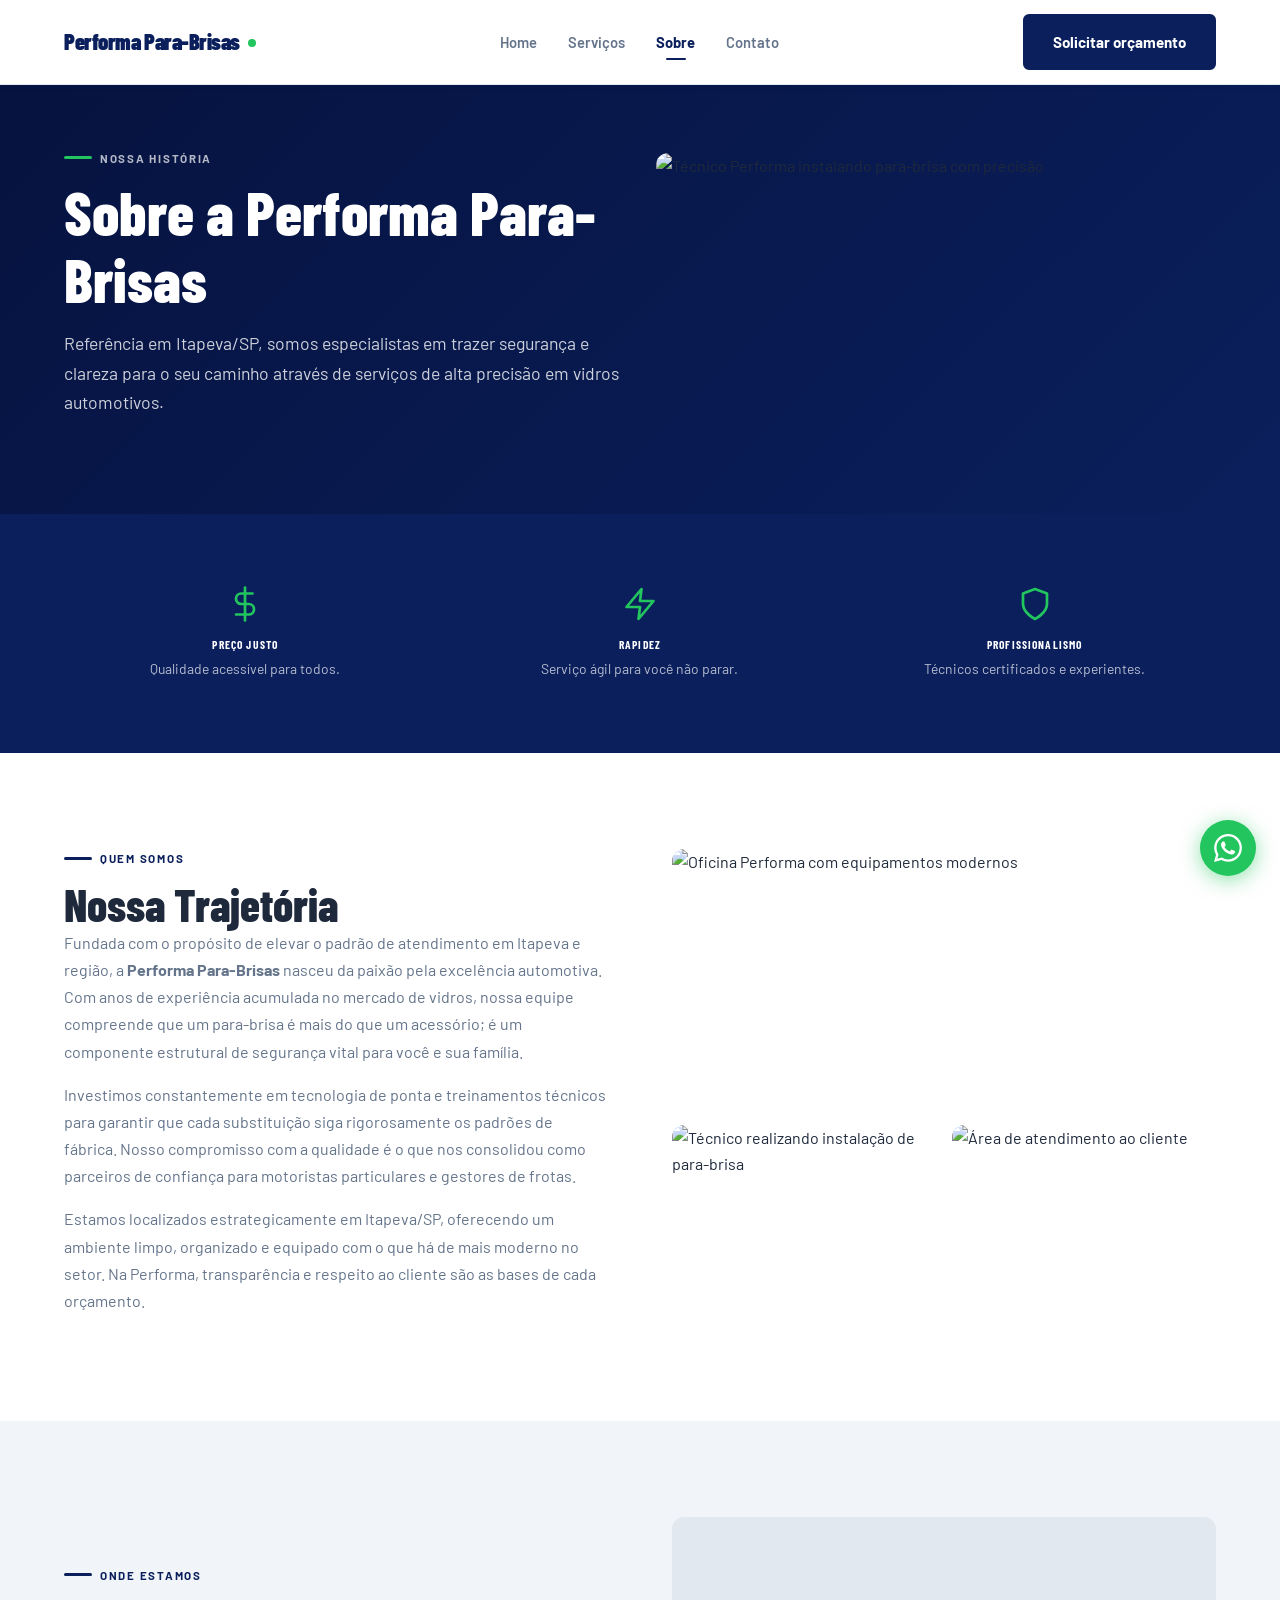
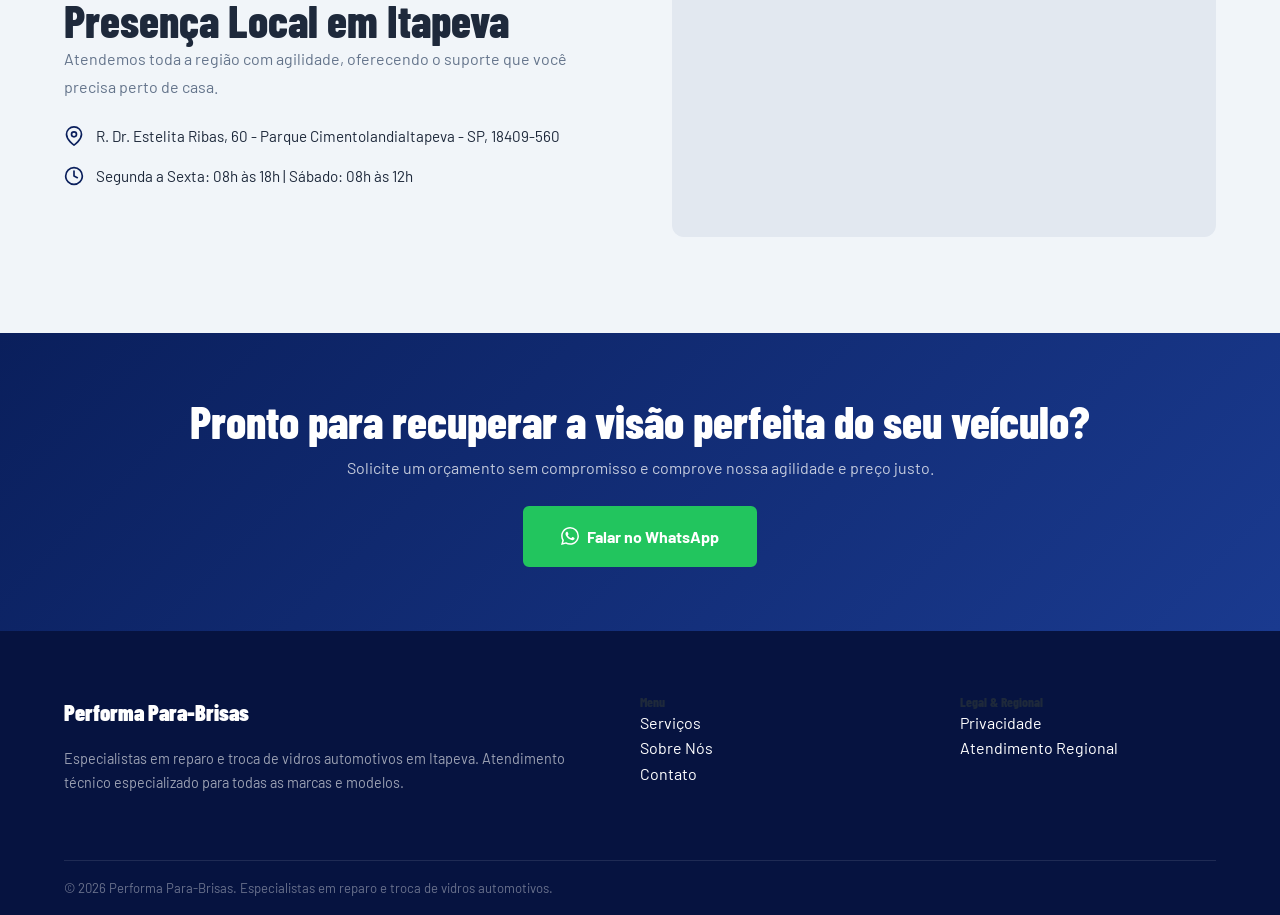
==== commit b2b31d5d: "feat: update texts and images based on client feedback" ====
--- a/src/pages/about.html
+++ b/src/pages/about.html
@@ -91,7 +91,7 @@
             <div class="section-label">Quem somos</div>
             <h2 id="trajectory-heading">Nossa Trajetória</h2>
             <p>Fundada com o propósito de elevar o padrão de atendimento em Itapeva e região, a <strong>Performa Para-Brisas</strong> nasceu da paixão pela excelência automotiva. Com anos de experiência acumulada no mercado de vidros, nossa equipe compreende que um para-brisa é mais do que um acessório; é um componente estrutural de segurança vital para você e sua família.</p>
-            <p style="margin-top:1rem;">Investimos constantemente em tecnologia de ponta e treinamentos técnicos para garantir que cada reparo ou substituição siga rigorosamente os padrões de fábrica. Nosso compromisso com a qualidade é o que nos consolidou como parceiros de confiança para motoristas particulares e gestores de frotas.</p>
+            <p style="margin-top:1rem;">Investimos constantemente em tecnologia de ponta e treinamentos técnicos para garantir que cada substituição siga rigorosamente os padrões de fábrica. Nosso compromisso com a qualidade é o que nos consolidou como parceiros de confiança para motoristas particulares e gestores de frotas.</p>
             <p style="margin-top:1rem;">Estamos localizados estrategicamente em Itapeva/SP, oferecendo um ambiente limpo, organizado e equipado com o que há de mais moderno no setor. Na Performa, transparência e respeito ao cliente são as bases de cada orçamento.</p>
           </div>
 
@@ -116,7 +116,7 @@
             <div class="location-info">
               <div class="location-item">
                 <svg xmlns="http://www.w3.org/2000/svg" viewBox="0 0 24 24" fill="none" stroke="currentColor" stroke-width="2" stroke-linecap="round" stroke-linejoin="round" aria-hidden="true"><path d="M21 10c0 7-9 13-9 13s-9-6-9-13a9 9 0 0 1 18 0z"/><circle cx="12" cy="10" r="3"/></svg>
-                Rua Exemplo de Itapeva, 123 – Centro, Itapeva/SP
+                R. Dr. Estelita Ribas, 60 - Parque CimentolandiaItapeva - SP, 18409-560
               </div>
               <div class="location-item">
                 <svg xmlns="http://www.w3.org/2000/svg" viewBox="0 0 24 24" fill="none" stroke="currentColor" stroke-width="2" stroke-linecap="round" stroke-linejoin="round" aria-hidden="true"><circle cx="12" cy="12" r="10"/><polyline points="12 6 12 12 16 14"/></svg>
@@ -184,7 +184,7 @@
         </div>
       </div>
       <div class="footer-bottom">
-        <p>© 2024 Performa Para-Brisas. Especialistas em reparo e troca de vidros automotivos.</p>
+        <p>© 2026 Performa Para-Brisas. Especialistas em reparo e troca de vidros automotivos.</p>
       </div>
     </div>
   </footer>
